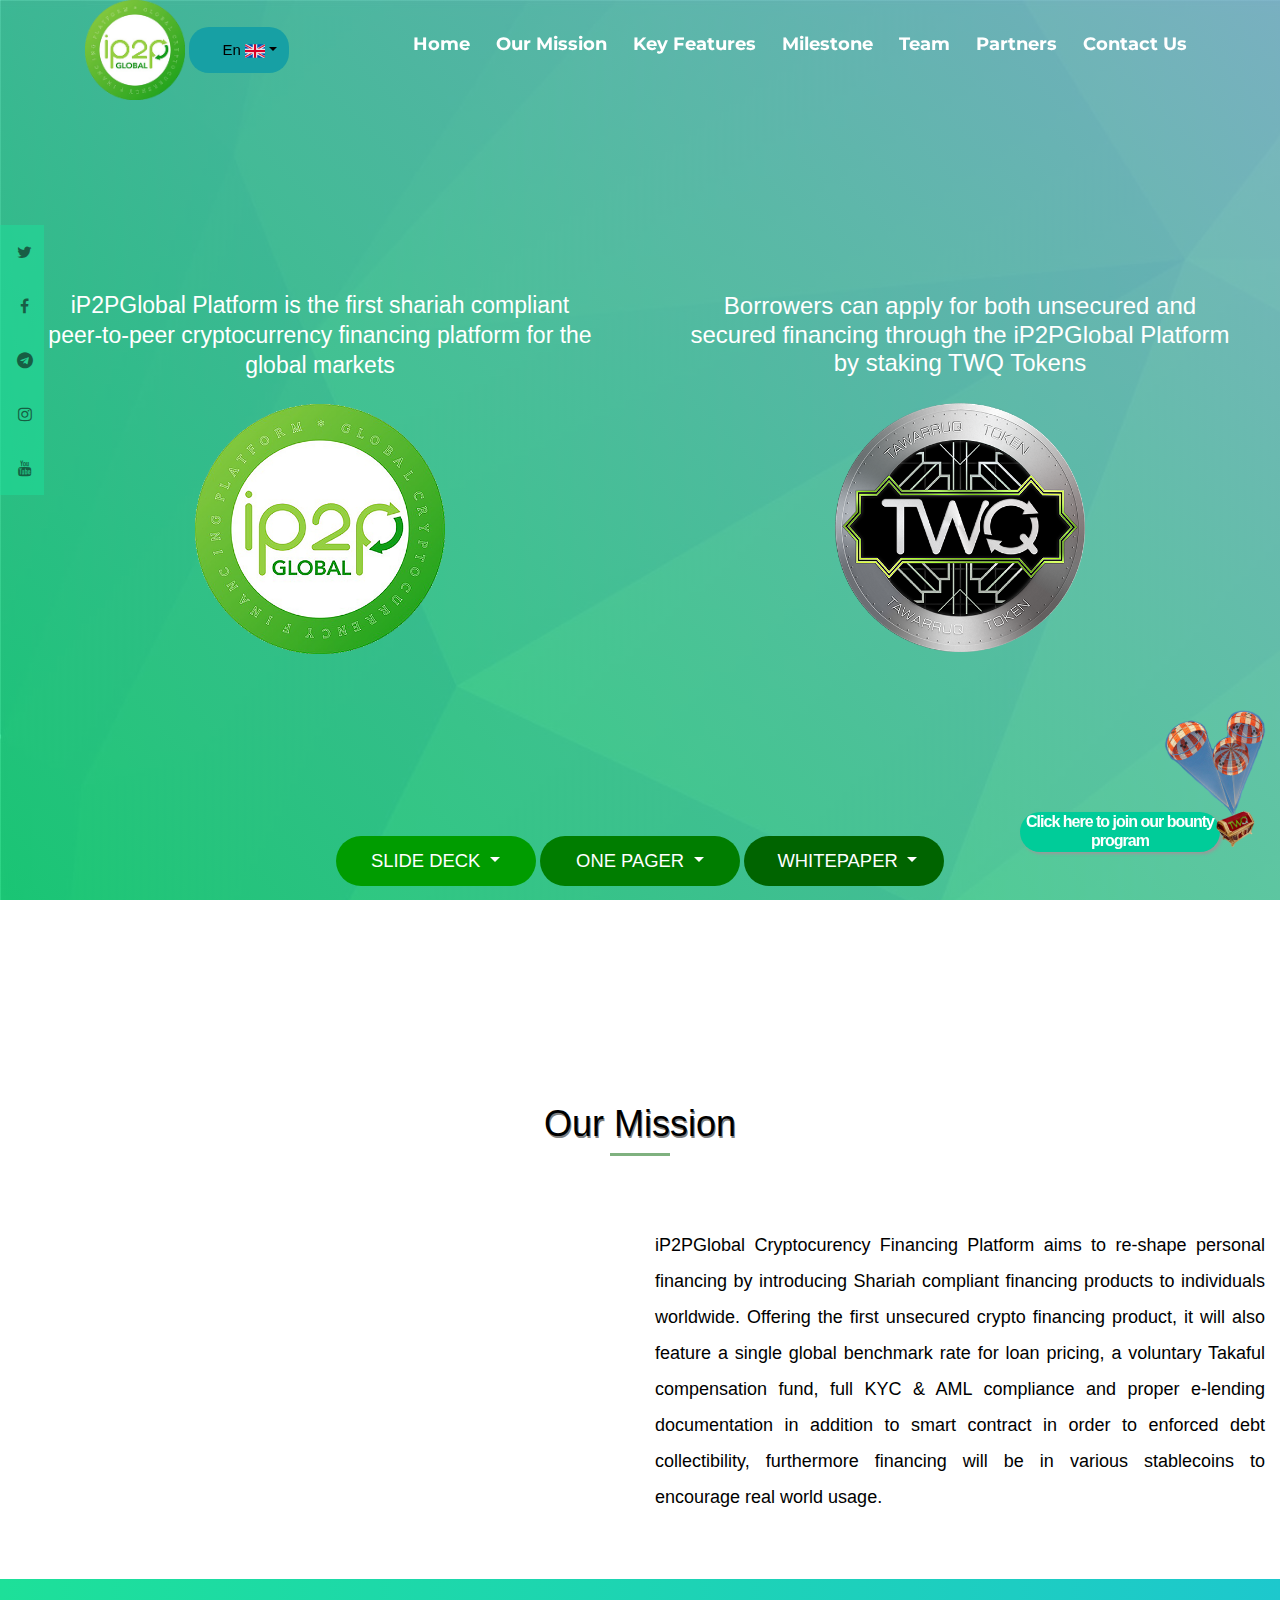
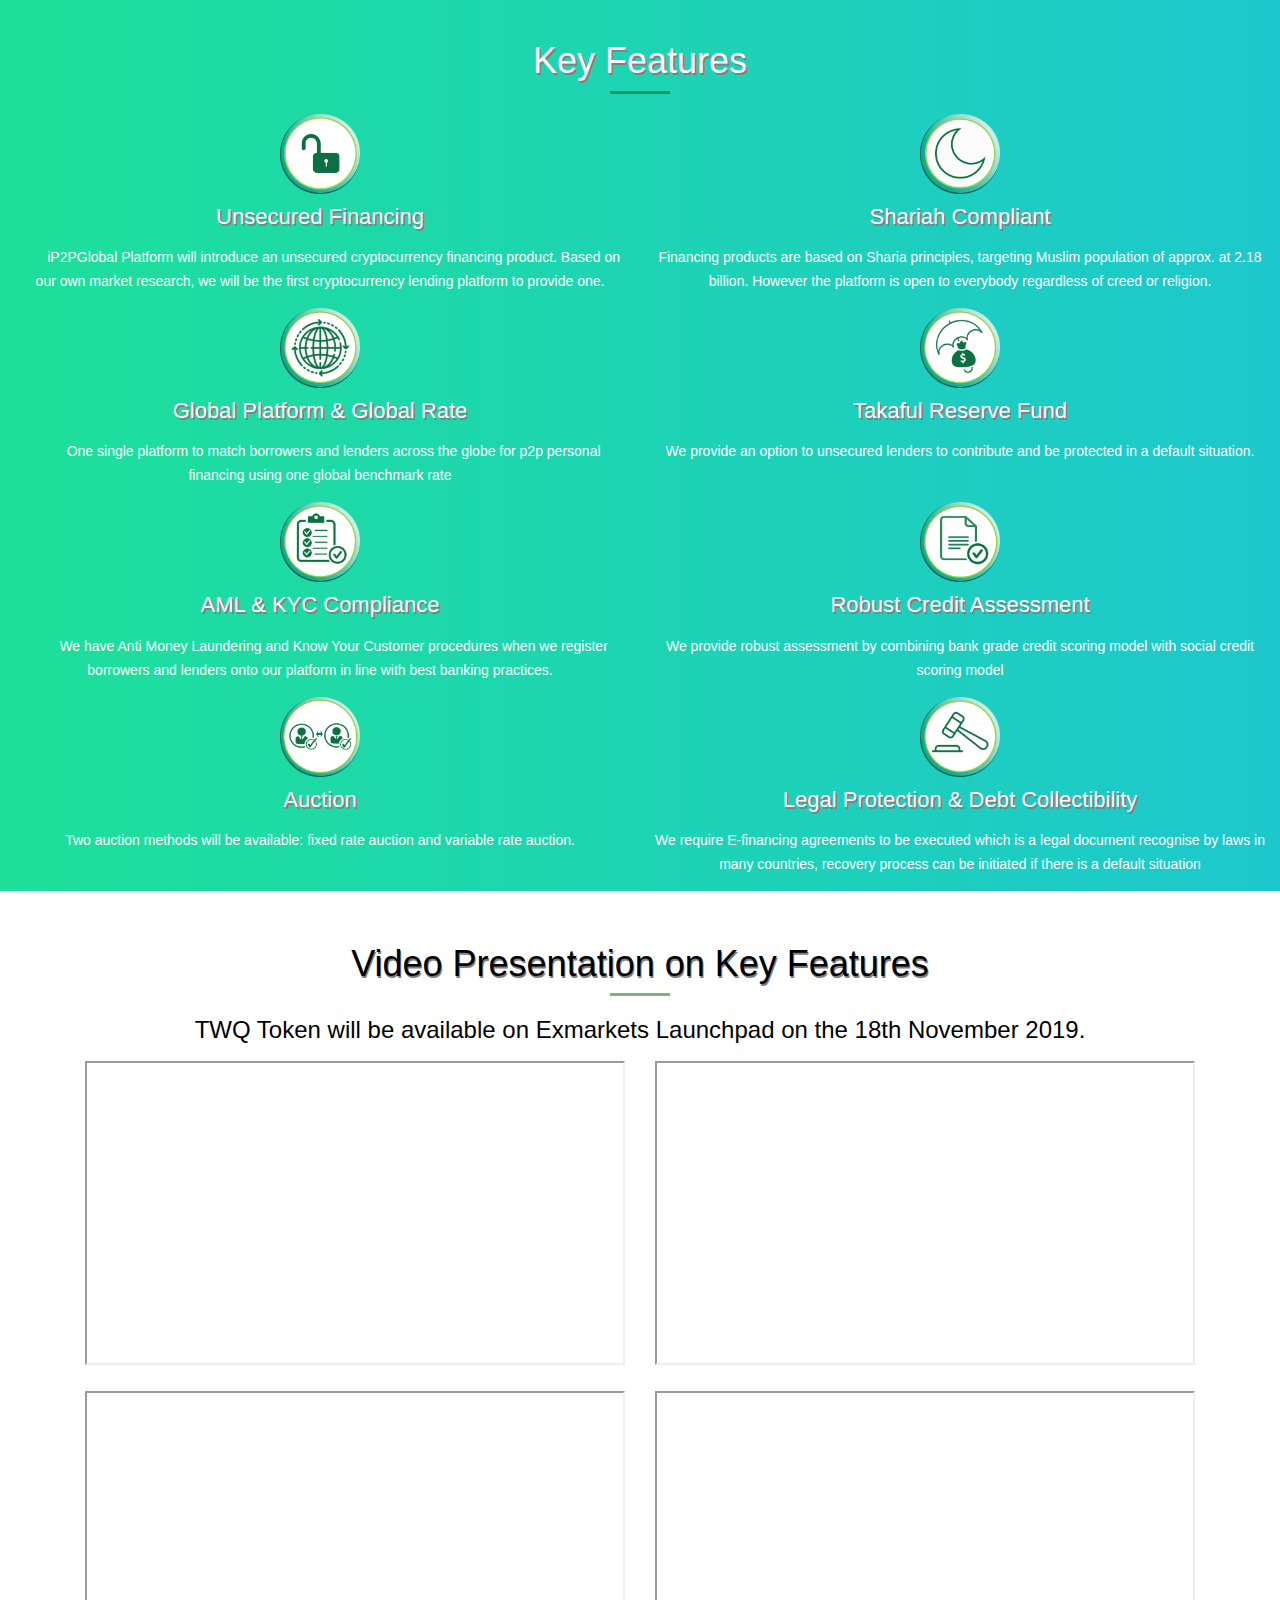
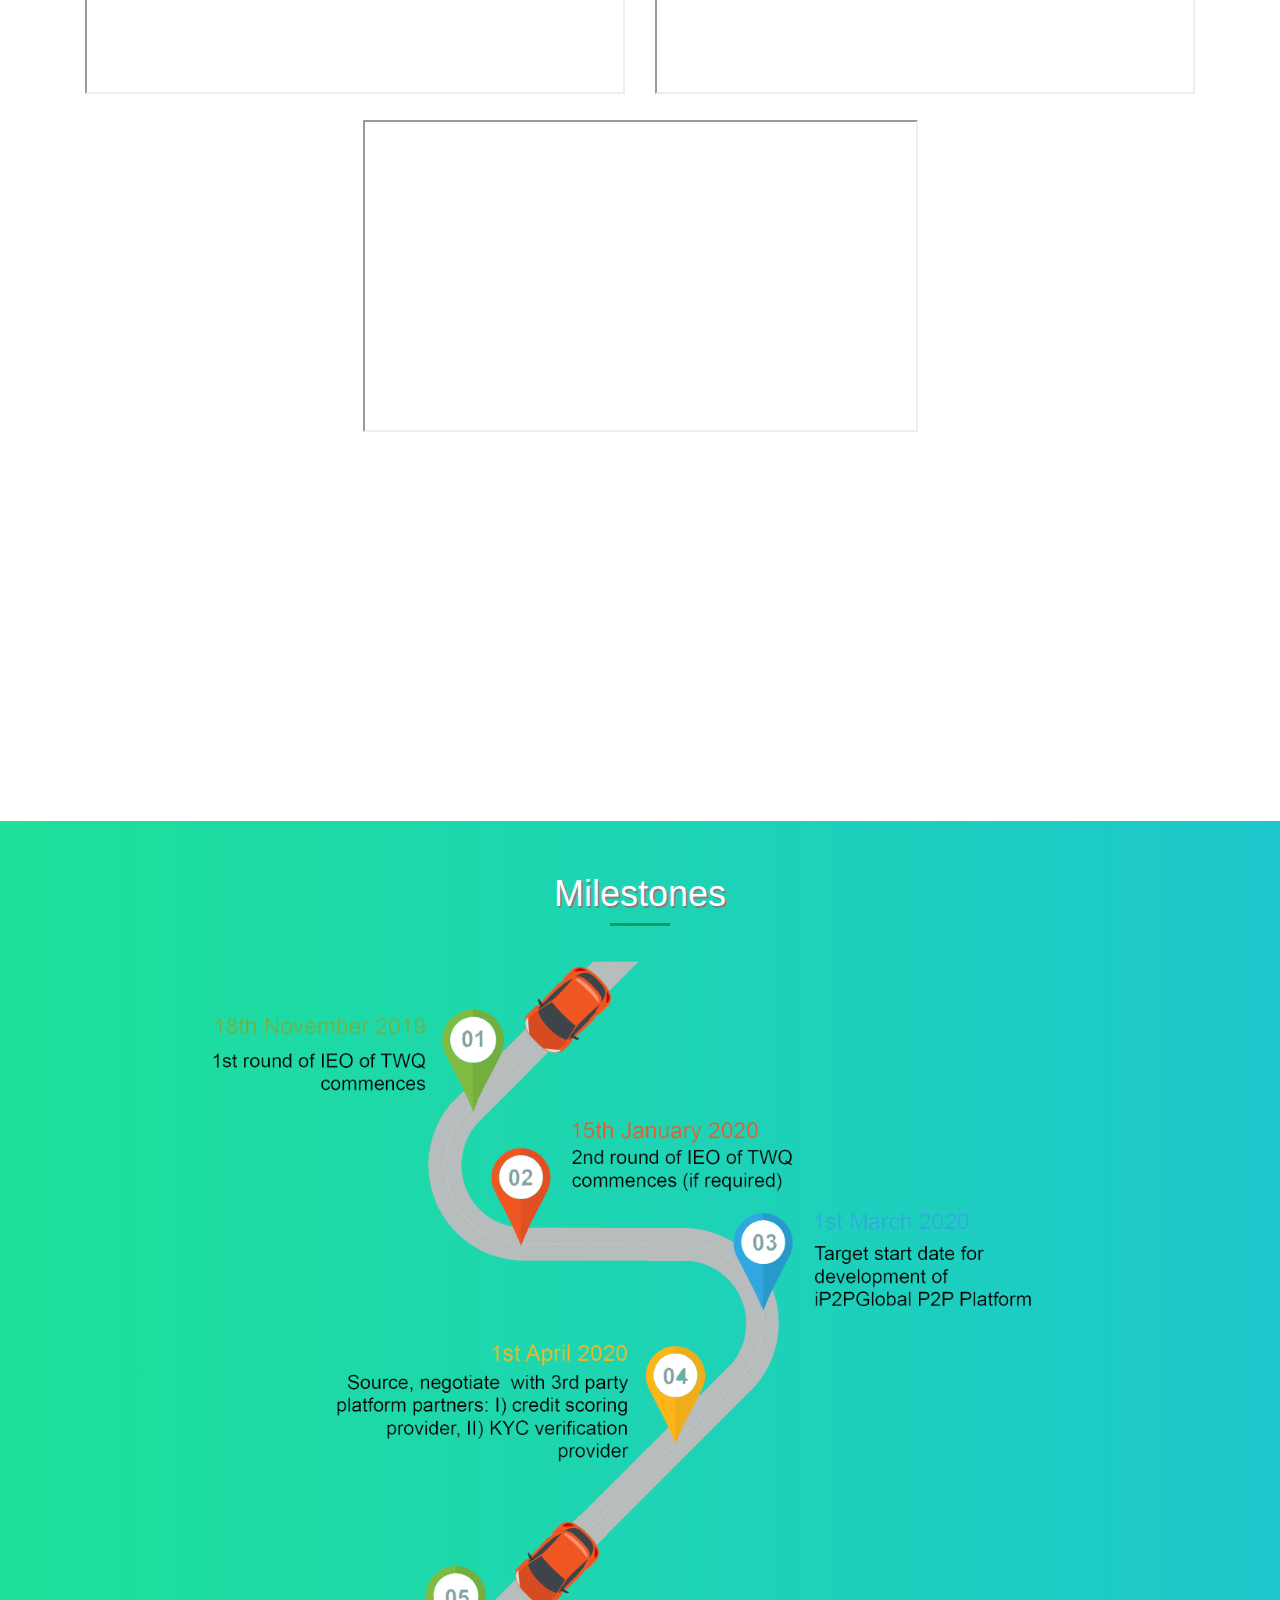
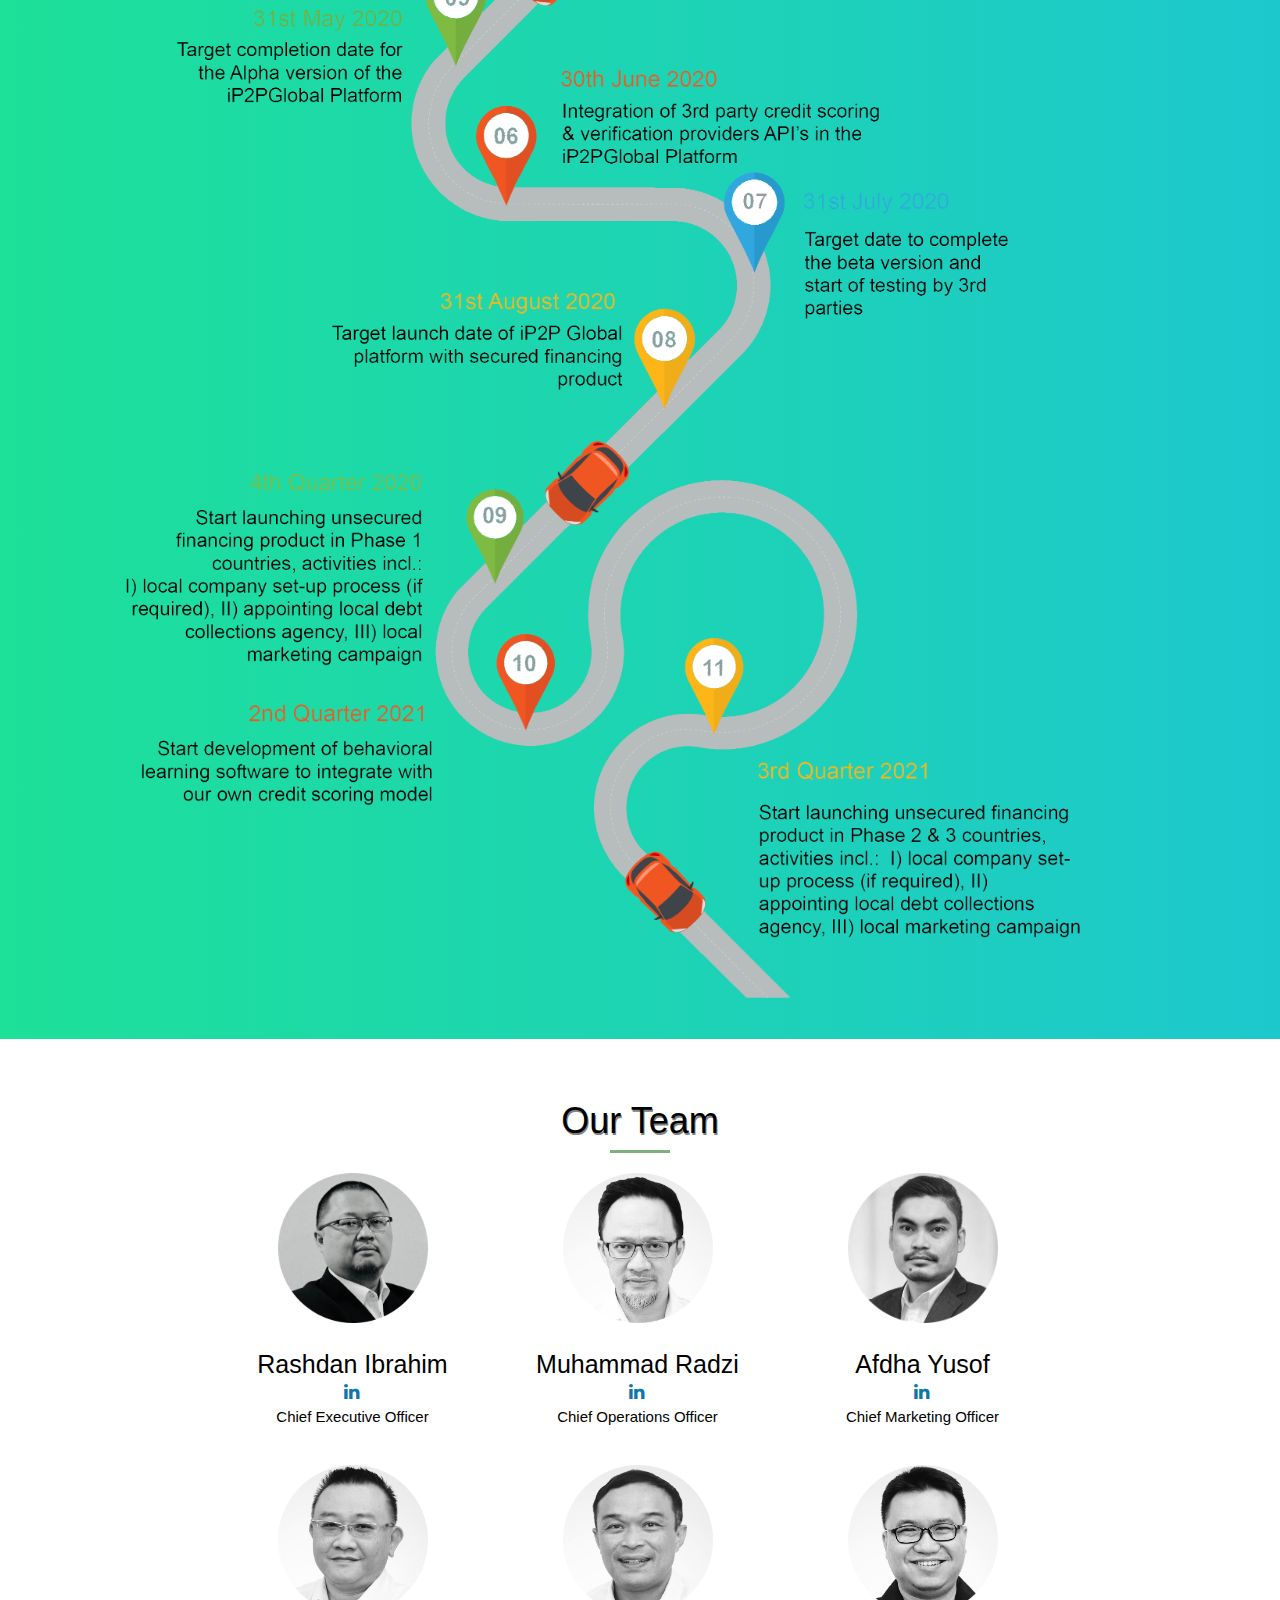
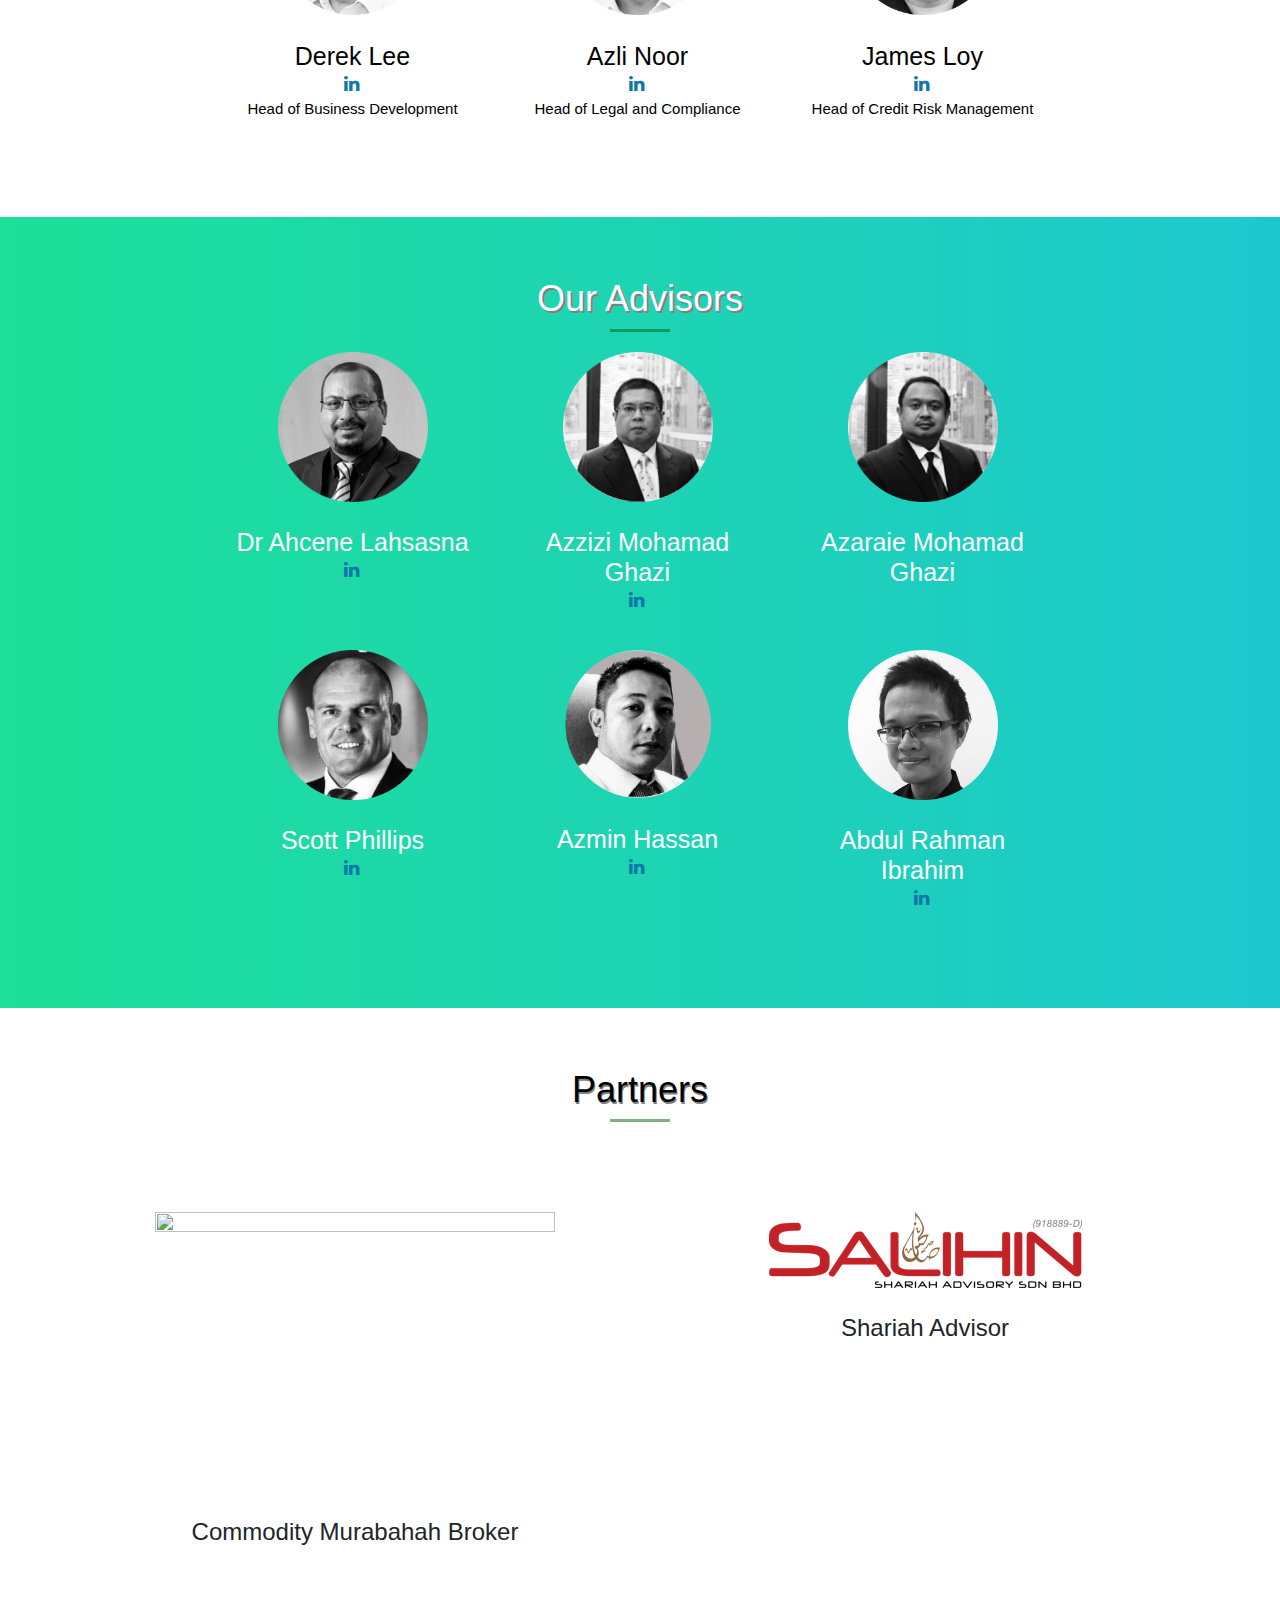
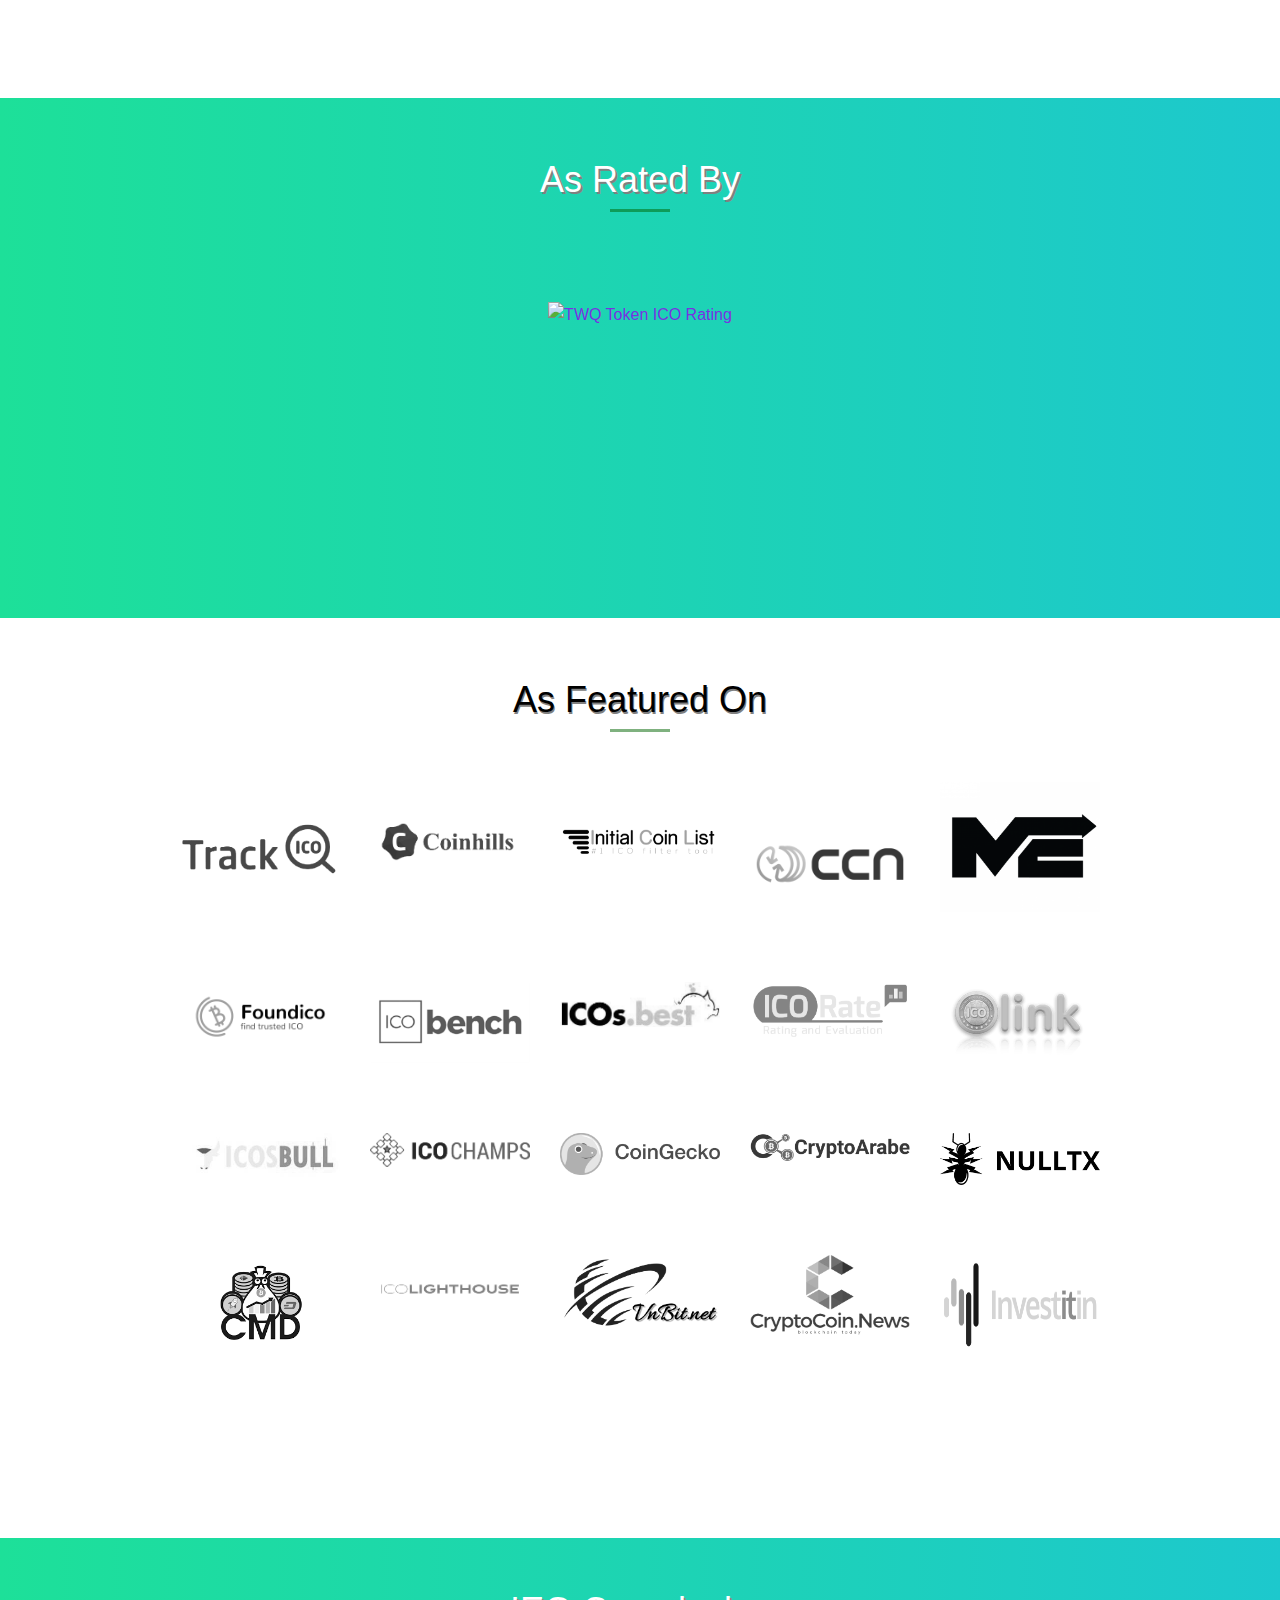
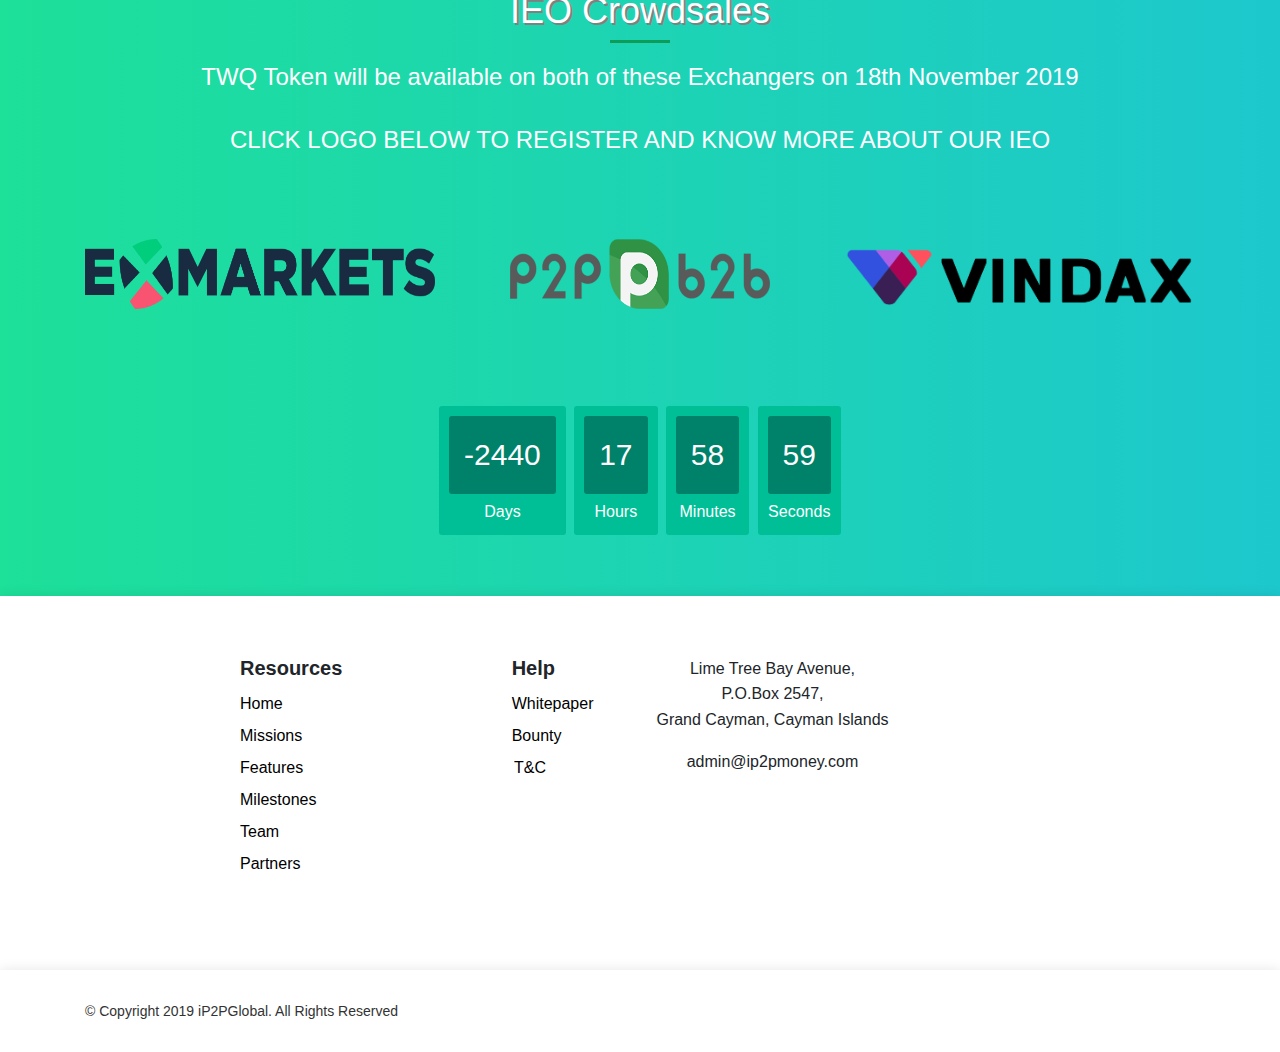
==== iP2PGlobal/index.html @ 726ad392 "Add files via upload" ====
<!DOCTYPE html>
<html lang="en">
<head>
  <meta charset="utf-8">
  <head>
  <title>iP2PGlobal</title>
  
   <link rel = "icon" type = "image/x-icon" src ="images/ip2p_png.png">

  </head>
  
   <link href="//maxcdn.bootstrapcdn.com/bootstrap/4.1.1/css/bootstrap.min.css" rel="stylesheet" id="bootstrap-css">
   <link href="http://netdna.bootstrapcdn.com/font-awesome/3.2.1/css/font-awesome.css" rel="stylesheet">

  <script src="https://cdnjs.cloudflare.com/ajax/libs/popper.js/1.14.7/umd/popper.min.js"></script>
  <script src="https://maxcdn.bootstrapcdn.com/bootstrap/4.3.1/js/bootstrap.min.js"></script>
  <script src="https://cdnjs.cloudflare.com/ajax/libs/flag-icon-css/3.4.3/css/flag-icon.css"></script>
  
	
  

  
 



<script>
 document.addEventListener('DOMContentLoaded', function() {
    var elems = document.querySelectorAll('.carousel');
    var instances = M.Carousel.init(elems, options);
  });

  // Or with jQuery

  $(document).ready(function(){
    $('.carousel').carousel();
  });



</script>

  <meta content="width=device-width, initial-scale=1.0" name="viewport">
  <meta content="" name="keywords">
  <meta content="" name="description">

  
  <!-- Google Fonts -->
  <link href="https://fonts.googleapis.com/css?family=Montserrat:300,400,500,700|Open+Sans:300,300i,400,400i,700,700i" rel="stylesheet">

  <!-- Bootstrap CSS File -->
  <link href="lib/bootstrap/css/bootstrap.min.css" rel="stylesheet">

  <!-- Libraries CSS Files -->
  <link href="lib/animate/animate.min.css" rel="stylesheet">
  <link href="lib/font-awesome/css/font-awesome.min.css" rel="stylesheet">
  <link href="lib/ionicons/css/ionicons.min.css" rel="stylesheet">
  <link href="lib/magnific-popup/magnific-popup.css" rel="stylesheet">

  <!-- Main Stylesheet File -->
  <link href="css/style.css" rel="stylesheet">
   <link href="css/social_share.css" rel="stylesheet">
   <link href="css/intro.css" rel="stylesheet"/>
  
  <!-- =======================================================
    Theme Name: Avilon
    Theme URL: https://bootstrapmade.com/avilon-bootstrap-landing-page-template/
    Author: BootstrapMade.com
    License: https://bootstrapmade.com/license/
  ======================================================= -->
</head>

<body>

<!--==========================
    Header
  ============================-->
  <header id="header">
    <div class="container">

      <div id="logo" class="pull-left" style="padding:0px">
  <img width=100px" height="100px" class="img-fluid" src="images/IP2P_LOGO.png" alt="" title="">
  <a class="btn btn-lg dropdown-toggle" data-toggle="dropdown" style=" font-size:15px; width:100px; background-color:#17a0a4; border-radius:20px; color:black;" >En
  <img width="20px" height="20px" class="img-fluid" src="images/uk.png" ></a>
  <div class="dropdown-menu" style="background-color:#1dc8cd; color:black; opacity: 40%;">
    <a style="color:black" class="dropdown-item"  href="index.html" data-reload> En <img width="20px" height="20px" class="img-fluid" src="images/uk.png" ></span></span></a>
    <a style="color:black" class="dropdown-item" href="index_vie.html" data-reload> Vi <img width="20px" height="20px" class="img-fluid" src="images/vietnam.png" ></span></a>
    <a style="color:black"  class="dropdown-item" href="index_cn.html" data-reload> Cn <img width="20px" height="20px" class="img-fluid" src="images/china.png" ></span></a>
	<a style="color:black"  class="dropdown-item" href="index_ar.html" data-reload> Ar <img width="20px" height="20px" class="img-fluid" src="images/saudi-arabia.png" ></span></a>
	<a style="color:black"  class="dropdown-item" href="index_fr.html" data-reload> Fr <img width="20px" height="20px" class="img-fluid" src="images/france.png" ></span></a>
   </div>
      </div>

      <nav id="nav-menu-container">
        <ul class="nav-menu">
		<li class="menu-active"><a style="font-size:18px" href="#intro" id="Home"><b>Home</b></a></li>
	  <li><a style="font-size:18px"href="#about" id="Our Mission"><b>Our Mission</b></a></li>
	  <li><a style="font-size:18px" href="#features" id="Key Features"><b>Key Features</b></a></li>
	  <li><a style="font-size:18px" href="#milestone" id="Milestone"><b>Milestone</b></a></li>
	  <li><a style="font-size:18px" href="#team" id="Team"><b>Team</b></a></li>
	  <li><a style="font-size:18px" href="#partner" id="Partners"><b>Partners</b></a></li>
	  <li><a style="font-size:18px" href="#contact" id="Contact Us"><b>Contact Us</b></a></li>
	
       </ul>
      </nav><!-- #nav-menu-container -->
    </div>
  </header><!-- #header -->
  
   <!--==========================
     Social Media
============================-->

      <ul class="ct-socials">
       <li>
        <a href="https://twitter.com/iP2PGlobalTWQ" target="_blank"><i class="fa fa-twitter"></i></a>
	</li>
        <li>
        <a href="https://www.facebook.com/ip2pglobal" target="_blank"><i class="fa fa-facebook"></i></a>
        </li>
	<li>
	<a href="https://t.me/IP2PGlobalchannel" target="_blank"><i class="fa fa-telegram"></i></a>
        </li>
	<li>
	<a href="https://instagram.com/twqip2pglobal?igshid=41w0eqzcej1t" target="_blank"><i class="fa fa-instagram"></i></a>
	</li>
	<li>
	<a href="https://www.youtube.com/channel/UCfPXvcT4ZaVmTFF4_3A7r3A" target="_blank"><i class="fa fa-youtube"></i></a>
	 </li>
	<li>
  </ul>
  
  <ul class="ct-socials">
  <h6 ><a style="color:white" href="https://forms.gle/ieySb387tfDTzFoy8"><b> Click here to join our bounty program</b> </a></h6>
  <a href="https://forms.gle/ieySb387tfDTzFoy8" class="myform">
  <img  width="100px" height=":200px" src="images/parachute.png" ><br><br>
  </a>
  </ul>
  
  <!-- social media -->

 
  <!--==========================
    Home Section
  ============================-->
 
	


<section id="intro">
    <div class="intro-text">

<div class="d-md-flex h-md-100 align-items-center">
	<div class="col-md-6 p-0 h-md-50">
		<div class="text-white d-md-flex align-items-center h-100 p-5 text-center justify-content-center">
		<div class="logoarea pt-5 pb-1">
				<p class="mb-4 font-weight-light" style="line-height:30px; font-size:23px;font-family: Helvetica Neue, Helvetica;">iP2PGlobal Platform is the ﬁrst shariah compliant peer-to-peer cryptocurrency ﬁnancing platform for the global markets</p>
				<img  width="250px" height="250px" src="images/IP2P_LOGO.png" >
			</div>
			
		</div>
		
	</div>
	
	<div class="col-md-6 p-0 h-md-50" >
		<div class="text-white d-md-flex align-items-center h-100 p-5 text-center justify-content-center">
			<div class="logoarea pt-5 pb-1">
				<h4 class="mb-4 font-weight-bolder" style=" font-family: Helvetica Neue, Helvetica;">Borrowers can apply for both unsecured and secured ﬁnancing through the iP2PGlobal Platform by staking TWQ Tokens</h4>
				<img  width="250px" height="250px" src="images/TWQ_Token.png" >
				
		</div>
		</div>
	</div>
</div>


<div class="row">
	<div class="col">
	
		<div class="text-white d-md-flex align-items-center h-50 p-5 text-center justify-content-center"  >
			
			<div class="logoarea pt-5 pb-5" >
			<!-- SLIDECK -->
		<div class="btn-group">	
		<a class="btn  btn-lg dropdown-toggle" data-toggle="dropdown" style="width:200px; height:50px; background-color:#009c00; border-radius:25px; color:white">SLIDE DECK </a> 
			 <div class="dropdown-menu" style="background-color:#00c300; color:#fff; opacity: 40%;">
            <a style="color:white" class="dropdown-item"  href="file/IP2PGlobal_slidedeck English.pdf" download> English </span><span class="fa fa-download"></span></a>
			  <a style="color:white"  class="dropdown-item" href="file/IP2PGlobal_slidedeck French.pdf" downlaod> French <span class="fa fa-download"></span></a>
			<a style="color:white"  class="dropdown-item" href="file/IP2PGlobal_slidedeck Arabic.pdf" downlaod> Arabic <span class="fa fa-download"></span></a>
		  </div>
		</div>

		
		<!-- ONE PAGER -->
		
			<div class="btn-group">
			  <a class="btn btn-lg dropdown-toggle" data-toggle="dropdown" style="width:200px; height:50px;background-color:#007d00; border-radius:25px; color:white;" >ONE PAGER </a>
          <div class="dropdown-menu" style="background-color:#009c00; color:#fff; opacity: 40%;">
            <a style="color:white" class="dropdown-item"  href="file/iP2PGlobal 1 pager - English.pdf" download> English </span><span class="fa fa-download"></span></a>
            <a style="color:white" class="dropdown-item" href="file/iP2PGlobal 1 pager - Vietnamese.pdf" download> Vietnamese <span class="fa fa-download"></span></a>
            <a style="color:white"  class="dropdown-item" href="file/iP2PGlobal 1 pager - Chinese.pdf" download> Chinese <span class="fa fa-download"></span></a>
			  <a style="color:white"  class="dropdown-item" href="file/iP2PGlobal 1 pager - French.pdf" download> French <span class="fa fa-download"></span></a>
			<a style="color:white"  class="dropdown-item" href="file/iP2PGlobal 1 pager - Arabic.pdf" download> Arabic <span class="fa fa-download"></span></a>
		  </div>
		  </div>
         

		  <!-- WHITEPAPER -->
			<div class="btn-group">
				   <a class="btn  btn-lg dropdown-toggle" data-toggle="dropdown" style="width:200px; height:50px;background-color:#006400; border-radius:25px; color:white; " > WHITEPAPER
				</a> 
				
				 <div class="dropdown-menu" style="background-color:#007d00; color:#fff; opacity: 40%;">
            <a style="color:white" class="dropdown-item"  href="file/Whitepaper_19 English.pdf" download> English </span><span class="fa fa-download"></span></a>
			  <a style="color:white"  class="dropdown-item" href="file/Whitepaper_19 Arabic.pdf" downlaod> French <span class="fa fa-download"></span></a>
			<a style="color:white"  class="dropdown-item" href="file/Whitepaper_19 Arabic.pdf" downlaod> Arabic <span class="fa fa-download"></span></a>
		  </div>
		  </div>
				
			   </div>
			   </div>
			
		</div>

	</div>
</div>
   
</div>
  </section>
  

	

<!-- #intro -->

  <main id="main">

    <!--==========================
      About Us Section
    ============================-->
    <section id="about">
      <div class="container-fluid">
        <div class="section-header">
          <h3 class="section-title" style="color:black; text-shadow: 1px 2px grey;">Our Mission</h3>
          <span class="section-divider"></span>
         <!-- <p class="section-description">
            Sed ut perspiciatis unde omnis iste natus error sit voluptatem accusantium doloremque<br>
            sunt in culpa qui officia deserunt mollit anim id est laborum
	 </p> -->
        </div>

        <div class="row">
          <div class="col-lg-6">
	
	
  
  		 <div class="embed-responsive embed-responsive-16by9">
    <iframe class="embed-responsive-item" src="https://www.youtube.com/embed/3qIZl7_u0Hw?loop=1&rel=0"></iframe>
  </div>
 
 
          </div>

          <div class="col-lg-6 content wow fadeInRight">
		  <br><br> 
            <p class="text-justify">
		    iP2PGlobal Cryptocurency Financing Platform aims to re-shape personal financing by introducing Shariah compliant financing products to individuals worldwide. Offering the first unsecured crypto financing product, it will also feature a single global benchmark rate for loan pricing, a voluntary Takaful compensation fund, full KYC & AML compliance and proper e-lending documentation in addition to smart contract in order to enforced debt collectibility, furthermore financing will be in various stablecoins to encourage real world usage.              
			</p>


	  </div>
        </div>

      </div>
    </section><!-- #about -->



    <!--==========================
      More Features Section
    ============================-->
    <section id="features" style=" background:linear-gradient(90deg, #1de099, #1dc8cd)">
      <div class="container-fluid">

        <div class="section-header">
          <h3 class="section-title" style="color:white; text-shadow: 2px 2px grey;">Key Features</h3>
          <span class="section-divider"></span>
	  <!-- <p class="section-description">Sed ut perspiciatis unde omnis iste natus error sit voluptatem accusantium doloremque</p> -->
        </div>

        <div class="row">

          <div class="col-lg-6">
		  <div class="box wow fadeInLeft">
			  <div class="icon"><img  width="80px" height="80px" src="images/unsecured.png" ></div>
             <h4 class="title">Unsecured Financing</h4>
              <p class="description"> &nbsp; &nbsp; &nbsp; &nbsp;iP2PGlobal Platform will introduce an unsecured cryptocurrency ﬁnancing product. Based on our own market research, we will be the ﬁrst cryptocurrency lending platform to provide one. </p>
            </div>
          </div>

          <div class="col-lg-6">
            <div class="box wow fadeInRight">
		    <div class="icon"><img  width="80px" height="80px" src="images/shariah.png" ></div>
              <h4 class="title">Shariah Compliant</h4>
              <p class="description">Financing products are based on Sharia principles, targeting Muslim population of approx. at 2.18 billion. However the platform is open to everybody regardless of creed or religion.</p>
            </div>
          </div>

          <div class="col-lg-6">
            <div class="box wow fadeInLeft">
		    <div class="icon"><img  width="80px" height="80px" src="images/global.png" ></div> 
	     <h4 class="title">Global Platform & Global Rate </h4>
              <p class="description"> &nbsp; &nbsp; &nbsp; &nbsp;One single platform to match borrowers and lenders across the globe for p2p personal financing  using one global benchmark rate</p>
            </div>
          </div>

          <div class="col-lg-6">
            <div class="box wow fadeInRight">
               <div class="icon"><img  width="80px" height="80px" src="images/takaful.png" ></div>
              <h4 class="title"  id="Takaful" >Takaful Reserve Fund </h4>
              <p class="description">We provide an option to unsecured lenders to contribute and be protected in a default situation.</p>
            </div>
          </div>
          <div class="col-lg-6">
            <div class="box wow fadeInLeft">
              <div class="icon"><img  width="80px" height="80px" src="images/AML.png" ></div> 
	     <h4 class="title">AML & KYC Compliance</h4>
              <p class="description"> &nbsp; &nbsp; &nbsp; &nbsp;We have Anti Money Laundering and Know Your Customer procedures when we register borrowers and lenders onto our platform in line with best banking practices. </p>
            </div>
          </div>

          <div class="col-lg-6">
            <div class="box wow fadeInRight">
              <div class="icon"><img  width="80px" height="80px" src="images/robust.png" ></div> 
	     <h4 class="title">Robust Credit Assessment</h4>
              <p class="description">We provide robust assessment by combining bank grade credit scoring model with social credit scoring model</p>
            </div>
          </div>

          <div class="col-lg-6">
            <div class="box wow fadeInLeft">
              <div class="icon"><img  width="80px" height="80px" src="images/APM.png" ></div> 
             <h4 class="title">Auction</h4>
              <p class="description">Two auction methods will be available: fixed rate auction and variable rate auction.</p>
            </div>
          </div>

          <div class="col-lg-6">
            <div class="box wow fadeInRight">
              <div class="icon"><img  width="80px" height="80px" src="images/legal.png" ></div> 
             <h4 class="title">Legal Protection & Debt Collectibility</h4>
              <p class="description">We require E-financing agreements to be executed which is a legal document recognise by laws in many countries, recovery process can be initiated if there is a default situation </p>
            </div>
          </div>


        </div>
      </div>
    </section><!-- #more-features -->

	
	    <!--==========================
      Video Section
    ============================-->
    <section id="video">
      <div class="container-fluid" align="center">
        <div class="section-header">
		<br><br>	
          <h3 class="section-title" style="color:black; text-shadow: 1px 2px grey;">Video Presentation on Key Features</h3>
		   
          <span class="section-divider"></span>
        </div>
		<h4 style="color:black">TWQ Token will be available on Exmarkets Launchpad on the 18th November 2019. </h4><p></p>
		<div class="container" align="center">
		<div class="row" align="center">
		
		
   <div class="col-sm-6" >
	 <div class="iframe-container" >
<iframe class="embed-responsive-item" src="https://www.youtube.com/embed/1YWtZ-rHjXg?loop=1&rel=0"></iframe>
  </div>
  
  </div><br>
  
   <div class="col-sm-6" >
  <div class="iframe-container" >
    <iframe class="embed-responsive-item" src="https://www.youtube.com/embed/TM5CVZHQtjI?loop=1&rel=0"></iframe>
  </div>
  </div>
  </div><br>
  <div class="row">
   <div class="col-sm-6" >
  	 <div class="iframe-container" >
    <iframe class="embed-responsive-item" src="https://www.youtube.com/embed/AojBnG_3YEA?loop=1&rel=0"></iframe>
  </div>
  </div><br>
   <div class="col-sm-6">
  	<div class="iframe-container" >
    <iframe class="embed-responsive-item" src="https://www.youtube.com/embed/sAHTsuCQero?loop=1&rel=0"></iframe>
    </div>
 
	</div>
	</div><br>
	

   <div class="iframe-container2" >
  	  
    <iframe src="https://www.youtube.com/embed/vJ1lU5IiapE?loop=1&rel=0" align="center"></iframe>

  </div><br>

	<br><br>
      </div></div>
    </section><!-- #video -->
	

    <!--==========================
      Milestone Section
    ============================-->
    <section id="milestone" class="section-bg">
      <div class="container-fluid" align="center">
        <div class="section-header">
		<br><br>	
          <h3 class="section-title" style="color:white; text-shadow: 2px 2px grey;">Milestones</h3>
          <span class="section-divider"></span>
        </div>
	
	<img width="1500px" height="800px" class="img-fluid" src="images/MILESTONES2.png" class="center-block" alt="">
        <br><br>
      </div>
    </section><!-- #milestone -->


    <!--==========================
      Our Team Section
    ============================-->
    <section id="team">
      <div class="container">
        <div class="section-header">
          <h3 class="section-title" style="color:black; text-shadow: 1px 2px grey;">Our Team</h3>
          <span class="section-divider"></span>
        </div>
		
		<div class="coloumn">
		
		
	
								<div  style="margin-left:140px; margin-bottom:20px; min-width:100%">
                    
                                <div class="row" align="center">
                                    <div class="col-md-3">
                                        <a href="https://www.linkedin.com/in/morib/">
                                         <div class="pic"><img src="images/RASHDAN.png" alt=""  class="img-fluid"></div><br>
										<h4>Rashdan Ibrahim</h4>
											<div class="social">
										<a href="https://www.linkedin.com/in/morib/">
										<i class="fa fa-linkedin"></i></a>
										</div>
										<p style="font-size:15px; color:black">Chief Executive Officer</p>
									
                                            
                                        </a>
                                    </div>
                                    <div class="col-md-3">
                                        <a href="https://www.linkedin.com/in/rdzibr/">
                                          <div class="pic"><img src="images/RADZI.png" alt=""  class="img-fluid"></div><br>
										<h4>Muhammad Radzi</h4>
										
										<div class="social">
										<a href="https://www.linkedin.com/in/rdzibr/"><i class="fa fa-linkedin "></i></a>
										</div>
										<p style="font-size:15px; color:black">Chief Operations Officer</p>
                                        </a>
                                    </div>
                                  <div class="col-md-3">
                                        <a href="https://www.linkedin.com/in/dot-yusof-5b131a161">
                                          <div class="pic"><img src="images/AFDHA.png" alt=""  class="img-fluid"></div><br>
										<h4>Afdha Yusof</h4>
										<div class="social">
										<a href="https://www.linkedin.com/in/dot-yusof-5b131a161"><i class="fa fa-linkedin"></i></a>
										</div>
										<p style="font-size:15px; color:black">Chief Marketing Officer</p>
                                        </a>
                                    </div>
                                   
                                </div>
                                <!--.row-->
								
								</div>
                      
							<div style="margin-left:140px; margin-bottom:20px; min-width:100%">
                
                                <div class="row" align="center">
                                    <div class="col-md-3">
                                        <a href="https://www.linkedin.com/in/derekbwlee">
                                         <div class="pic"><img src="images/DEREK.png" alt=""  class="img-fluid"></div><br>
										<h4>Derek Lee</h4>
									
										<div class="social">
										<a href="https://www.linkedin.com/in/derekbwlee"><i class="fa fa-linkedin"></i></a>
										</div>
                                            	<p style="font-size:15px; color:black">Head of Business Development</p>
                                        </a>
                                    </div>
                                    <div class="col-md-3">
                                        <a href="https://www.linkedin.com/in/azlinoor/">
                                          <div class="pic"><img src="images/AZLI.png" alt=""  class="img-fluid"></div><br>
										<h4>Azli Noor</h4>
										
										<div class="social">
										<a href="https://www.linkedin.com/in/azlinoor/"><i class="fa fa-linkedin"></i></a>
										</div>
										<p style="font-size:15px; color:black">Head of Legal and  Compliance</p>
                                        </a>
                                    </div>
                                  <div class="col-md-3">
                                        <a href="https://www.linkedin.com/in/james-loy-7997ba27">
                                          <div class="pic"><img src="images/JAMES.png" alt=""  class="img-fluid"></div><br>
										<h4>James Loy</h4>
										
										<div class="social">
										<a href="https://www.linkedin.com/in/james-loy-7997ba27"><i class="fa fa-linkedin"></i></a>
										</div>
										<p style="font-size:15px; color:black">Head of Credit Risk Management</p>
                                        </a>
                                    </div>
                                   
                                </div>
                                <!--.row-->
								</div>
		  

     

		</div>	
        </div>

    
    </section><!-- #team -->


    <!--==========================
      Our Advisor Section
    ============================-->
    <section id="team" class="section-bg">
      <div class="container">
        <div class="section-header">
	<h3 class="section-title" style="color:white; text-shadow: 2px 2px grey;">Our Advisors</h3>
          <span class="section-divider"></span>
        </div>
    
	<div class="coloumn">
		
		
	
								<div  style="margin-left:140px; margin-bottom:20px; min-width:100%">
                    
        
                                <div class="row" align="center">
                                    <div class="col-md-3">
                                        
                                         <div class="pic"><img src="images/AHCENE.png" alt=""  class="img-fluid"></div><br>
										<h4 style="color:white">Dr Ahcene Lahsasna</h4>
										<div class="social">
										<a href="http://linkedin.com/in/ahcene-lahsasna-84531315"><i class="fa fa-linkedin"></i></a>
										</div>
										<p></p>
									
									
                                    </div>
                                    <div class="col-md-3">
                                        
                                          <div class="pic"><img src="images/AZZIZI.png" alt=""  class="img-fluid"></div><br>
										<h4 style="color:white">Azzizi Mohamad Ghazi</h4>
										<div class="social">
										<a href="http://linkedin.com/in/azzizi-mohamad-ghazi-37b34620"><i class="fa fa-linkedin"></i></a>
										</div>
										<p></p>
                                        </a>
                                    </div>
                                  <div class="col-md-3">
                                        
                                          <div class="pic"><img src="images/AZARAIE.png" alt=""  class="img-fluid"></div><br>
										<h4 style="color:white">Azaraie Mohamad Ghazi</h4>
										<p></p>
                                    </div>
                                   
                                </div>
                                <!--.row-->
								</div>
                     
					            <div  style="margin-left:140px; margin-bottom:20px; min-width:100%">
                                <div class="row" align="center">
                                    <div class="col-md-3">
                                       
                                         <div class="pic"><img src="images/SCOTT.png" alt=""  class="img-fluid"></div><br>
										<h4 style="color:white">Scott Phillips</h4>
										<div class="social">
										<a href="https://www.linkedin.com/in/scott-phillips-859a8319/"><i class="fa fa-linkedin"></i></a>
										</div>
										<p></p>
									
                                    </div>
                                    <div class="col-md-3">
                                       
                                          <div class="pic"><img src="images/AZMIN.png" alt=""  class="img-fluid"></div><br>
										<h4 style="color:white">Azmin Hassan</h4>
										<div class="social">
										<a href="http://linkedin.com/in/azmin-ahmad-hassan-385b923"><i class="fa fa-linkedin"></i></a>
										</div>
										<p></p>
										
                                    </div>
                                  <div class="col-md-3">
                                      
                                          <div class="pic"><img src="images/RAHMAN.png" alt=""  class="img-fluid"></div><br>
										<h4 style="color:white">Abdul Rahman Ibrahim</h4>
										<div class="social">
										<a href="https://www.linkedin.com/in/abdul-rahman-ibrahim-8239b2a0/"><i class="fa fa-linkedin"></i></a>
										</div>
										<p></p>
								
                                       
                                    </div>
                                   
                                </div>
                                <!--.row-->
								</div>
                     

     </div>
    </section><!-- #advisor -->


    <!--==========================
      Partners Section
    ============================-->
    <section id="partner" >
      <div class="container" align="center">
        <div class="section-header">
	 <h3 class="section-title" style="color:black; text-shadow: 1px 2px grey;">Partners</h3>
          <span class="section-divider"></span>
        </div>
	

       <div class="row">
	      <div class="col-md-6">
	      <img width="400px" height="280px"src="images/ABLEACE.png" class="img-fluid"alt=""></a>
		  <br><br>
		  <h4>Commodity Murabahah Broker</h4>
		  </div>
		  
            <div class="col-md-6">
	     <a><img src="images/salihin.png" class="img-fluid" alt=""></a>
          <br><br>
		  <h4>Shariah Advisor</h4>
		 </div>
      </div>
    </section><!-- #partners -->
	
	
 <!--==========================
      As Rated Section
    ============================-->	
	
	 <section id="rated" class="section-bg" >
      <div class="container" align="center">
        <div class="section-header">
	 <h3 class="section-title" style="color:white; text-shadow: 2px 2px grey;">As Rated By</h3>
          <span class="section-divider"></span>
        </div>
		
		
	
      <div class="col-md-6">
		<a href="https://icomarks.com/ico/TWQToken" target="_blank" rel="nofollow" title="TWQ Token ICO">
		<img border="0" src="https://icomarks.com/widget/T/TWQToken/horizontal.svg" width="300px" height="100px" alt="TWQ Token ICO Rating"/>
		</a>

		  </div>
	
       
	  
	  
	  
    </section><!-- #asrated -->
	
	
	 <!--==========================
      As Features Section
    ============================-->
    <section id="as"  >
      <div class="container" align="center">
        <div class="section-header">
	 <h3 class="section-title" style="color:black; text-shadow: 1px 2px grey;">As Featured On</h3>
          <span class="section-divider"></span>
        </div>
	
	
       <div class="row">
	   <div class="col-md-1">
		 </div>
	   	  
		      <div class="col-md-2">
		  <a href="https://www.trackico.io/ico/ip2pglobal/">
	      <img width="250px" height="280px"src="images/trackico.png" class="img-fluid"alt="">
		  </a>
		  </div>

		  
		      <div class="col-md-2">
		  <a href="https://www.coinhills.com/ico/view/twq-token/">
	      <img width="300px" height="280px"src="images/coinhills.png" class="img-fluid"alt="">
		  </a>
		  </div>
		  
		  	      <div class="col-md-2">
		  <a href="https://www.initialcoinlist.com/ico/tawarruq-token">
	      <img width="300px" height="280px"src="images/initialcoin.png" class="img-fluid"alt="">
		  </a>
		  </div>
		  
		      
	  <div class="col-md-2">
		  <a href="https://www.ccn.com/ip2pglobal-filling-up-the-void-in-crypto-financing-markets/">
	      <img width="200px" height="100px"src="images/ccn.png" class="img-fluid" alt="">
		  </a>
	      </div>
		  
		  
		   	      <div class="col-md-2">
		  <a href="https://themerkle.com/ip2pglobal-filling-up-the-void-in-crypto-financing-markets/">
	      <img width="250px" height="130px" style="margin-top:30px" src="images/TheMerkle.png" alt="">
		  </a>
		  </div>
		  
		
		  
		  
      </div>
	  
	     <div class="row">
		  <div class="col-md-1">
		 </div>
		 
		        <div class="col-md-2">
		  <a href="https://foundico.com/ico/twq-token.html">
	      <img width="300px" height="280px"src="images/foundico.png" class="img-fluid"alt="">
		  </a>
		  </div>
	      
	  <div class="col-md-2">
		  <a href="https://icobench.com/ico/twq-token">
	      <img width="250px" height="280px"src="images/icobench.png" class="img-fluid"alt="">
		  </a>
	      </div>
		  
		  
		    <div class="col-md-2">
		  <a href="https://icos.best/ico/twq-token/">
	      <img width="250px" height="280px"src="images/icosbest.png" class="img-fluid"alt="">
		  </a>
	      </div>

		  	      <div class="col-md-2">
		  <a href="https://icorate.io/ico/ip2pglobal-twq/">
	      <img width="300px" height="280px"src="images/icorate.png" class="img-fluid"alt="">
		  </a>
		  </div>
		  
		    	      <div class="col-md-2">
		  <a href="https://icolink.com/finance-ico-list/ad/global-p2p-crypto-fin,2029.html">
	      <img width="300px" height="280px"src="images/icolink.png" class="img-fluid"alt="">
		  </a>
		  </div>  
      </div>
	  
	    <div class="row">
		  <div class="col-md-1">
		 </div>
		 
		        <div class="col-md-2">
		  <a href="https://icosbull.com/eng/ico/TWQ-Token">
	      <img width="300px" height="280px"src="images/icosbull.png" class="img-fluid"alt="">
		  </a>
		  </div>
	      
		  
		        <div class="col-md-2">
		  <a href="https://www.icochamps.com/ico/TWQ%20Token">
	      <img width="300px" height="280px"src="images/icochamps.png" class="img-fluid"alt="">
		  </a>
		  </div>
		  
		   <div class="col-md-2">
		  <a href="https://www.coingecko.com/en/coins/twq-token">
	      <img width="250px" height="280px"src="images/coingecko.png" class="img-fluid"alt="">
		  </a>
	      </div>
		  
		  <div class="col-md-2">
		  <a href="https://www.cryptoarabe.com/2019/10/18/%D9%85%D9%86%D8%B5%D8%A9-ip2pglobal-%D9%84%D9%84%D8%AA%D9%85%D9%88%D9%8A%D9%84-%D8%A7%D9%84%D8%B4%D8%B1%D8%B9%D9%8A-%D8%A8%D8%AF%D9%88%D9%86-%D9%81%D8%A7%D8%A6%D8%AF%D8%A9/">
	      <img width="250px" height="280px"src="images/cryptoarabe.png" class="img-fluid"alt="">
		  </a>
	      </div>
		  
		  <div class="col-md-2">
		  <a href="https://nulltx.com/ip2pglobal-filling-up-the-void-in-crypto-financing-markets/">
	      <img width="250px" height="280px"src="images/nulltx.png" class="img-fluid"alt="">
		  </a>
	      </div>
		  
		  
      </div>
	  
	    
	    <div class="row" align="center">
		  <div class="col-md-1">
		 </div>
		    <div class="col-md-2">
		  <a href="https://coinmarketdaddy.com/currencies/tawarruq-token/">
	      <img width="250px" height="280px"src="images/cmd.png" class="img-fluid"alt="">
		  </a>
	      </div>
	      
    
		  <div class="col-md-2">
		  <a href="https://www.icolighthouse.com/en/TWQ%20Token">
	      <img width="300px" height="280px"src="images/icolighthouse.png" class="img-fluid"alt="">
		  </a>
		  </div>
		  
		   
	<div class="col-md-2">
		  <a href="https://vnbit.net/ieo-review-ip2pglobal-io-nen-tang-ho-tro-tien-dien-tu-ngang-hang-dau-tien-cho-thi-truong-toan-cau/">
	      <img width="250px" height="280px"src="images/vnbit.png" class="img-fluid"alt="">
		  </a>
		

		  </div>
		  
		  	      <div class="col-md-2">
		  <a href="https://cryptocoin.news/sponsored/ip2pglobal-filling-up-the-void-in-crypto-financing-markets-31355/">
	      <img width="300px" height="280px"src="images/cryptocoin.png" class="img-fluid"alt="">
		  </a>
		  </div>
		  
		  <div class="col-md-2">
		  <a href="https://www.investitin.com/ip2pglobal-filling-up-the-void-in-crypto-financing-markets/">
	      <img width="200px" height="100px"src="images/investitin.png" alt="">
		  </a>
	      </div>
		  
      </div>
	  
	  
	  
	  
	  
    </section><!-- #asfeatures -->


    <!--==========================
      EXmarkets Section
    ============================-->
    <section id="ieo" class="section-bg" >
      <div class="container" align="center">
        <div class="section-header">
	<br><br> <h3 class="section-title" style="color:white; text-shadow: 2px 2px grey;">IEO Crowdsales</h3> 
          <span class="section-divider"></span>
        </div>

	  <h4 style="color:white; font-family: Helvetica Neue, Helvetica;">TWQ Token will be available on both of these Exchangers on 18th November 2019 </h4>
 <br>
   <h4 style="color:white; font-family: Helvetica Neue, Helvetica;">CLICK LOGO BELOW TO REGISTER AND KNOW MORE ABOUT OUR IEO</h4>
 <br><br><br>
 
			
		   
		      <div class="row">
		 
		   <div class="col-md-4">
		  <a href="https://exmarkets.com/launchpad/twq-btc">
	      <img width="350px" height="70px"  src="images/exmarkets.png"  alt="">
		  </a>
		  </div>
		  
		  <div class="col-md-4">
		  <a href="https://p2pb2b.io/token-sale/TWQ/1">
	      <img width="260px" height="70px" src="images/P2PB2B.png"  alt="">
		  </a>
	      </div>
		  
		   <div class="col-md-4">
		  <a href="https://vindax.com/faq/twq-token-twq-public-sale-on-vindax-launchpad-on-november-18-2019-0800-utc.html">
	      <img width="380px" height="100px" style="margin-top: -10px"  src="images/vindax.png"  alt="">
		  </a>
	      </div>
		  
      </div><br><br><br>
	
	
<div id="clockdiv">
  <div>
    <span class="days"></span>
    <div class="smalltext">Days</div>
  </div>
  <div>
    <span class="hours"></span>
    <div class="smalltext">Hours</div>
  </div>
  <div>
    <span class="minutes"></span>
    <div class="smalltext">Minutes</div>
  </div>
  <div>
    <span class="seconds"></span>
    <div class="smalltext">Seconds</div>
  </div>
</div>



<br>	
<br>
	     <br>
      </div>
    </section>


    <!--==========================
      
    ============================
    <section id="team">
      <div class="container" align="center">
        <div class="section-header">
	<br><br> <h3 class="section-title">As Seen On</h3> 
          <span class="section-divider"></span>
        </div>

	

	     <br>
      </div>
    </section>  -->

    <!--==========================
      Contact Section
    ============================-->
    <section id="contact">
      <div class="container" align="center">
        <div class="row wow fadeInUp">
        
	<!-- <div class="col-lg-2 col-md-6">
        <img  width="80px" height="80px" src="images/ip2pglobal_logo.png" >
        </div> -->
 
    <div class="card=body" align="center" style="background:#fff; width:200px; margin-bottom:30px; margin-left:80px">
    <div class="col-lg-3 col-md-4">
	<h5><b>Resources</b></h5>
	<a href="#intro">Home</a><br>
	<a href="#about">Missions</a><br>
	<a href="#features">Features</a><br>
	<a href="#milestone">Milestones</a><br>
	<a href="#team">Team</a><br>
	<a href="#partner">Partners</a><br>
	
    </div>	
	</div>
 <div class="card=body" align="center" style="background:#fff; width:200px; margin-bottom:30px; margin-left:80px">
	 <div class="col-lg-4 col-md-5">
	<h5><b>Help</b></h5>
	<a href="file/Whitepaper_19.pdf" download>Whitepaper</a><br>
	<a href="file/TWQ BOUNTY CAMPAIGN 1a.pdf" download>Bounty</a><br>
	<a href="file/T&C.pdf" download>T&C</a><br>
	 </div>
	</div>
	
	<div class="col-lg-3 col-md-4">
      
              <div>
                <i class="ion-ios-location-outline"></i>
		<p>Lime Tree Bay Avenue,<br>P.O.Box 2547,<br>Grand Cayman, Cayman Islands</p>
              </div>

              <div>
                <i class="ion-ios-email-outline"></i>
                <p>admin@ip2pmoney.com</p>
              </div>
			  

           <!--   <div>
                <i class="ion-ios-telephone-outline"></i>
                <p>+1 5589 55488 55s</p>
	   </div> -->

        
          </div>


      </div>
    </section><!-- #contact -->

  </main>

  <!--==========================
    Footer
  ============================-->
  <footer id="footer">
    <div class="container">
      <div class="row">
        <div class="col-lg-6 text-lg-left text-center">
          <div class="copyright">
            &copy; Copyright <strong>2019 iP2PGlobal</strong>. All Rights Reserved
          </div>
	<!--
        <div class="col-lg-6">
          <nav class="footer-links text-lg-right text-center pt-2 pt-lg-0">
            <a href="#intro" class="scrollto">Home</a>
            <a href="#about" class="scrollto">About</a>
            <a href="#">Privacy Policy</a>
            <a href="#">Terms of Use</a>
          </nav>
        </div>
	-->
      </div>
    </div>
	

	
  </footer><!-- #footer -->
 
  	 <script type="text/javascript">
_linkedin_partner_id = "793635";
window._linkedin_data_partner_ids = window._linkedin_data_partner_ids || [];
window._linkedin_data_partner_ids.push(_linkedin_partner_id);
</script>
<script type="text/javascript">
(function(){var s = document.getElementsByTagName("script")[0];
var b = document.createElement("script");
b.type = "text/javascript";b.async = true;
b.src = "https://snap.licdn.com/li.lms-analytics/insight.min.js";
s.parentNode.insertBefore(b, s);})();
</script>
<noscript>
<img height="100px" width="100px" style="display:none;" alt="" src="https://px.ads.linkedin.com/collect/?pid=793635&fmt=gif" />
</noscript>
 
  <a href="#" class="back-to-top"><i class="fa fa-chevron-up"></i></a>

  <!-- JavaScript Libraries -->
  <script src="lib/jquery/jquery.min.js"></script>
  <script src="lib/jquery/jquery-migrate.min.js"></script>
  <script src="lib/bootstrap/js/bootstrap.bundle.min.js"></script>
  <script src="lib/easing/easing.min.js"></script>
  <script src="lib/wow/wow.min.js"></script>
  <script src="lib/superfish/hoverIntent.js"></script>
  <script src="lib/superfish/superfish.min.js"></script>
  <script src="lib/magnific-popup/magnific-popup.min.js"></script>
   <script src="https://stackpath.bootstrapcdn.com/bootstrap/4.3.1/js/bootstrap.bundle.min.js"></script>

  <!-- Contact Form JavaScript File -->
  <script src="contactform/contactform.js"></script>

  <!-- Template Main Javascript File -->
  <script src="js/main.js"></script>
  
  <script src="js/timer.js"></script>

  <script src="js/language.js"></script>

 



</body>


</html>
---- iP2PGlobal/css/style.css ----
/*
  Theme Name: Avilon
  Theme URL: https://bootstrapmade.com/avilon-bootstrap-landing-page-template/
  Author: BootstrapMade.com
  License: https://bootstrapmade.com/license/
*/

/*--------------------------------------------------------------
# General
--------------------------------------------------------------*/

body {
  background: #fff;
  color: #666666;
  font-family: "Helvetica Neue", Helvetica;
  overflow-x: hidden;
}

a {
  color: #1dc8cd;
  transition: 0.5s;
}

a:hover,
a:active,
a:focus {
  color: #1dc9ce;
  outline: none;
  text-decoration: none;
}

p {
  padding: 0;
  margin: 0 0 30px 0;
  font-family: "Helvetica Neue", Helvetica;
}

h1,
h2,
h3,
h4,
h5,
h6 {
  font-family: "Montserrat", sans-serif;
  font-weight: 400;
  margin: 0 0 20px 0;
  padding: 0;
}

/* Back to top button */

.back-to-top {
  position: fixed;
  display: none;
  background: linear-gradient(45deg, #1de099, #1dc8cd);
  color: #fff;
  padding: 2px 20px 8px 20px;
  font-size: 16px;
  border-radius: 4px 4px 0 0;
  right: 15px;
  bottom: 0;
  transition: none;
}

.back-to-top:focus {
  background: linear-gradient(45deg, #1de099, #1dc8cd);
  color: #fff;
  outline: none;
}

.back-to-top:hover {
  background: #1dc8cd;
  color: #fff;
}

/*--------------------------------------------------------------
# Header
--------------------------------------------------------------*/

#header {
  padding: 30px 0;
  height: 92px;
  position: fixed;
  left: 0;
  top: 0;
  right: 0;
  z-index: 997;
}

#header #logo {
  float: left;
  position:fixed;
  max-height: 100px;
      margin-top: -30px;
          margin-right: -30px;
}

#header #logo h1 {
  font-size: 36px;
  margin: -4px 0 0 0;
  padding: 0;
  line-height: 1;
  display: inline-block;
  font-family: "Montserrat", sans-serif;
  font-weight: 300;
  letter-spacing: 3px;
  text-transform: uppercase;
}

#header #logo h1 a,
#header #logo h1 a:hover {
  color: #fff;
}

#header #logo img {
  padding: 0px;
  margin: 0;
}

#header.header-fixed {
  background: linear-gradient(45deg, #1de099, #1dc8cd);
  padding: 30px;

  height: 100px;
}

@media (max-width: 470px) {

#header.header-fixed {
  background: linear-gradient(45deg, #1de099, #1dc8cd);
  padding: 30px;
  margin-left:-30px;
  height: 100px;
}

}



.iframe-container{
  position: relative;
  width: 100%;

  padding-bottom: 56.25%; 
  height: 0;
}
.iframe-container iframe{
  position: absolute;
  top:0;
  left: 0;
  width: 100%;
  height: 100%;
}

@media (max-width: 470px) {
.iframe-container{
  position: relative;
  width: 100%;

  padding-bottom: 56.25%; 
  margin-bottom:30px;
  height: 0;
}
.iframe-container iframe{
  position: absolute;
  top:0;
  left: 0;
  width: 100%;
  height: 100%;
}
} 

.iframe-container2{
  position: relative;
  width: 50%;

  padding-bottom: 56.25%; 
  height: 0;
}
.iframe-container2 iframe{
  position: absolute;
  top:0;
  left: 0;
  width: 100%;
  height: 50%;
}

@media (max-width: 470px) {
.iframe-container2{
  position: relative;
  width: 100%;

  padding-bottom: 56.25%; 
  height: 0;
}
.iframe-container2 iframe{
  position: absolute;
  top:0;
  left: 0;
  width: 100%;
  height: 100%;
}
}
/*--------------------------------------------------------------
# Intro Section
--------------------------------------------------------------*/


#intro {	
  background: linear-gradient(45deg, rgba(34, 240, 165, 0.7), rgba(137, 181, 240, 0.8)),url("../images/13147.jpg");
}

#intro .col{
	 margin-top:-100px;
}

#intro a:hover{
  background-color: #009c00;
}






@media (max-width: 480px) {

	#intro img{
		height:200px;
		width:200px;
	
	}
	
	#intro .col{
		margin-top:0px;
	}
	
	#intro a{
	margin-top:30px;
	margin-left:0px;
	}
	
	#intro h4{
	margin-top:-50px;	
	}
	
	#intro p{
	margin-bottom:50px;	
	}
	
	
	

}





/*
#intro .intro-text {
  position: absolute;
  left: 0;
  top: 60px;
  right: 0;
  height: calc(50% - 60px);
  display: -webkit-box;
  display: -webkit-flex;
  display: -ms-flexbox;
  display: flex;
  -webkit-box-align: center;
  -webkit-align-items: center;
  -ms-flex-align: center;
  align-items: center;
  -webkit-box-pack: center;
  -webkit-justify-content: center;
  -ms-flex-pack: center;
  justify-content: center;
  text-align: center;
  -webkit-box-orient: vertical;
  -webkit-box-direction: normal;
  -webkit-flex-direction: column;
  -ms-flex-direction: column;
  flex-direction: column;
} */

#intro h2 {
  margin: 30px 0 10px 0;
  padding: 0 15px;
  font-size: 48px;
  font-weight: 400;
  line-height: 56px;
  color: #fff;
}


.myform{
	position:fixed;
	width:110px;
	height:100px;
	bottom:90px;
	right:10px;
	
	color:#FFF;
	
	text-align:center;
	
}

.my-float{
	margin-top:22px;
}

/*--------------------------------------------------------------
# Navigation Menu
--------------------------------------------------------------*/

/* Nav Menu Essentials */

.nav-menu,
.nav-menu * {
  margin: 0;
  padding: 0;
  list-style: none;
}

.nav-menu ul {
  position: absolute;
  display: none;
  top: 100%;
  left: 0;
  z-index: 99;
}

.nav-menu li {
  position: relative;
  white-space: nowrap;
}

.nav-menu > li {
  float: left;
}

.nav-menu li:hover > ul,
.nav-menu li.sfHover > ul {
  display: block;
}

.nav-menu ul ul {
  top: 0;
  left: 100%;
}

.nav-menu ul li {
  min-width: 180px;
}

/* Nav Menu Arrows */

.sf-arrows .sf-with-ul {
  padding-right: 30px;
}

.sf-arrows .sf-with-ul:after {
  content: "\f107";
  position: absolute;
  right: 15px;
  font-family: FontAwesome;
  font-style: normal;
  font-weight: normal;
}

.sf-arrows ul .sf-with-ul:after {
  content: "\f105";
}

/* Nav Meu Container */

#nav-menu-container {
  float: right;
  margin: 0;
}

/* Nav Meu Styling */

.nav-menu a {
  padding: 0 8px 10px 8px;
  text-decoration: none;
  display: inline-block;
  color: #fff;
  font-family: "Montserrat", sans-serif;
  font-weight: 400;
  font-size: 14px;
  outline: none;
}

.nav-menu > li {
  margin-left: 10px;
}

.nav-menu ul {
  margin: 4px 0 0 0;
  padding: 10px;
  box-shadow: 0px 0px 30px rgba(127, 137, 161, 0.25);
  background: #fff;
}

.nav-menu ul li {
  transition: 0.3s;
}

.nav-menu ul li a {
  padding: 10px;
  color: #333;
  transition: 0.3s;
  display: block;
  font-size: 13px;
  text-transform: none;
}

.nav-menu ul li:hover > a {
  color: #1dc8cd;
}

.nav-menu ul ul {
  margin: 0;
}

/* Mobile Nav Toggle */

#mobile-nav-toggle {
  position: fixed;
  right: 0;
  top: 0;
  z-index: 999;
  margin: 20px 20px 0 0;
  border: 0;
  background: none;
  font-size: 24px;
  display: none;
  transition: all 0.4s;
  outline: none;
  cursor: pointer;
}

#mobile-nav-toggle i {
  color: #fff;
}

/* Mobile Nav Styling */

#mobile-nav {
  position: fixed;
  top: 0;
  padding-top: 18px;
  bottom: 0;
  z-index: 998;
  background: rgba(52, 59, 64, 0.9);
  left: -260px;
  width: 260px;
  overflow-y: auto;
  transition: 0.4s;
}

#mobile-nav ul {
  padding: 0;
  margin: 0;
  list-style: none;
}

#mobile-nav ul li {
  position: relative;
}

#mobile-nav ul li a {
  color: #fff;
  font-size: 16px;
  overflow: hidden;
  padding: 10px 22px 10px 15px;
  position: relative;
  text-decoration: none;
  width: 100%;
  display: block;
  outline: none;
}

#mobile-nav ul li a:hover {
  color: #fff;
}

#mobile-nav ul li li {
  padding-left: 30px;
}

#mobile-nav ul .menu-has-children i {
  position: absolute;
  right: 0;
  z-index: 99;
  padding: 15px;
  cursor: pointer;
  color: #fff;
}

#mobile-nav ul .menu-has-children i.fa-chevron-up {
  color: #1dc8cd;
}

#mobile-nav ul .menu-item-active {
  color: #1dc8cd;
}

#mobile-body-overly {
  width: 100%;
  height: 100%;
  z-index: 997;
  top: 0;
  left: 0;
  position: fixed;
  background: rgba(52, 59, 64, 0.9);
  display: none;
}

/* Mobile Nav body classes */

body.mobile-nav-active {
  overflow: hidden;
}

body.mobile-nav-active #mobile-nav {
  left: 0;
}

body.mobile-nav-active #mobile-nav-toggle {
  color: #fff;
}

/*--------------------------------------------------------------
# Sections
--------------------------------------------------------------*/

/* Sections Header
--------------------------------*/

.section-header .section-title {
  font-size: 36px;
  color: #111;
  text-align: center;
  font-weight: 400;
  font-family: "Helvetica Neue", Helvetica;
}

.section-header .section-description {
  text-align: center;
  padding-bottom: 40px;
  color: #777;
  font-style: italic;
}

.section-header .section-divider {
  display: block;
  width: 60px;
  height: 3px;
  background: #006400;
  opacity: 0.5;
  margin: 0 auto;
  margin-bottom: 20px;
}

/* Section with background
--------------------------------*/

.section-bg {

  background: linear-gradient(90deg, #1de099, #1dc8cd);

}

/* About Us Section
--------------------------------*/

#about {
  padding: 60px 0;
  overflow: hidden;
}

#about .about-img {
  height: 510px;
  overflow: hidden;
}

#about .about-img img {
  margin-left: -15px;
  max-width: 100%;
}

#about .content .h2 {
  color: #333;
  font-weight: 300;
  font-size: 24px;
}

#about .content h3 {
  color: #777;
  font-weight: 300;
  font-size: 22px;
  line-height: 36px;
  font-family: "Helvetica Neue", Helvetica;
}

#about .content p {
  line-height: 36px;
  font-family: "Helvetica Neue", Helvetica;
  font-size: 18px;
  color:black;
}

#about .content p:last-child {
  margin-bottom: 0;
}

#about .content i {
  font-size: 20px;
  padding-right: 4px;
  color: #1dc8cd;
}

#about .content ul {
  list-style: none;
  padding: 0;
}

#about .content ul li {
  padding-bottom: 10px;
}

/* Product Featuress Section
--------------------------------*/

#features {
  background: #fff;
  padding: 60px 0 0 0;
  overflow: hidden;
  color:white;
}

#features .features-img {
  text-align: center;
  padding-top: 20px;
}

#features .features-img img {
  max-width: 100%;
}

#features .box {
  margin-bottom: 15px;
  text-align: center;
}

#features .icon {
  margin-bottom: 10px;
}

#features .icon i {
  color: #666666;
  font-size: 40px;
  transition: 0.5s;
}

#features .icon i:before {
  background: #1dc8cd;
  background: linear-gradient(45deg, #1dc8cd 0%, #55fabe 100%);
  background-clip: border-box;
  -webkit-background-clip: text;
  -webkit-text-fill-color: transparent;
}

#features .title {
  font-weight: 300;
  margin-bottom: 15px;
  font-size: 22px;
  font-family: "Helvetica Neue", Helvetica;
  color:white;
  text-shadow: 2px 2px grey;
}

#features .title a {
  color: #111;
}

#features .description {
  font-size: 14px;
  line-height: 24px;
  margin-bottom: 10px;
  font-family: "Helvetica Neue", Helvetica;
  text-align: "justify";
}

#features .section-description {
  padding-bottom: 10px;
}

/* Product Advanced Featuress Section
--------------------------------*/

#advanced-features {
  overflow: hidden;
}

#advanced-features .features-row {
  padding: 60px 0 30px 0;
}

#advanced-features h2 {
  font-size: 26px;
  font-weight: 700;
  color: #000;
}

#advanced-features h3 {
  font-size: 16px;
  line-height: 24px;
  font-weight: 400;
  font-style: italic;
  color: #999;
}

#advanced-features p {
  line-height: 24px;
  color: #777;
  margin-bottom: 30px;
}

#advanced-features i {
  color: #666666;
  font-size: 64px;
  transition: 0.5s;
  float: left;
  padding: 0 15px 0px 0;
  line-height: 1;
}

#advanced-features i:before {
  background: #1dc8cd;
  background: linear-gradient(45deg, #1dc8cd 0%, #55fabe 100%);
  background-clip: border-box;
  -webkit-background-clip: text;
  -webkit-text-fill-color: transparent;
}

#advanced-features .advanced-feature-img-right {
  max-width: 100%;
  float: right;
  padding: 0 0 30px 30px;
}

#advanced-features .advanced-feature-img-left {
  max-width: 100%;
  float: left;
  padding: 0 30px 30px 0;
}

/* Call To Action Section
--------------------------------*/

#call-to-action {
  overflow: hidden;
  background: linear-gradient(rgba(29, 200, 205, 0.65), rgba(29, 205, 89, 0.2)), url(../img/call-to-action-bg.jpg) fixed center center;
  background-size: cover;
  padding: 80px 0;
}

#call-to-action .cta-title {
  color: #fff;
  font-size: 28px;
  font-weight: 700;
}

#call-to-action .cta-text {
  color: #fff;
}

#call-to-action .cta-btn {
  font-family: "Montserrat", sans-serif;
  font-weight: 500;
  font-size: 16px;
  letter-spacing: 1px;
  display: inline-block;
  padding: 8px 30px;
  border-radius: 25px;
  transition: background 0.5s;
  margin: 10px;
  border: 2px solid #fff;
  color: #fff;
}

#call-to-action .cta-btn:hover {
  background: #1dc8cd;
  border: 2px solid #1dc8cd;
}

/* More Features Section
--------------------------------*/

#more-features {
  padding: 60px 0 60px 0;
  overflow: hidden;
}

#more-features .box {
  padding: 40px;
  margin-bottom: 30px;
  box-shadow: 0px 0px 30px rgba(73, 78, 92, 0.15);
  background: #fff;
  transition: 0.4s;
}

#more-features .icon {
  float: left;
}

#more-features .icon i {
  color: #666666;
  font-size: 80px;
  transition: 0.5s;
  line-height: 0;
}

#more-features .icon i:before {
  background: #1dc8cd;
  background: linear-gradient(45deg, #1dc8cd 0%, #55fabe 100%);
  background-clip: border-box;
  -webkit-background-clip: text;
  -webkit-text-fill-color: transparent;
}

#more-features h4 {
  margin-left: 100px;
  font-weight: 700;
  margin-bottom: 15px;
  font-size: 18px;
}

#more-features h4 a {
  color: #111;
}

#more-features p {
  font-size: 14px;
  margin-left: 100px;
  margin-bottom: 0;
  line-height: 24px;
}

/* Clients Section
--------------------------------*/

#clients {
  padding: 30px 0;
  background: #fff;
  overflow: hidden;
}

#clients img {
  max-width: 100%;
  opacity: 0.5;
  transition: 0.3s;
  padding: 15px 0;
}

#clients img:hover {
  opacity: 1;
}

/* Pricing Section
--------------------------------*/

#pricing {
  padding: 60px 0 60px 0;
  overflow: hidden;
}

#pricing .box {
  padding: 40px;
  margin-bottom: 30px;
  box-shadow: 0px 0px 30px rgba(73, 78, 92, 0.15);
  background: #fff;
  text-align: center;
}

#pricing h3 {
  font-weight: 400;
  margin-bottom: 15px;
  font-size: 28px;
}

#pricing h4 {
  font-size: 46px;
  color: #1dc8cd;
  font-weight: 300;
}

#pricing h4 sup {
  font-size: 20px;
  top: -20px;
}

#pricing h4 span {
  color: #bababa;
  font-size: 20px;
}

#pricing ul {
  padding: 0;
  list-style: none;
  color: #999;
  text-align: left;
  line-height: 20px;
}

#pricing ul li {
  padding-bottom: 12px;
}

#pricing ul i {
  color: #1dc8cd;
  font-size: 18px;
  padding-right: 4px;
}

#pricing .get-started-btn {
  background: #515e61;
  display: inline-block;
  padding: 6px 30px;
  border-radius: 20px;
  color: #fff;
  transition: none;
  font-size: 14px;
  font-weight: 400;
  font-family: "Montserrat", sans-serif;
}

#pricing .featured {
  border: 2px solid #1dc8cd;
}

#pricing .featured .get-started-btn {
  background: linear-gradient(45deg, #1de099, #1dc8cd);
}

/* Frequently Asked Questions Section
--------------------------------*/

#faq {
  padding: 60px 0;
  overflow: hidden;
}

#faq #faq-list {
  padding: 0;
  list-style: none;
}

#faq #faq-list li {
  border-bottom: 1px solid #ddd;
}

#faq #faq-list a {
  padding: 18px 0;
  display: block;
  position: relative;
  font-family: "Montserrat", sans-serif;
  font-size: 22px;
  line-height: 1;
  font-weight: 300;
  padding-right: 20px;
}

#faq #faq-list i {
  font-size: 24px;
  position: absolute;
  right: 0;
  top: 16px;
}

#faq #faq-list p {
  margin-bottom: 20px;
}

#faq #faq-list a.collapse {
  color: #1dc8cd;
}

#faq #faq-list a.collapsed {
  color: #000;
}

#faq #faq-list a.collapsed i::before {
  content: "\f2c7" !important;
}

/* Our Team Section
--------------------------------*/

#team {
  padding: 60px 0;
  overflow: hidden;
}

#team .member {
  text-align: center;
  margin-bottom: 20px;
}

#team .member .pic {
  margin-bottom: 15px;
  overflow: hidden;
  height: 260px;
}

#team .pic img {
  max-width: 100%;
  width:150px;
  heigth:150px;
}

#team h4 {
  font-weight: 100;
  margin-bottom: 1px;
  font-size: 25px;
  font-family: "Helvetica Neue", Helvetica;
  color:black;
}



#team .member span {
  font-style: italic;
  display: block;
  font-size: 13px;
}

#team .member .social {
  margin-top: 15px;
}

#team .member .social a {
  color: #b3b3b3;
}

#team .member .social a:hover {
  color: #1dc8cd;
}

#team .social i {
  font-size: 18px;
  margin: 0 2px;
  margin-left: 0px;
  color: #0e76a8;
  
}

@media screen and (max-width: 500px) {
	
  #team .coloumn{
	width:100%;  
	margin-left:-140px;  
	padding:60px 0;
  }
	




}	

/* Partners Section
--------------------------------*/

#partner {
  padding: 60px 0;
  overflow: hidden;
}

#partner .container{
	height:570px;
}
#partner img{
	margin-top: 70px;
	
}

	

/*------*/

/* As Rated by s Section
--------------------------------*/

#rated {
  padding: 60px 0;
  overflow: hidden;
}

#rated .container{
	height:400px;
}
#rated img{
	margin-top: 70px;
	
}


@media (max-width: 480px){
#rated .container{
	height:470px;
}
}

	

/*------*/


/* As Features Section
--------------------------------*/

#as {
  padding: 60px 0;
  overflow: hidden;
}

#as .container{
	height:800px;
}
#as img{
	margin-top: 70px;
	
}


@media (max-width: 480px){
#as .container{
	height:3500px;
}


}

	

/*------*/

/* IEO Section
--------------------------------*/




@media (max-width: 480px){
	
	
#ieo img{
	margin-bottom:50px;
	width:330px;
	height:70px;
	
}


}
	

/*------*/



	
/* Gallery Section
--------------------------------*/

#gallery {
  background: #fff;
  padding: 60px 0 0 0;
  overflow: hidden;
}

#gallery .container-fluid {
  padding: 0px;
}

#gallery .gallery-overlay {
  position: absolute;
  top: 0;
  right: 0;
  bottom: 0;
  left: 0;
  width: 100%;
  height: 100%;
  opacity: 1;
  transition: all ease-in-out 0.4s;
}

#gallery .gallery-item {
  overflow: hidden;
  position: relative;
  padding: 0;
  vertical-align: middle;
  text-align: center;
}

#gallery .gallery-item img {
  transition: all ease-in-out 0.4s;
  width: 100%;
}

#gallery .gallery-item:hover img {
  -webkit-transform: scale(1.1);
  transform: scale(1.1);
}

#gallery .gallery-item:hover .gallery-overlay {
  opacity: 1;
  background: rgba(0, 0, 0, 0.7);
}

/* Contact Section
--------------------------------*/

#contact {
  box-shadow: 0px 0px 12px 0px rgba(0, 0, 0, 0.1);
  padding: 60px 0;
  overflow: hidden;
  font-family: "Helvetica Neue", Helvetica;
}

#contact .contact-about h3 {
  font-size: 26px;
  margin: 0 0 10px 0;
  padding: 0;
  line-height: 1;
  font-family: "Helvetica Neue", Helvetica;
  font-weight: 300;
  letter-spacing: 3px;
  text-transform: uppercase;
  color: #1dcd22;
}

#contact .contact-about p {
  font-size: 14px;
  line-height: 24px;
  font-family: "Helvetica Neue", Helvetica;
  color: #888;
}

#contact .social-links {
  padding-bottom: 20px;
}

#contact a{
   color: black;
    line-height: 2;
}

#contact .social-links a {
  font-size: 18px;
  display: inline-block;
  background: #fff;
  color: #1dcd22;
  line-height: 1;
  padding: 8px 0;
  margin-right: 4px;
  border-radius: 50%;
  text-align: center;
  width: 36px;
  height: 36px;
  transition: 0.3s;
  border: 1px solid #1dcd22;
}

#contact .social-links a:hover {
  background: #1dc8cd;
  color: #fff;
}

#contact .info {
  color: #333333;
}

#contact .info i {
  font-size: 32px;
  color: #1dcd22;
  float: left;
  line-height: 1;
}

#contact .info p {
  padding: 0 0 10px 42px;
  line-height: 28px;
  font-size: 14px;
}

#contact .form #sendmessage {
  color: #1dc8cd;
  border: 1px solid #1dc8cd;
  display: none;
  text-align: center;
  padding: 15px;
  font-weight: 600;
  margin-bottom: 15px;
}

#contact .form #errormessage {
  color: red;
  display: none;
  border: 1px solid red;
  text-align: center;
  padding: 15px;
  font-weight: 600;
  margin-bottom: 15px;
}

#contact .form #sendmessage.show,
#contact .form #errormessage.show,
#contact .form .show {
  display: block;
}

#contact .form .validation {
  color: red;
  display: none;
  margin: 0 0 20px;
  font-weight: 400;
  font-size: 13px;
}

#contact .form input,
#contact .form textarea {
  border-radius: 0;
  box-shadow: none;
  font-size: 14px;
}

#contact .form button[type="submit"] {
  background: linear-gradient(45deg, #1de099, #1dc8cd);
  border: 0;
  border-radius: 20px;
  padding: 8px 30px;
  color: #fff;
}

#contact .form button[type="submit"]:hover {
  cursor: pointer;
}





	


.countdown {
  display: flex;
  flex-wrap: wrap;
  justify-content: space-between;
  width: 75%;
  max-width: 20rem;
  margin: 0 auto;
}

.countdown__item {
  display: flex;
  flex-direction: column;
  flex: 0 1 auto;
  min-width: 31%;
  margin-bottom: 1rem;
}

.countdown__item--large {
  flex: auto;
  width: 100%;
  font-size: 2.75em;
}

.countdown__timer {
  padding: .25em;
  background-color: white;
  border: 1px solid black;
  border-radius: 3px;
  font-weight: bold;
  font-size: 2em;
}

.countdown__label {
  font-size: 1em;
  padding-top: .40em;
  
  .countdown__item--large & {
    &:before,
    &:after {
      content: '';
      display: block;
      height: 1px;
      background-image: linear-gradient(
        left,
        rgba(0, 0, 0, 0), 
        rgba(0, 0, 0, .4),
        rgba(0, 0, 0, 0));
    }

  }
}



#clockdiv{
	font-family: sans-serif;
	color: #fff;
	display: inline-block;
	font-weight: 100;
	text-align: center;
	font-size: 30px;
}

#clockdiv > div{
	padding: 10px;
	border-radius: 3px;
	background: #00BF96;
	display: inline-block;
	margin-bottom:10px;
}

#clockdiv div > span{
	padding: 15px;
	border-radius: 3px;
	background: #00816A;
	display: inline-block;
}

.smalltext{
	padding-top: 5px;
	font-size: 16px;
}









/*--------------------------------------------------------------
# Footer
--------------------------------------------------------------*/

#footer {
  background: #fff;
  box-shadow: 0px 0px 12px 0px rgba(0, 0, 0, 0.1);
  padding: 30px 0;
  color: #333;
  font-size: 14px;
}

#footer .credits {
  font-size: 13px;
  color: #888;
}

#footer .footer-links a {
  color: #666;
  padding-left: 15px;
}

#footer .footer-links a:first-child {
  padding-left: 0;
}

#footer .footer-links a:hover {
  color: #1dc8cd;
}

@media (min-width: 769px) {
  #features .features-img {
    padding-top: 120px;
    margin-top: -200px;
  }

  #call-to-action .cta-btn-container {
    display: -webkit-box;
    display: -webkit-flex;
    display: -ms-flexbox;
    display: flex;
    -webkit-box-align: center;
    -webkit-align-items: center;
    -ms-flex-align: center;
    align-items: center;
    -webkit-box-pack: end;
    -webkit-justify-content: flex-end;
    -ms-flex-pack: end;
    justify-content: flex-end;
  }
}



@media (min-width: 768px) {
  #intro {
    background-attachment: fixed;
  }
}



@media (max-width: 1024px) {
  #header #logo h1 {
    font-size: 28px;
    margin-top: 0;
  }
  
  #footer h5 {
    font-size: 28px;
    margin-top: -1000;
  }

  #header #logo img {
    max-height: 100px;
  }

  #intro h2 {
    font-size: 28px;
    line-height: 36px;
  }

  #intro p {
    font-size: 18px;
    line-height: 24px;
    margin-top: 70px;
  }

  #nav-menu-container {
    display: none;
  }

  #mobile-nav-toggle {
    display: inline;
  }

  #about .about-img {
    height: auto;
  }
 

  #about .about-img img {
    margin-left: 0;
    padding-bottom: 30px;
  }

  #advanced-features .advanced-feature-img-right,
  #advanced-features .advanced-feature-img-left {
    max-width: 50%;
  }

  #faq #faq-list a {
    font-size: 18px;
  }

  #faq #faq-list i {
    top: 13px;
  }
}

@media (max-width: 767px) {
  #intro .product-screens .product-screen-1 {
    position: static;
    padding-top: 30px;
  }

  #intro .product-screens .product-screen-2,
  #intro .product-screens .product-screen-3 {
    display: none;
  }

  #advanced-features .advanced-feature-img-right,
  #advanced-features .advanced-feature-img-left {
    max-width: 100%;
    float: none;
    padding: 0 0 30px 0;
  }

  #more-features .box {
    margin-bottom: 20px;
  }

  #more-features .icon {
    float: none;
    text-align: center;
    padding-bottom: 15px;
  }

  #more-features h4,
  #more-features p {
    margin-left: 0;
    text-align: center;
  }
  
  
}
---- iP2PGlobal/css/social_share.css ----
.ct-socials {
    position: fixed;
    top: 25%;
    right: 1;
    list-style: none;
    padding-left: 0;
    z-index: 10;
    margin: 0;
    -webkit-transition: right 0.25s ease-in-out;
    transition: right 0.25s ease-in-out;
    display: -webkit-box;
    display: -ms-flexbox;
    display: flex;
    -webkit-box-orient: vertical;
    -webkit-box-direction: normal;
    -ms-flex-direction: column;
    flex-direction: column;
}
.ct-socials li {
    padding: 0px 0;
}
.ct-socials li a {
    background:  #1de099;
    opacity:0.5;
    display: -webkit-box;
    display: -ms-flexbox;
    display: flex;
    -webkit-box-align: center;
    -ms-flex-align: center;
    align-items: center;
    -webkit-box-pack: center;
    -ms-flex-pack: center;
    justify-content: center;
    color: black;
    width: 44px;
    height: 54px;
    -webkit-transition: all 0.15s ease-in-out;
    transition: all 0.15s ease-in-out;
    float: right;
    padding-left: 5px;
}
.ct-socials li a:hover {
    width: 54px;
    padding-left: 0;
    text-decoration: none;
    background: #3c9bd9;
}
.section.triad-section {
  margin-top: 10px;
}
section.section h2 {
    font-size: 40px;
    line-height: 46px;
    margin-bottom: 20px;
    text-align: center;
    margin-top: 0;
}
h2 {
    color: #000;
}
.ct-socials h6 {
    font-weight: 400;
    letter-spacing: -1px;
	position:fixed;
	width:200px;
	height:40px;
	bottom:40px;
	right:60px;
	background-color:#0C9;
	color:#FFF;
	border-radius:50px;
	text-align:center;
	box-shadow: 2px 2px 3px #999;
}
section.section p.sub-heading {
    font-size: 16px;
    font-family: "Gotham SSm A", "Gotham SSm B";
    font-weight: 300;
    text-align: center;
    margin-bottom: 40px;
}
section.triad-section .triad-sub-section {
    padding-right: 60px;
}
section p.detail-paragraph:first-child {
    margin-top: 0;
}
section p.detail-paragraph {
    font-family: 'Open Sans Condensed', sans-serif;
    margin-top: 40px;
    font-size: 18px;
    color: #000;
}
b, strong {
    font-weight: 700;
}
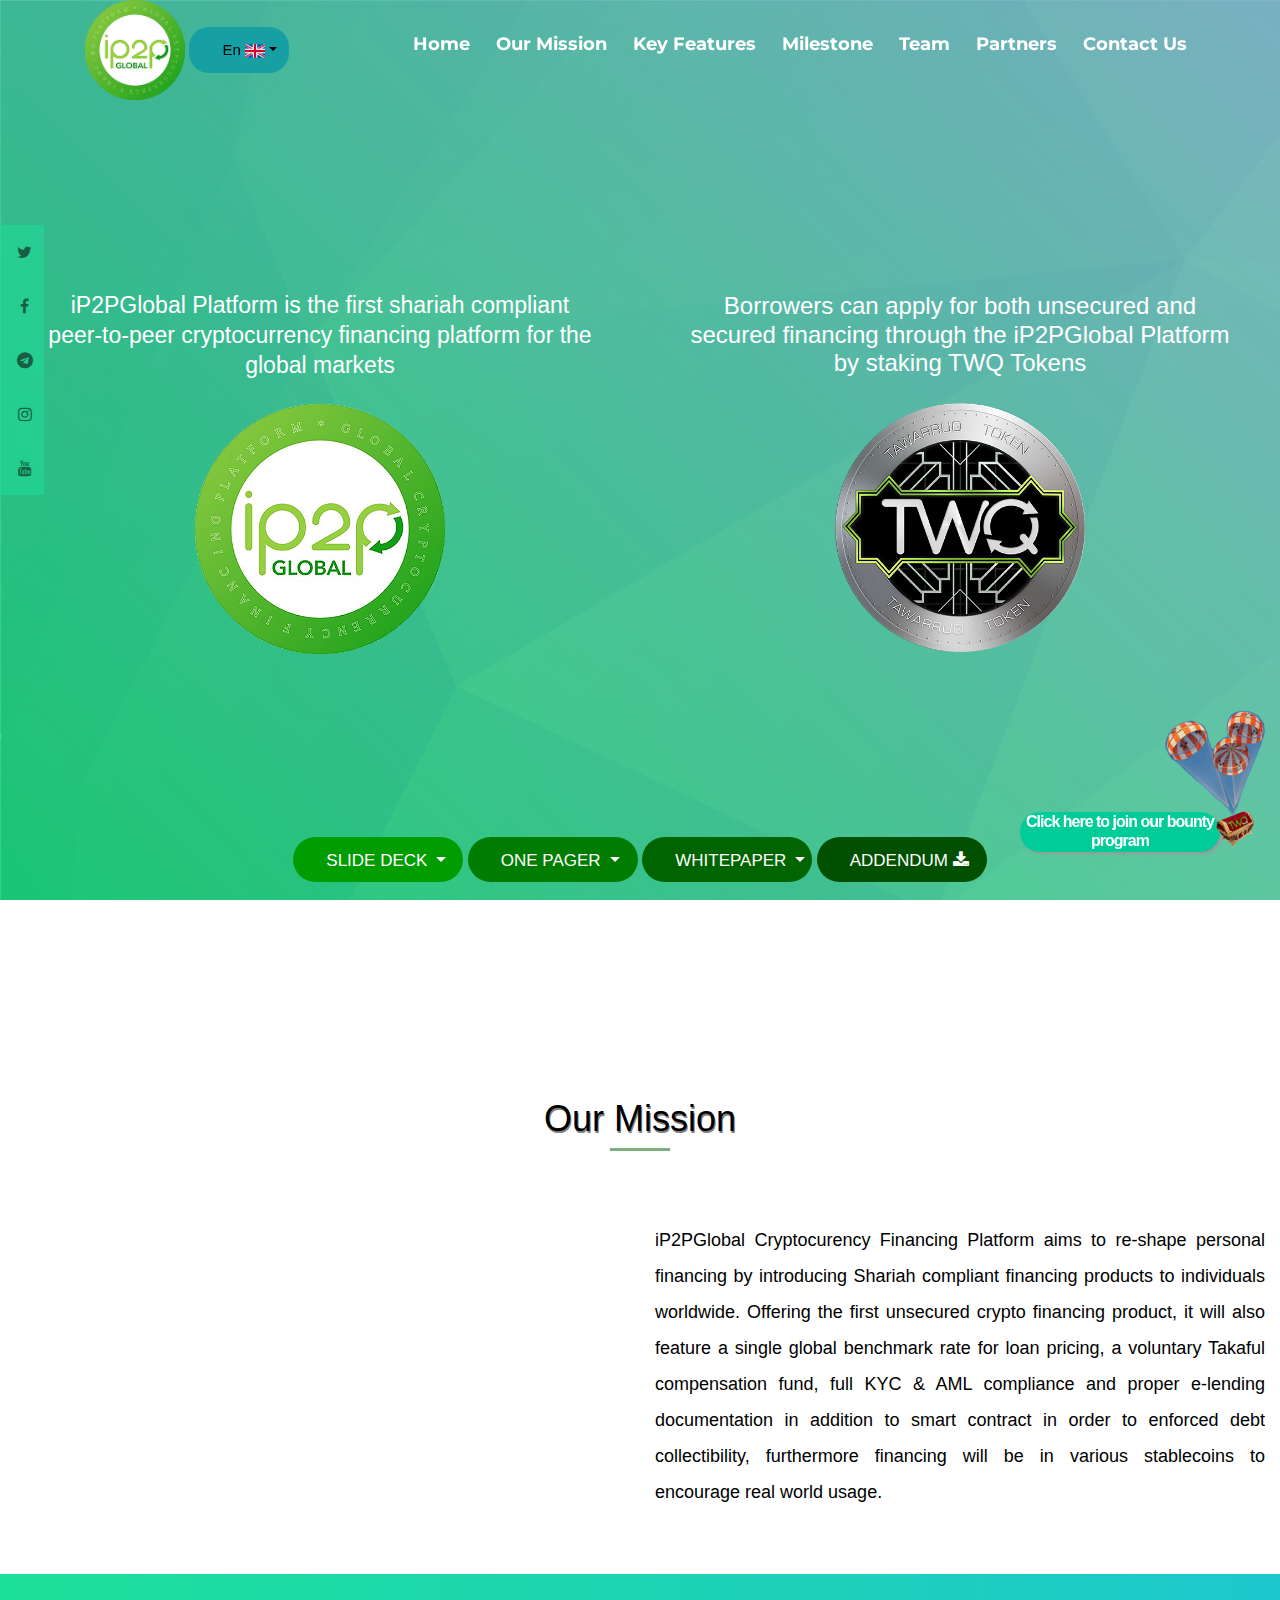
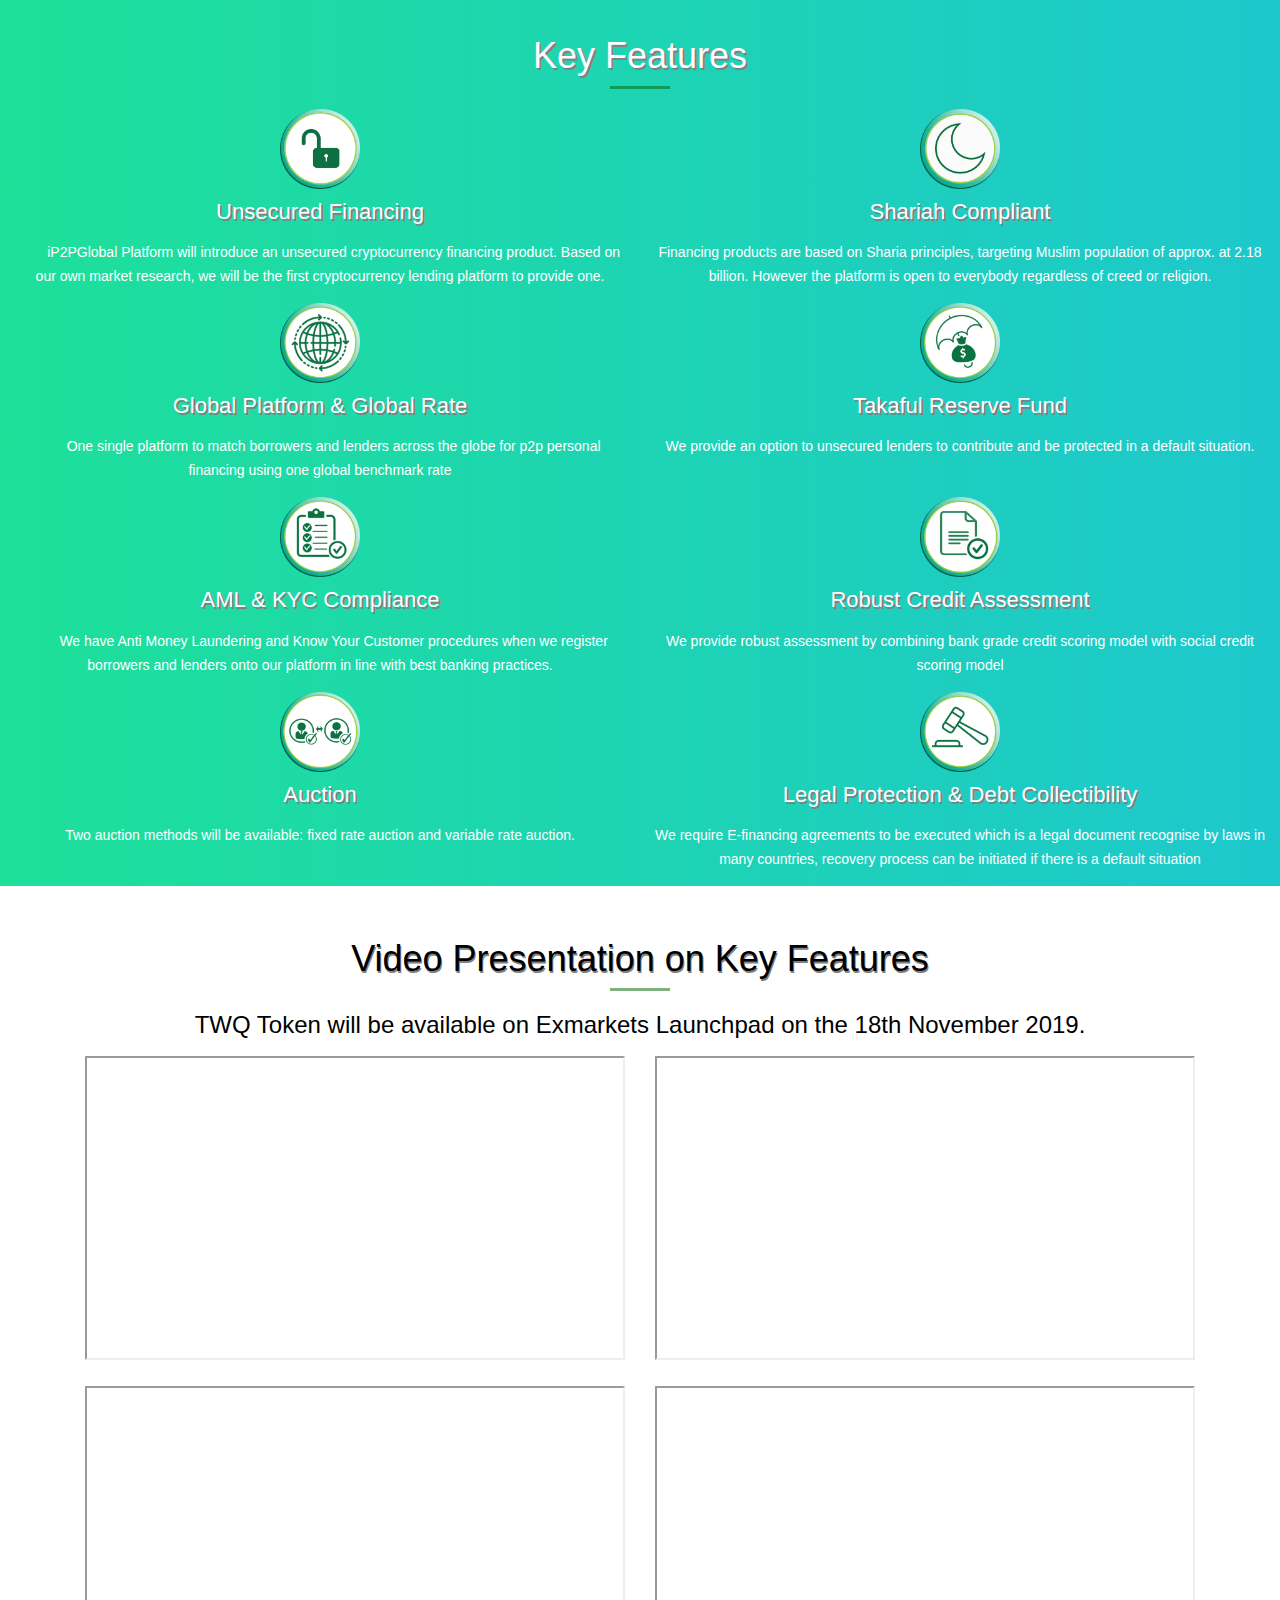
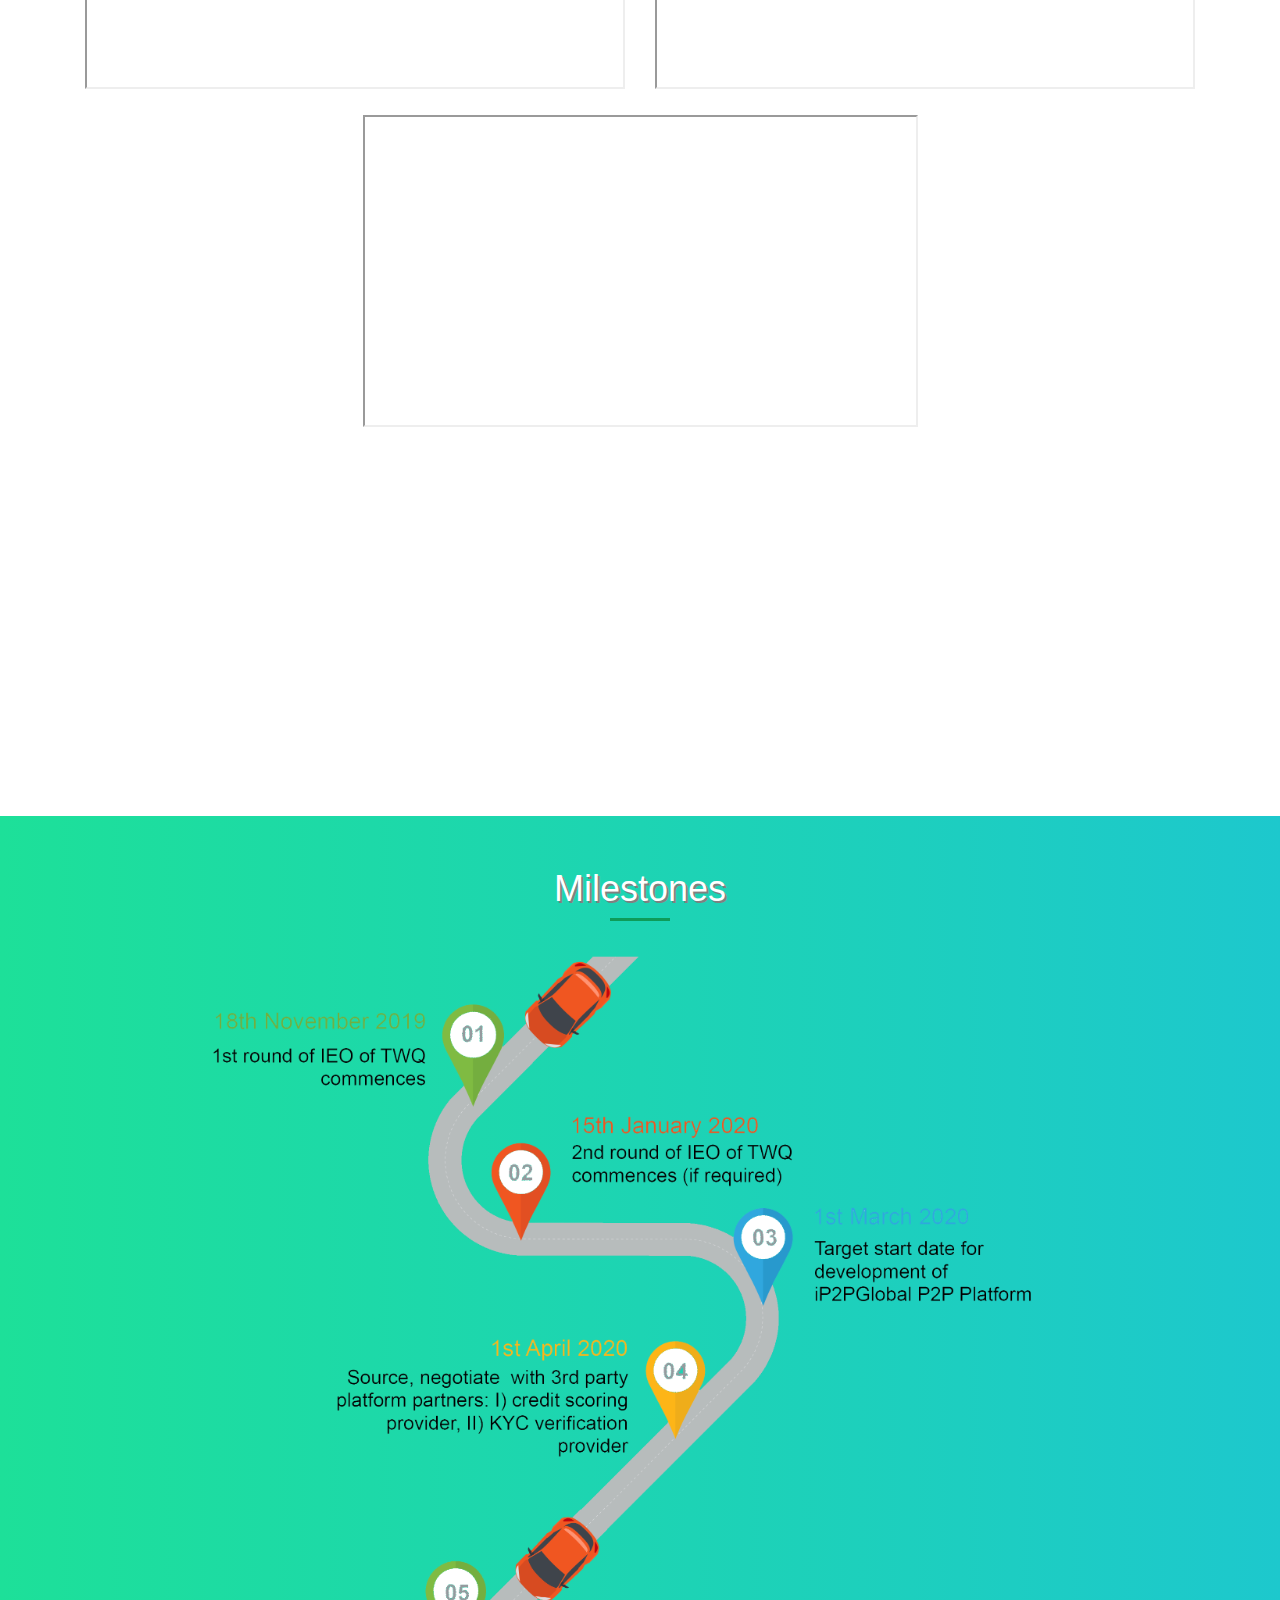
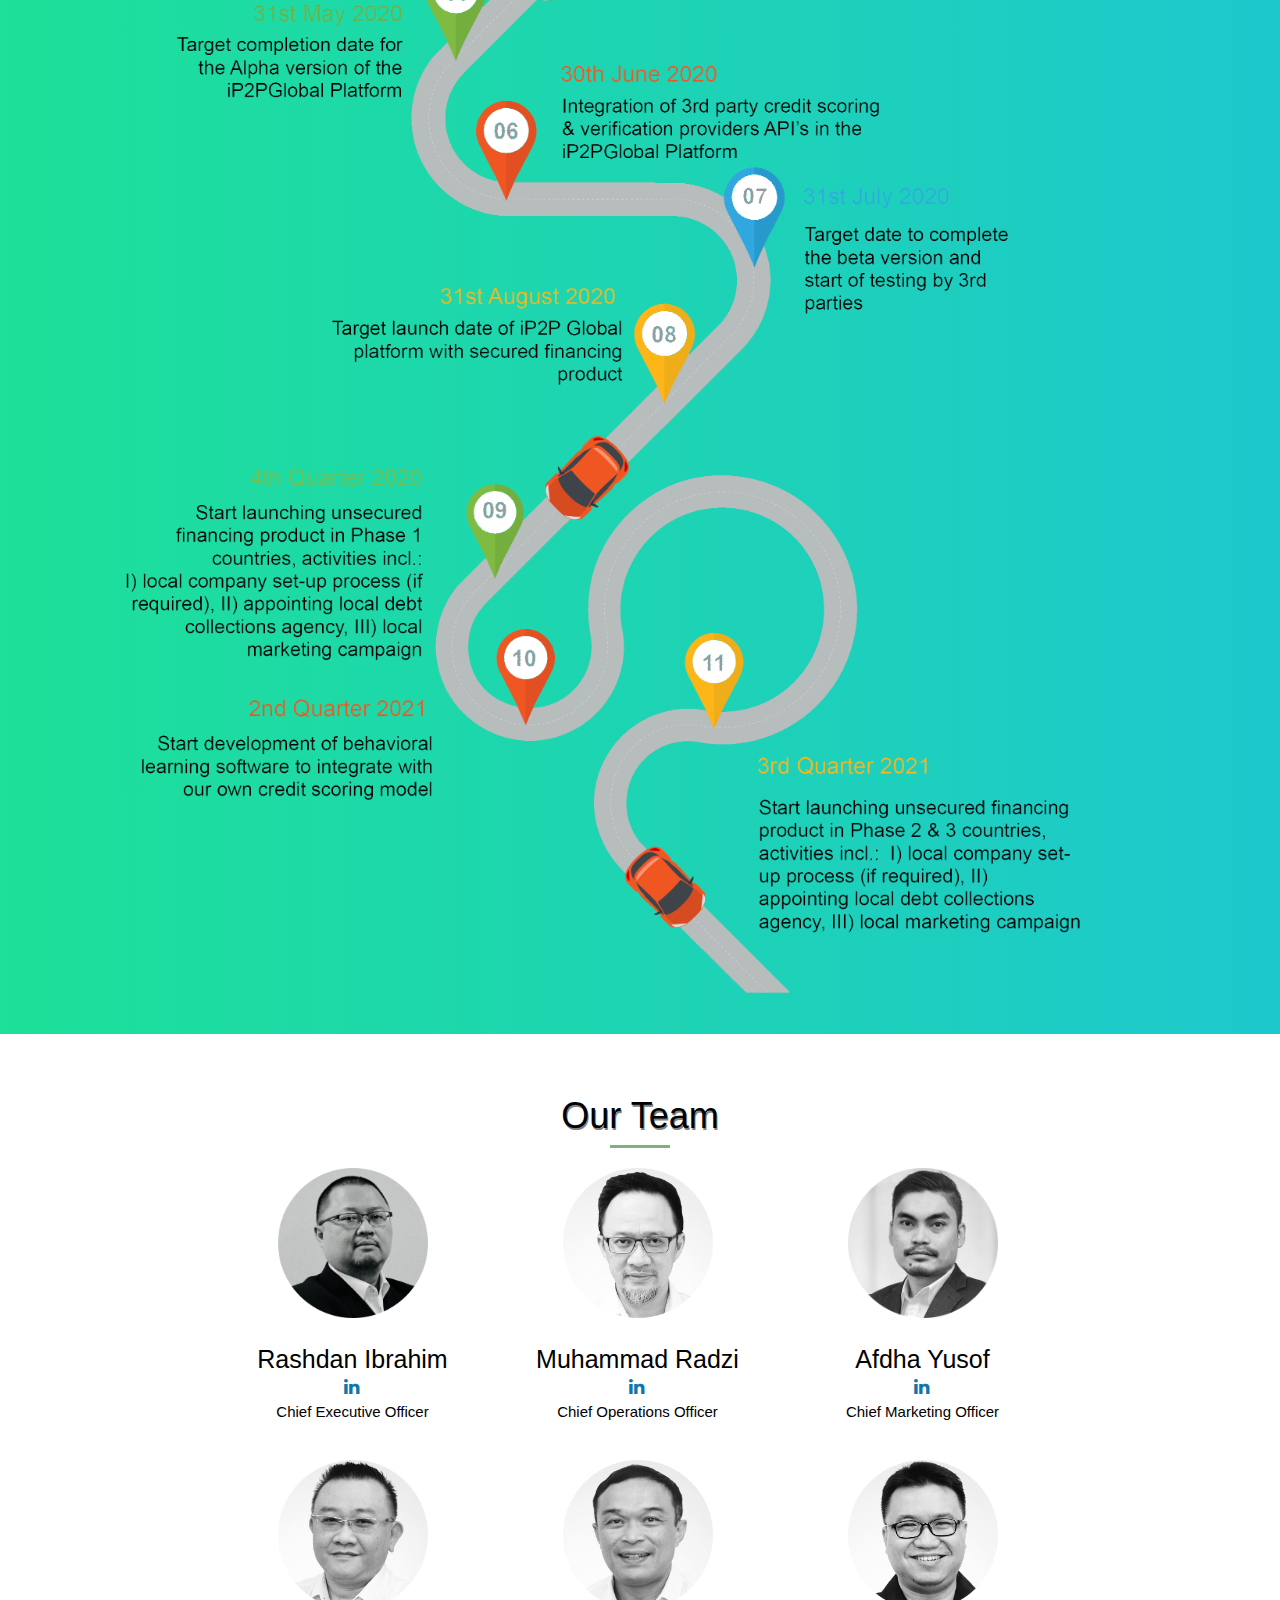
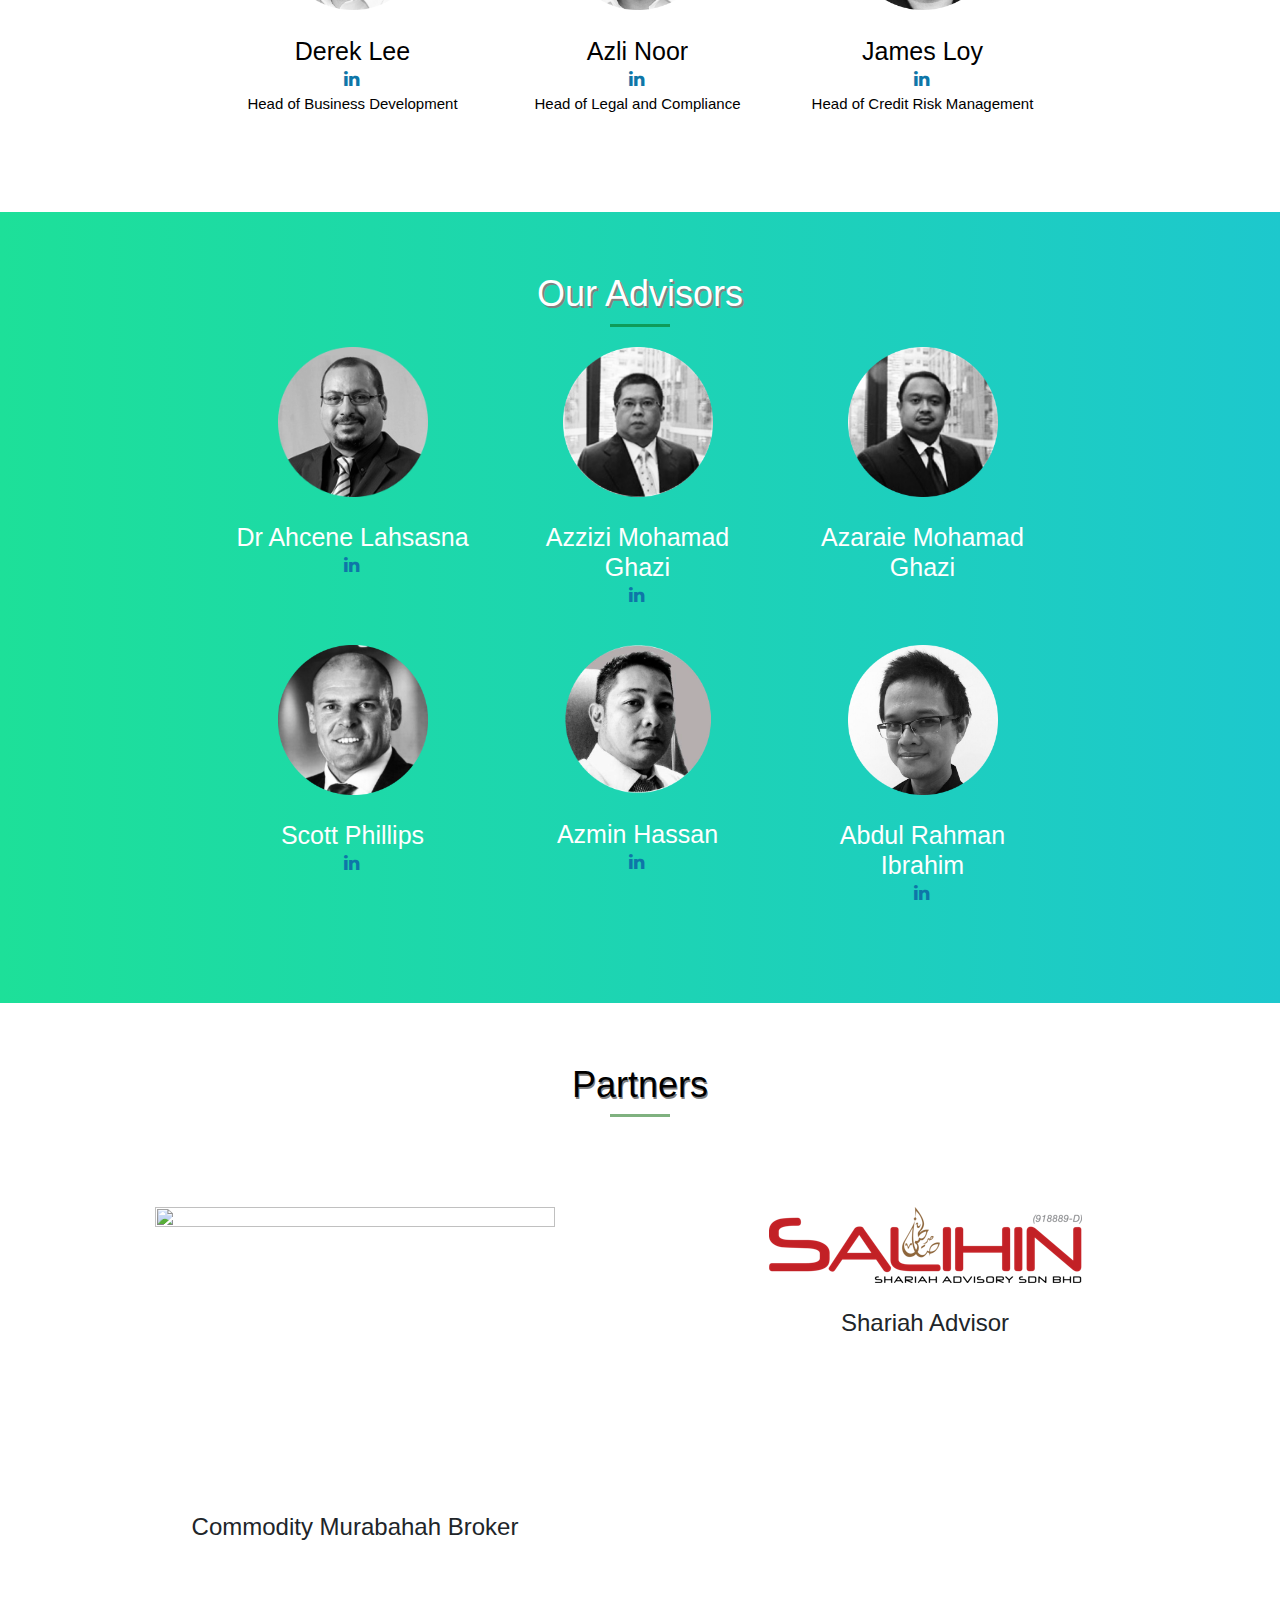
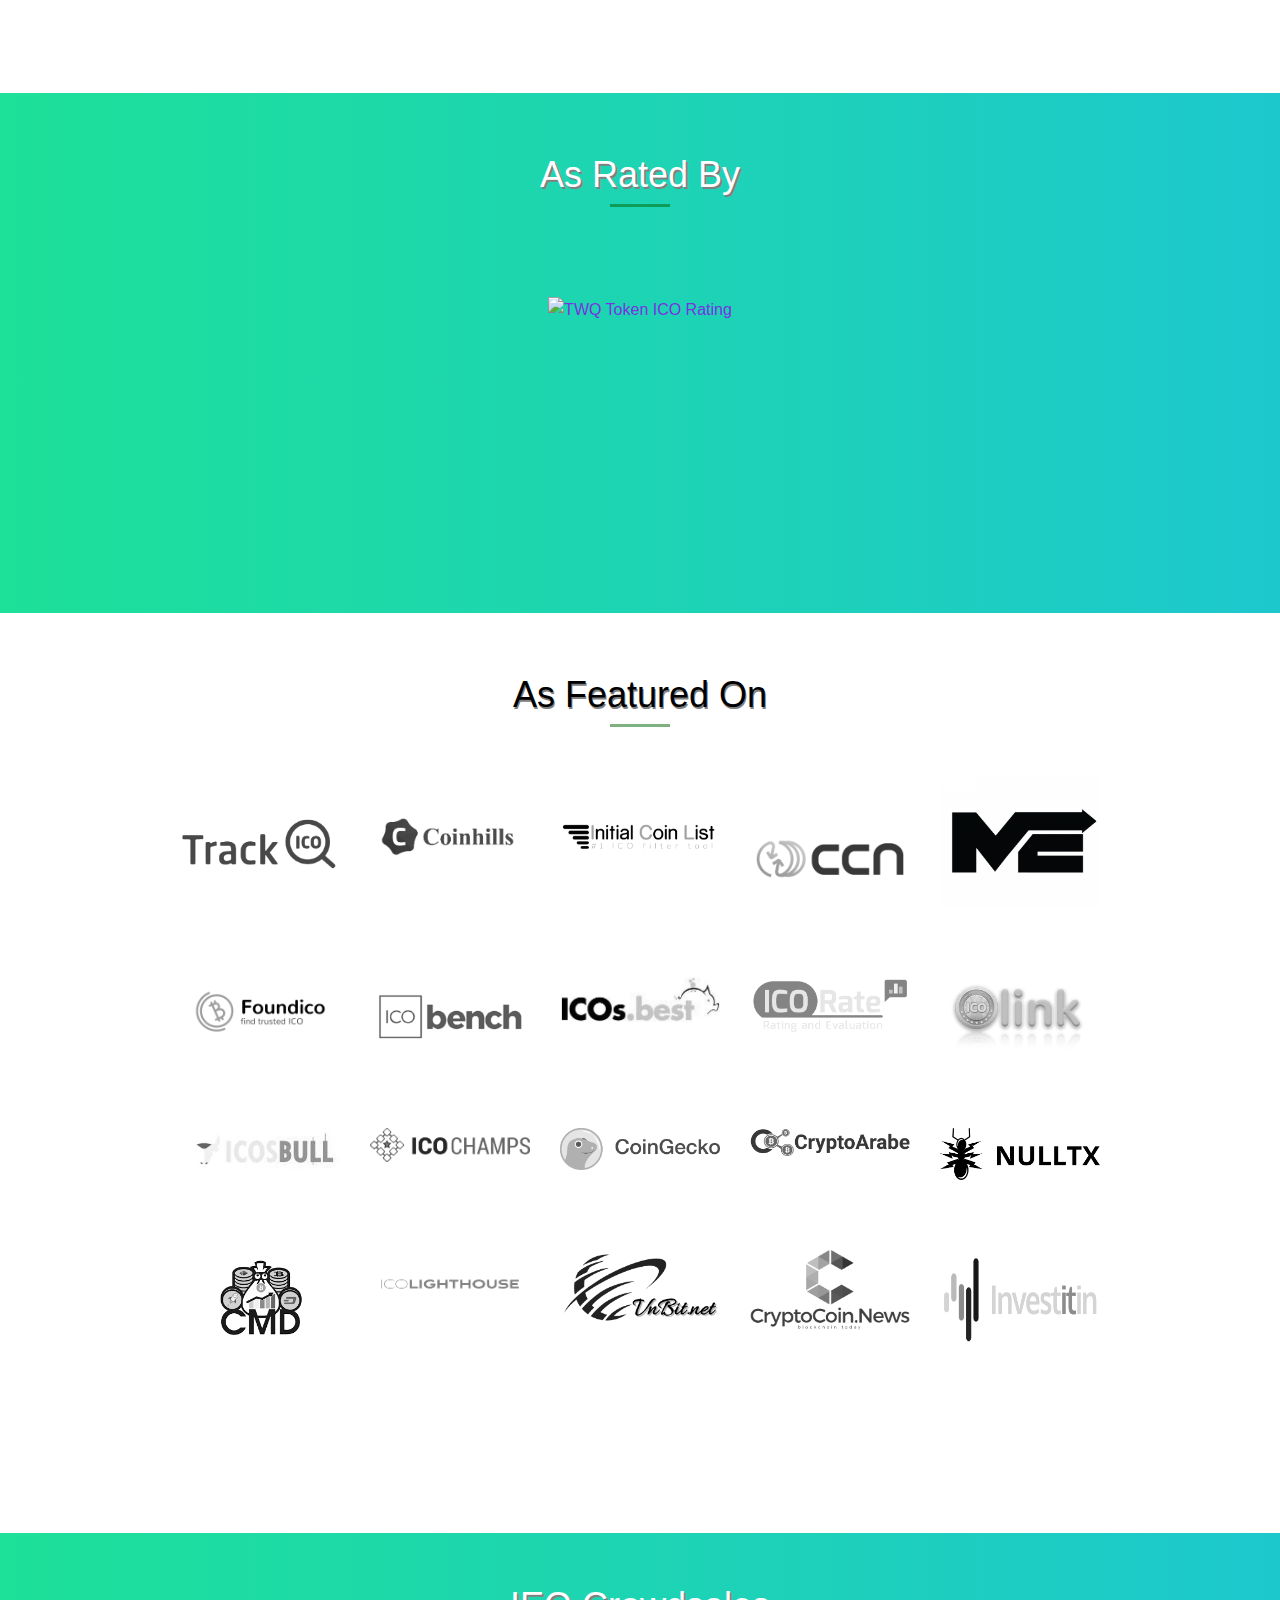
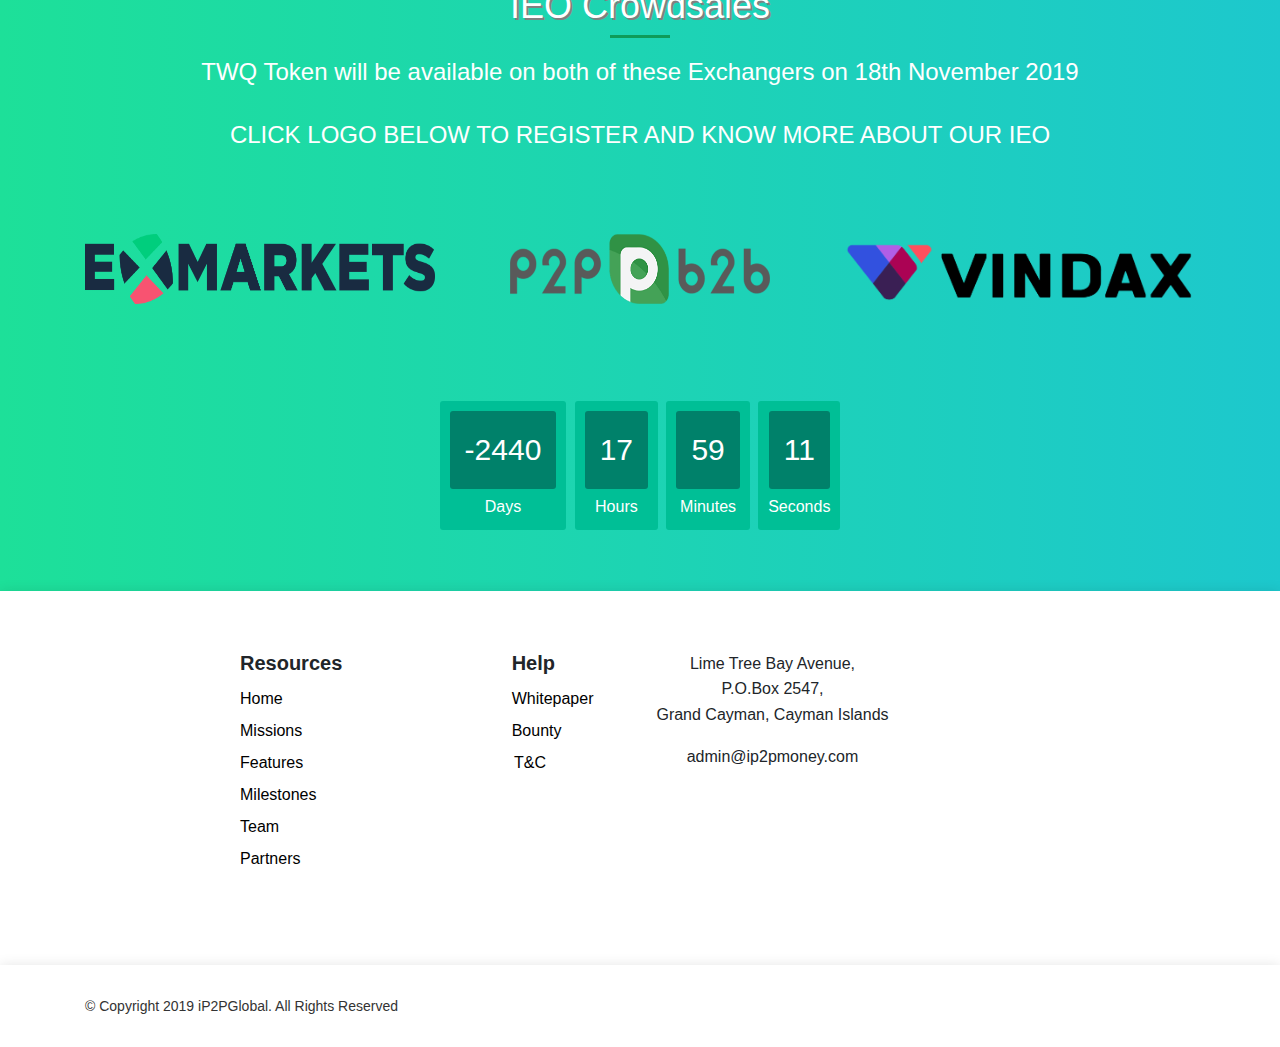
==== commit f5967ae5: "Add files via upload" ====
--- a/iP2PGlobal/index.html
+++ b/iP2PGlobal/index.html
@@ -181,7 +181,7 @@
 			<div class="logoarea pt-5 pb-5" >
 			<!-- SLIDECK -->
 		<div class="btn-group">	
-		<a class="btn  btn-lg dropdown-toggle" data-toggle="dropdown" style="width:200px; height:50px; background-color:#009c00; border-radius:25px; color:white">SLIDE DECK </a> 
+		<a class="btn  btn-lg dropdown-toggle" data-toggle="dropdown" style="font-size:17px; width:170px; height:45px; background-color:#009c00; border-radius:25px; color:white">SLIDE DECK </a> 
 			 <div class="dropdown-menu" style="background-color:#00c300; color:#fff; opacity: 40%;">
             <a style="color:white" class="dropdown-item"  href="file/IP2PGlobal_slidedeck English.pdf" download> English </span><span class="fa fa-download"></span></a>
 			  <a style="color:white"  class="dropdown-item" href="file/IP2PGlobal_slidedeck French.pdf" downlaod> French <span class="fa fa-download"></span></a>
@@ -193,7 +193,7 @@
 		<!-- ONE PAGER -->
 		
 			<div class="btn-group">
-			  <a class="btn btn-lg dropdown-toggle" data-toggle="dropdown" style="width:200px; height:50px;background-color:#007d00; border-radius:25px; color:white;" >ONE PAGER </a>
+			  <a class="btn btn-lg dropdown-toggle" data-toggle="dropdown" style="font-size:17px; width:170px; height:45px; background-color:#007d00; border-radius:25px; color:white" >ONE PAGER </a>
           <div class="dropdown-menu" style="background-color:#009c00; color:#fff; opacity: 40%;">
             <a style="color:white" class="dropdown-item"  href="file/iP2PGlobal 1 pager - English.pdf" download> English </span><span class="fa fa-download"></span></a>
             <a style="color:white" class="dropdown-item" href="file/iP2PGlobal 1 pager - Vietnamese.pdf" download> Vietnamese <span class="fa fa-download"></span></a>
@@ -206,7 +206,7 @@
 
 		  <!-- WHITEPAPER -->
 			<div class="btn-group">
-				   <a class="btn  btn-lg dropdown-toggle" data-toggle="dropdown" style="width:200px; height:50px;background-color:#006400; border-radius:25px; color:white; " > WHITEPAPER
+				   <a class="btn  btn-lg dropdown-toggle" data-toggle="dropdown" style="font-size:17px; width:170px; height:45px; background-color:#006400; border-radius:25px; color:white" > WHITEPAPER
 				</a> 
 				
 				 <div class="dropdown-menu" style="background-color:#007d00; color:#fff; opacity: 40%;">
@@ -215,16 +215,25 @@
 			<a style="color:white"  class="dropdown-item" href="file/Whitepaper_19 Arabic.pdf" downlaod> Arabic <span class="fa fa-download"></span></a>
 		  </div>
 		  </div>
+		  
+		  
+		   <!-- ADDENDUM -->
+		  	<div class="btn-group">
+				   <a class="btn  btn-lg" style="font-size:17px; width:170px; height:45px; background-color:#005000; border-radius:25px; color:white" href="file/TWQ Whitepaper Addendum.pdf"  download> ADDENDUM <span class="fa fa-download">
+				</a> 
 				
-			   </div>
-			   </div>
+		  </div>
+		  
+				
+			</div>
+		</div>
 			
-		</div>
+	</div>
 
 	</div>
 </div>
    
-</div>
+
   </section>
   
 
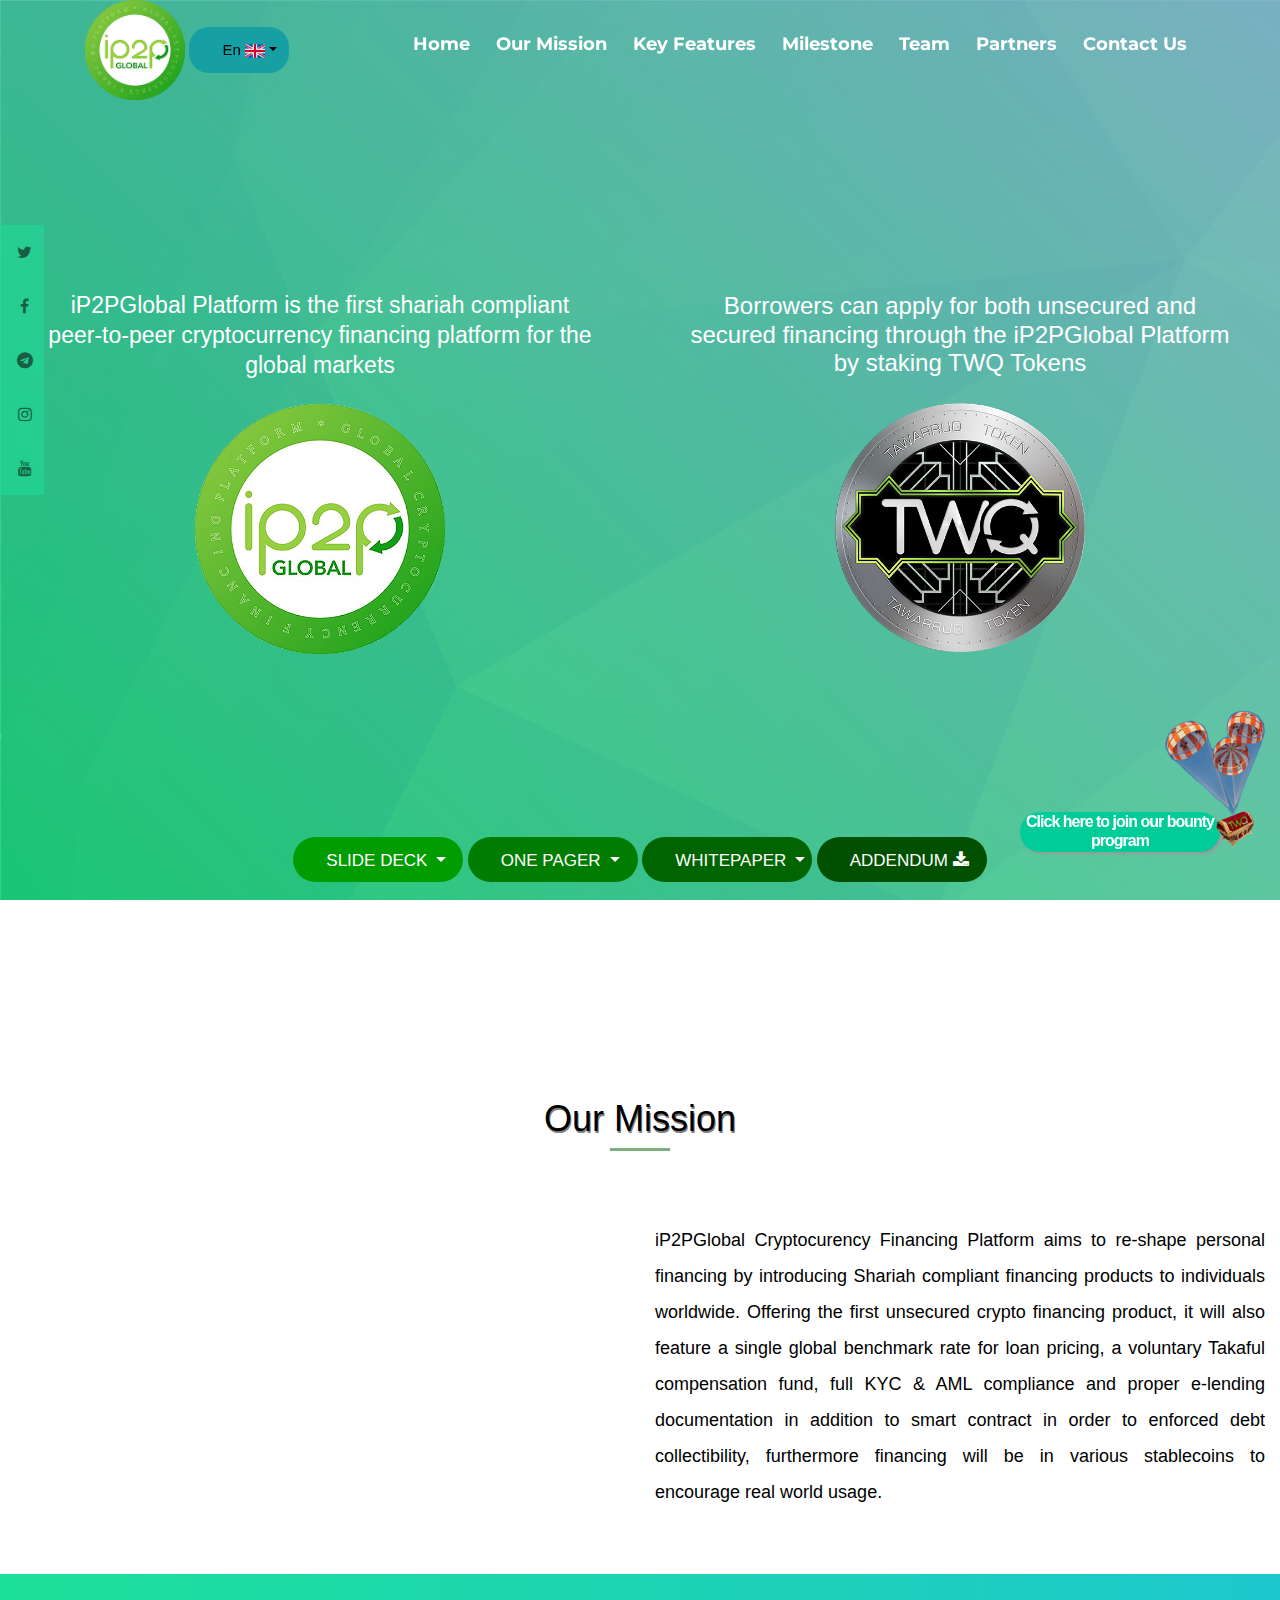
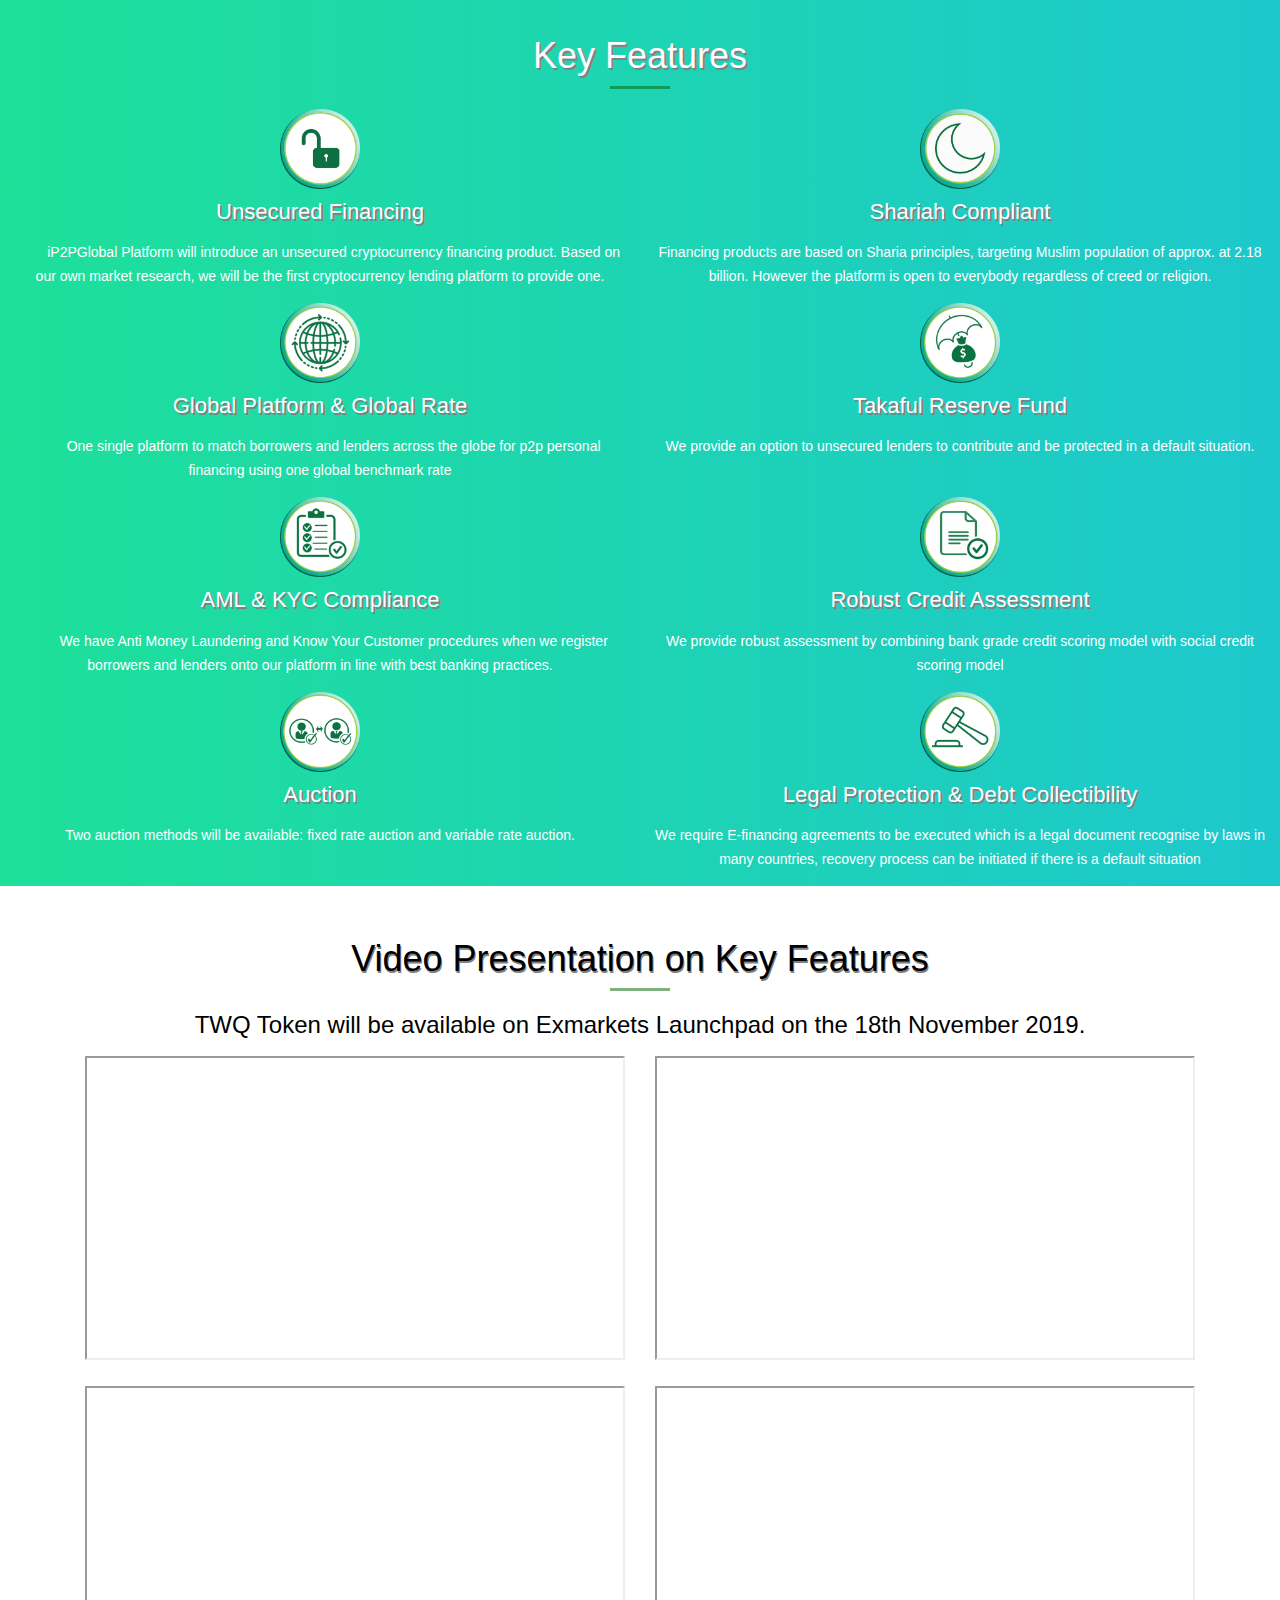
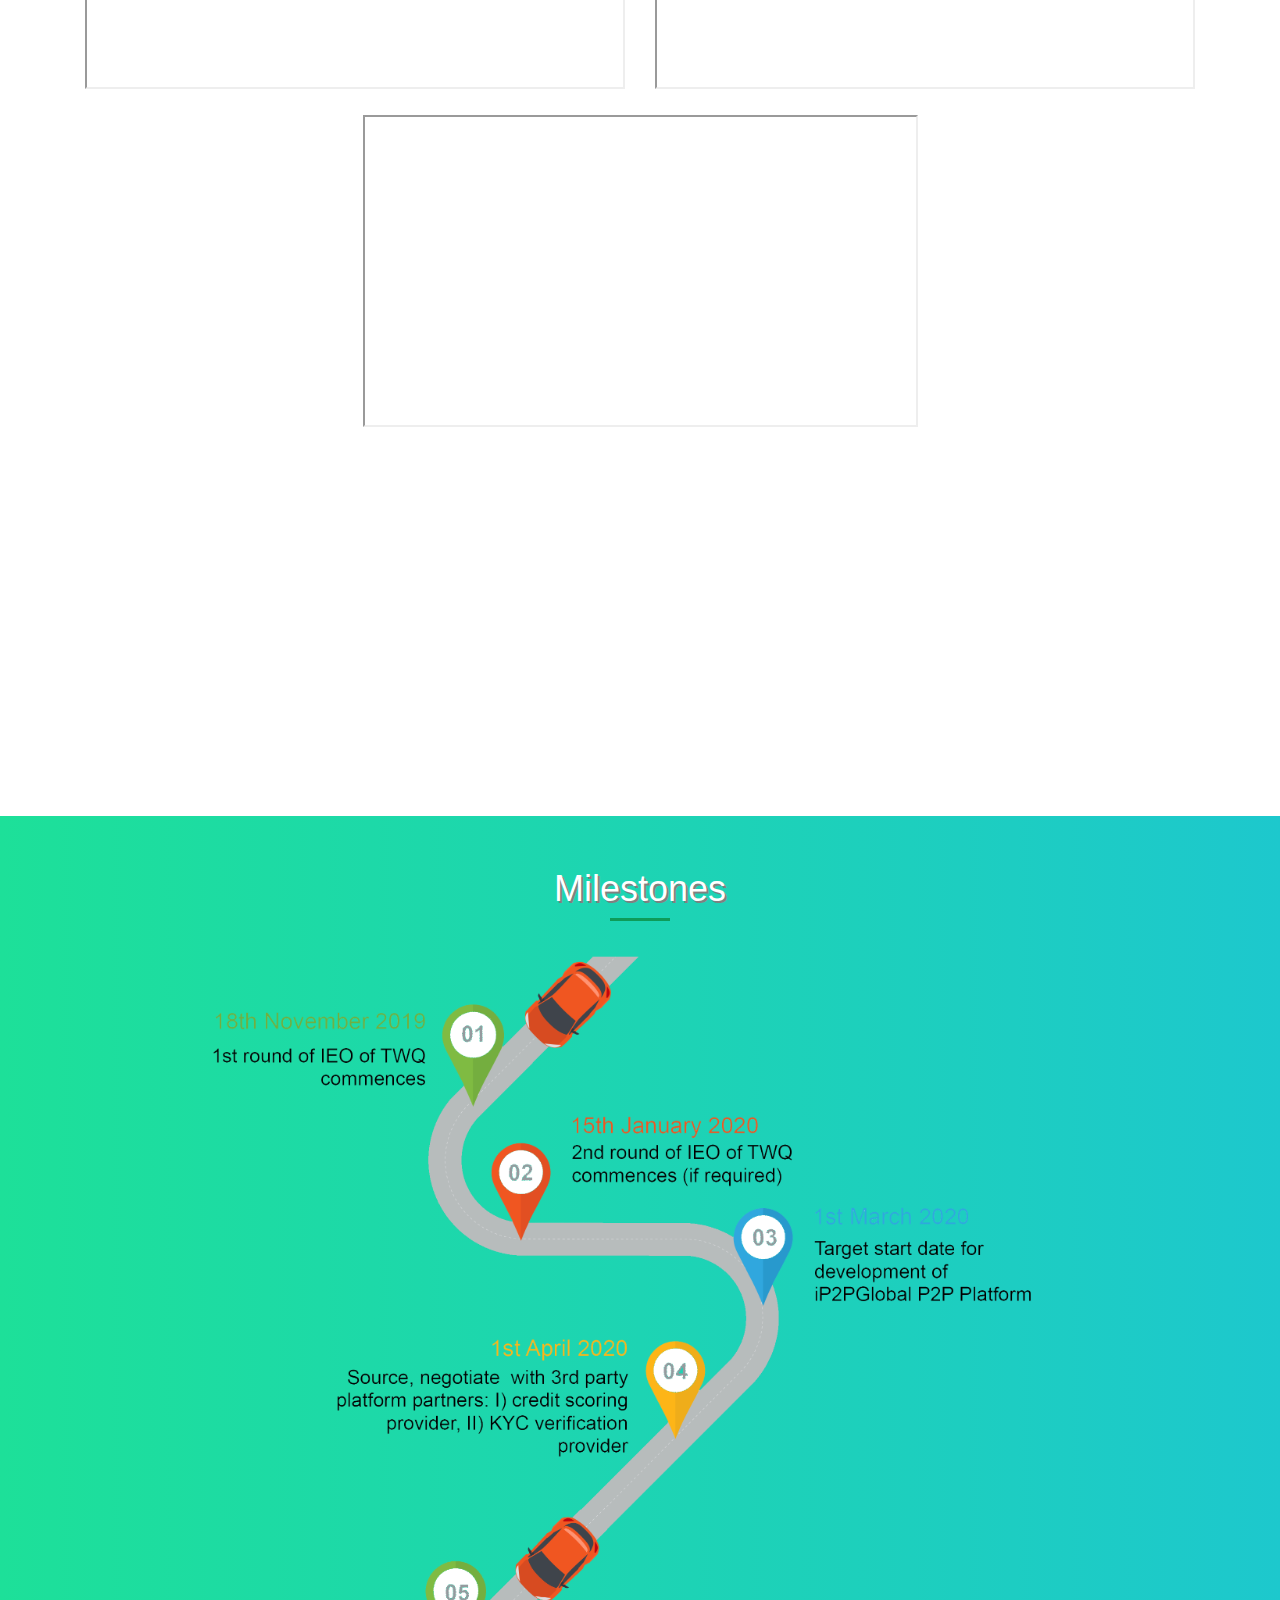
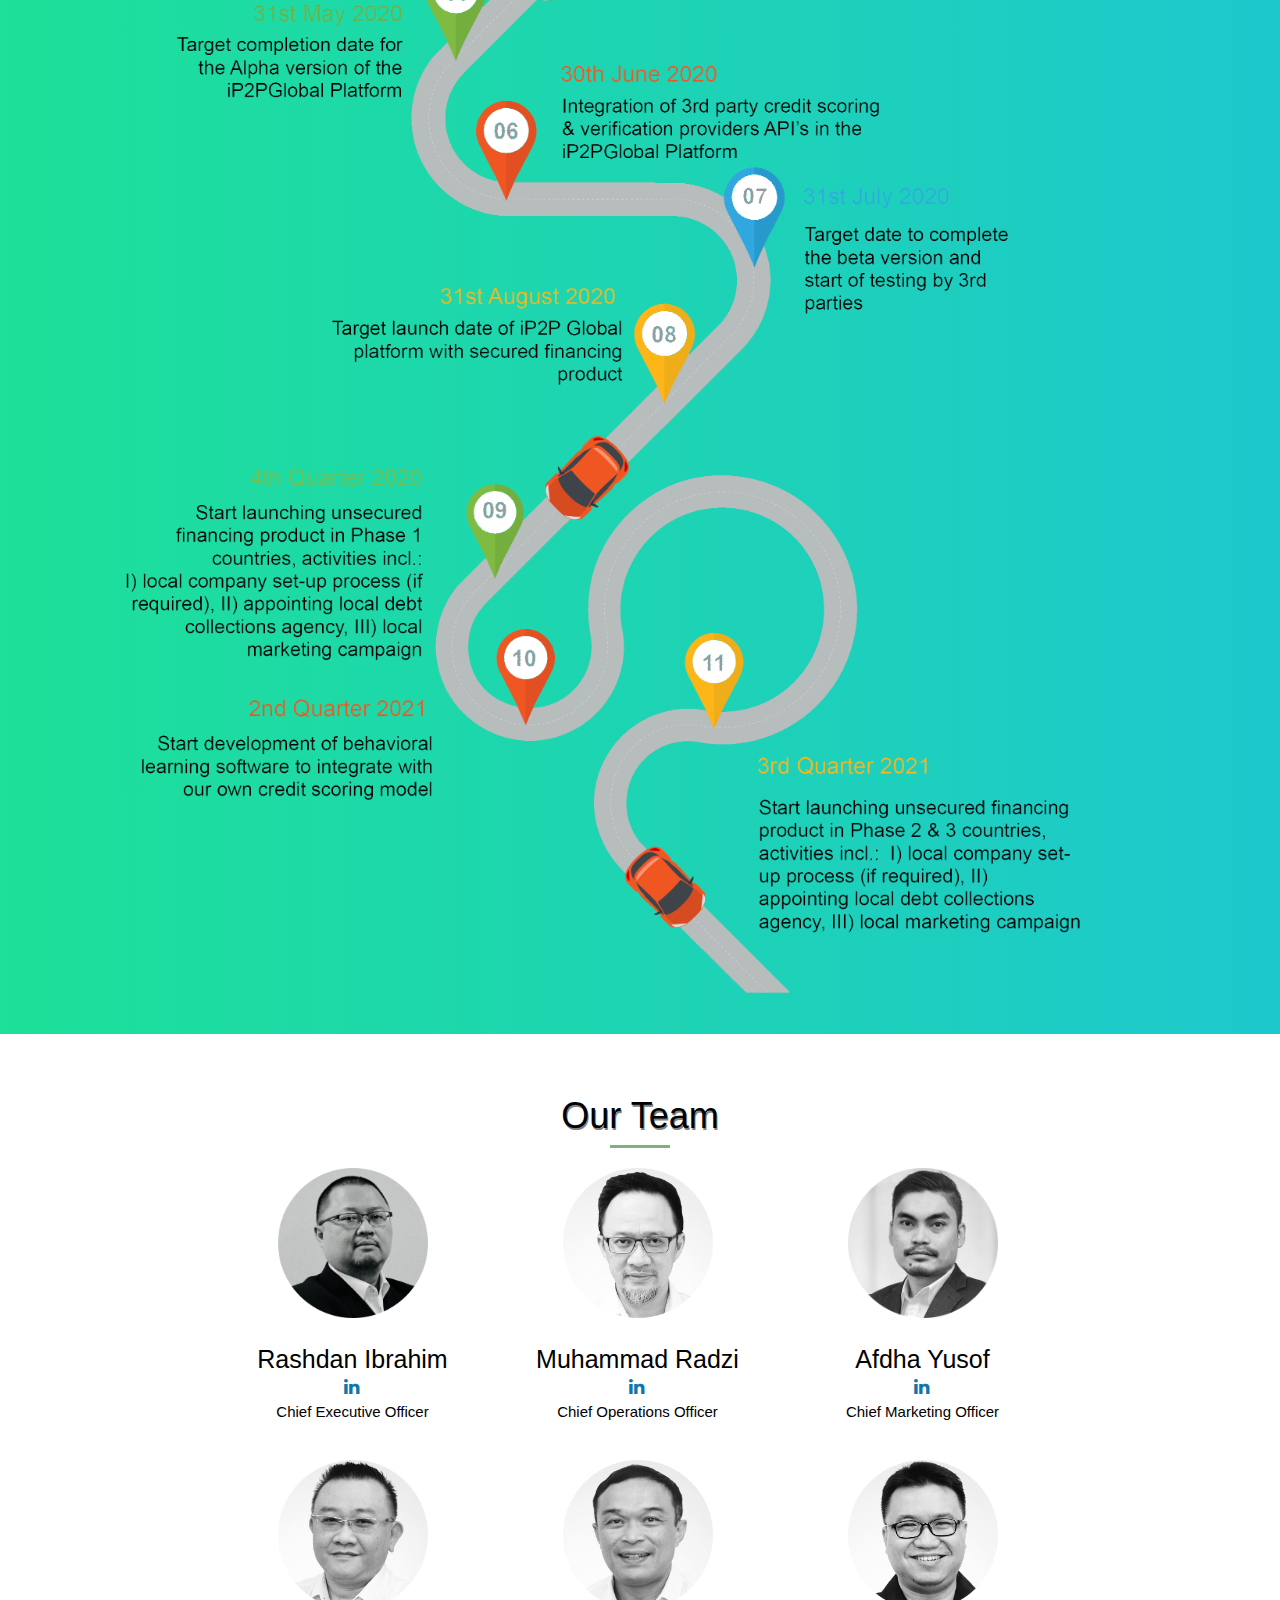
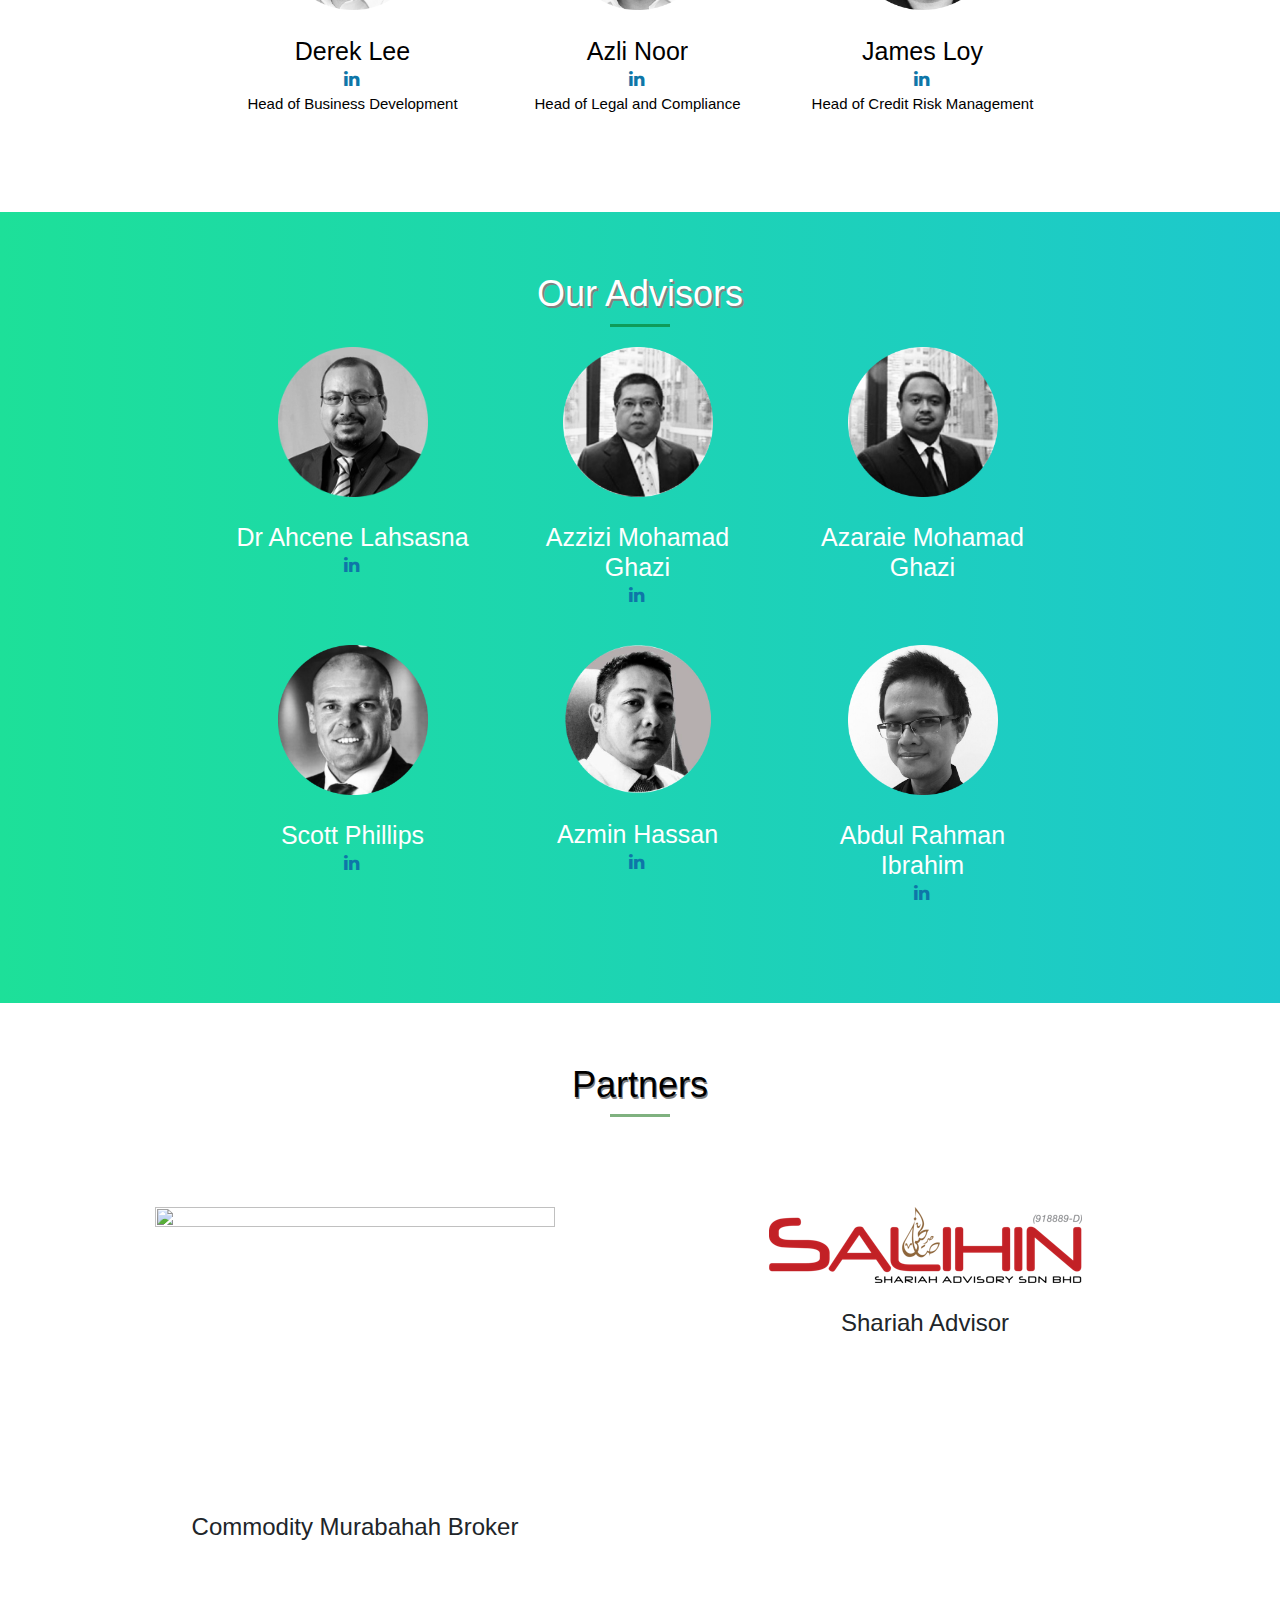
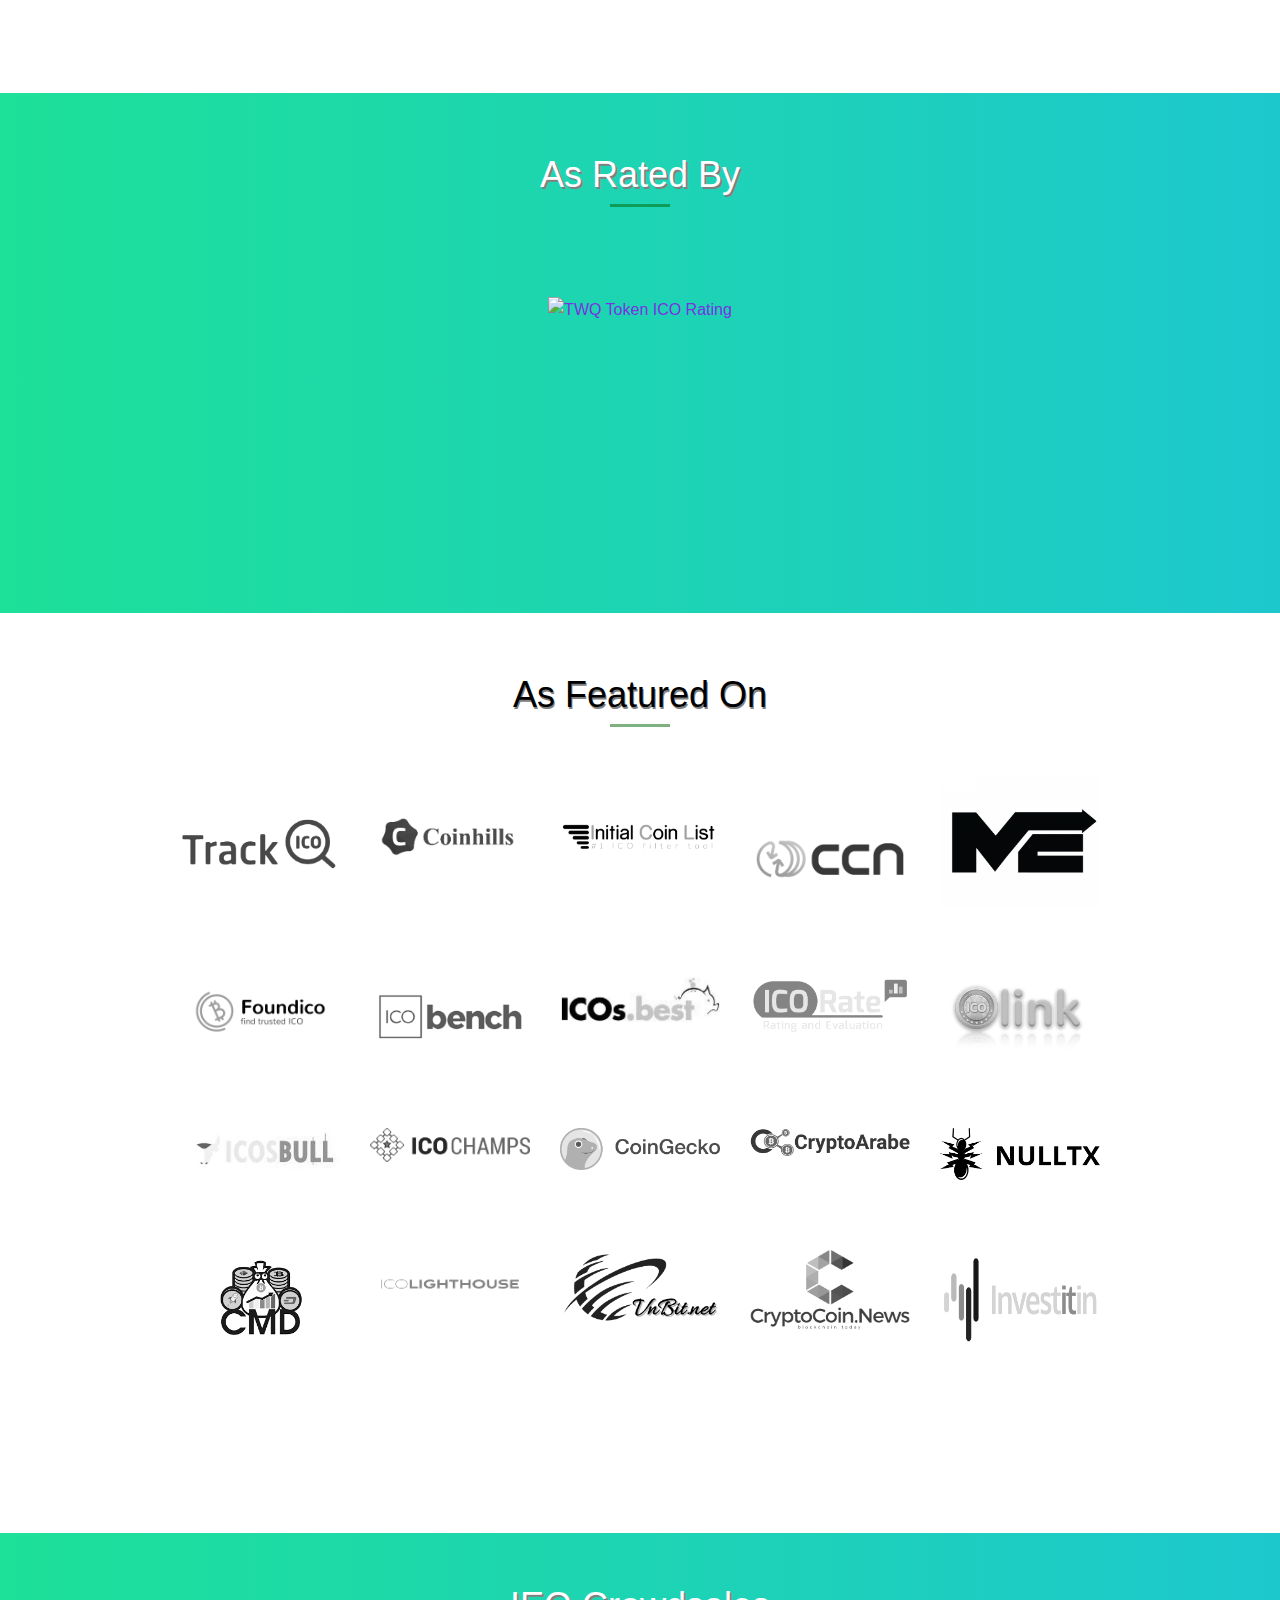
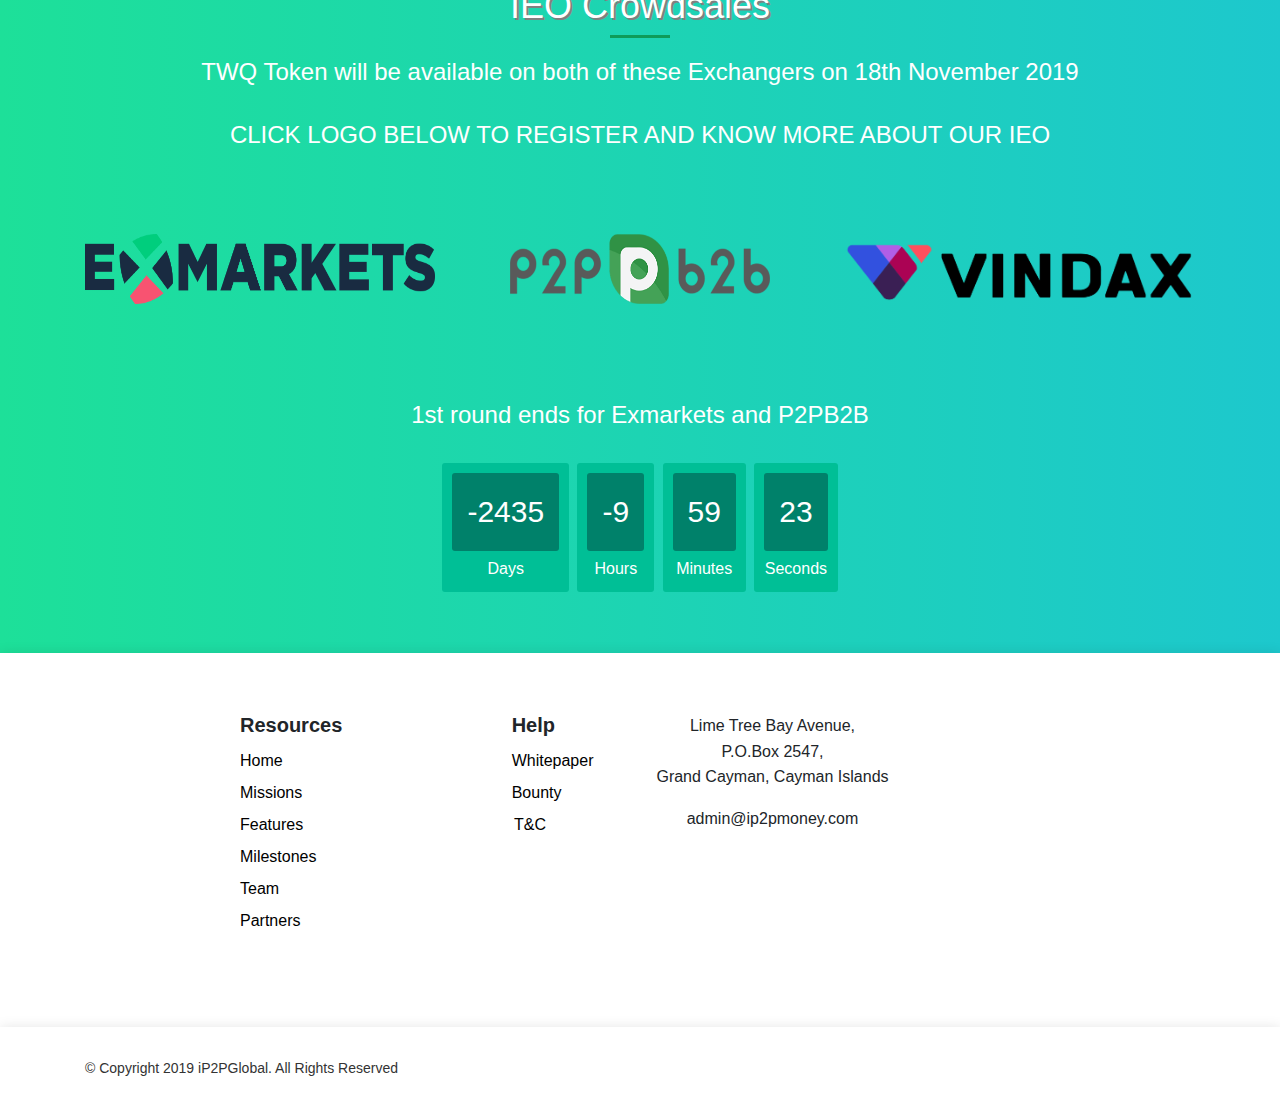
==== commit 283b8cd5: "Add files via upload" ====
--- a/iP2PGlobal/index.html
+++ b/iP2PGlobal/index.html
@@ -906,6 +906,10 @@
 	      </div>
 		  
       </div><br><br><br>
+	  
+	  
+	   <h4 style="color:white; font-family: Helvetica Neue, Helvetica;">1st round ends for Exmarkets and P2PB2B</h4>
+ <br>
 	
 	
 <div id="clockdiv">
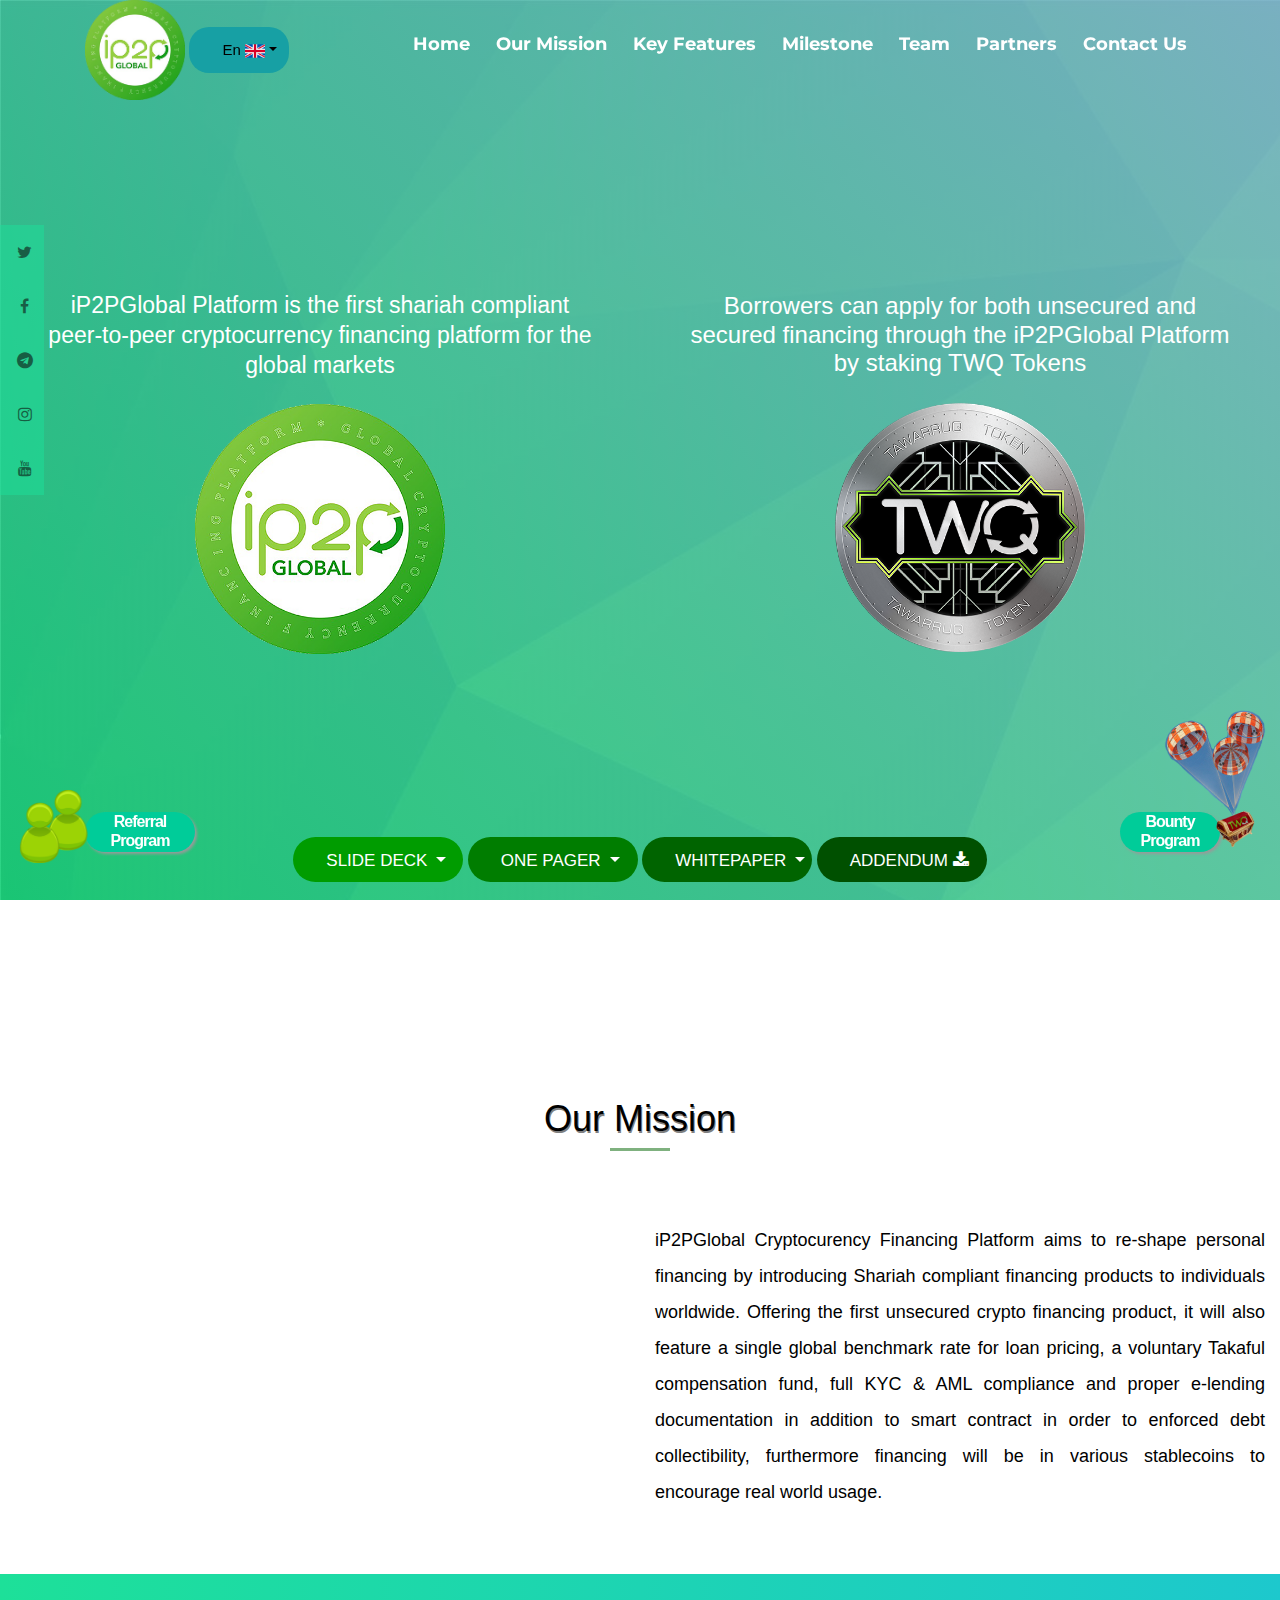
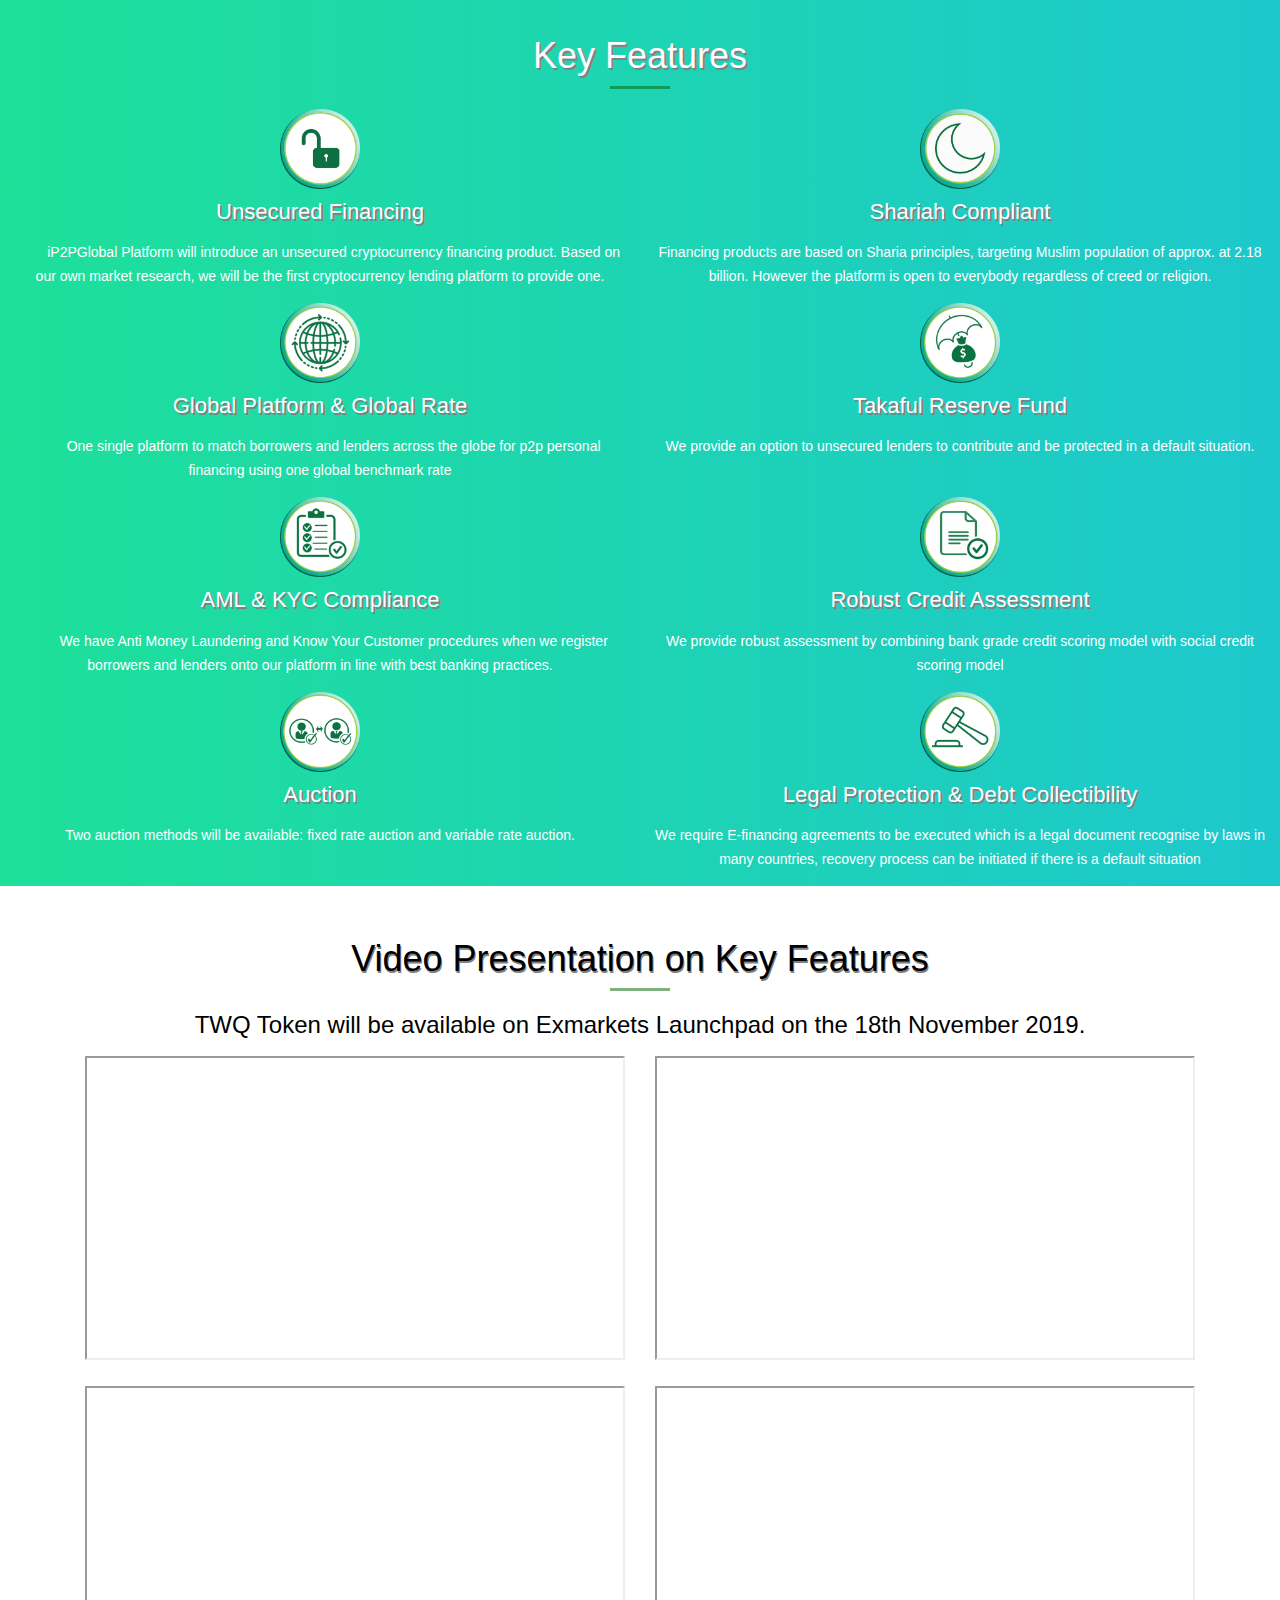
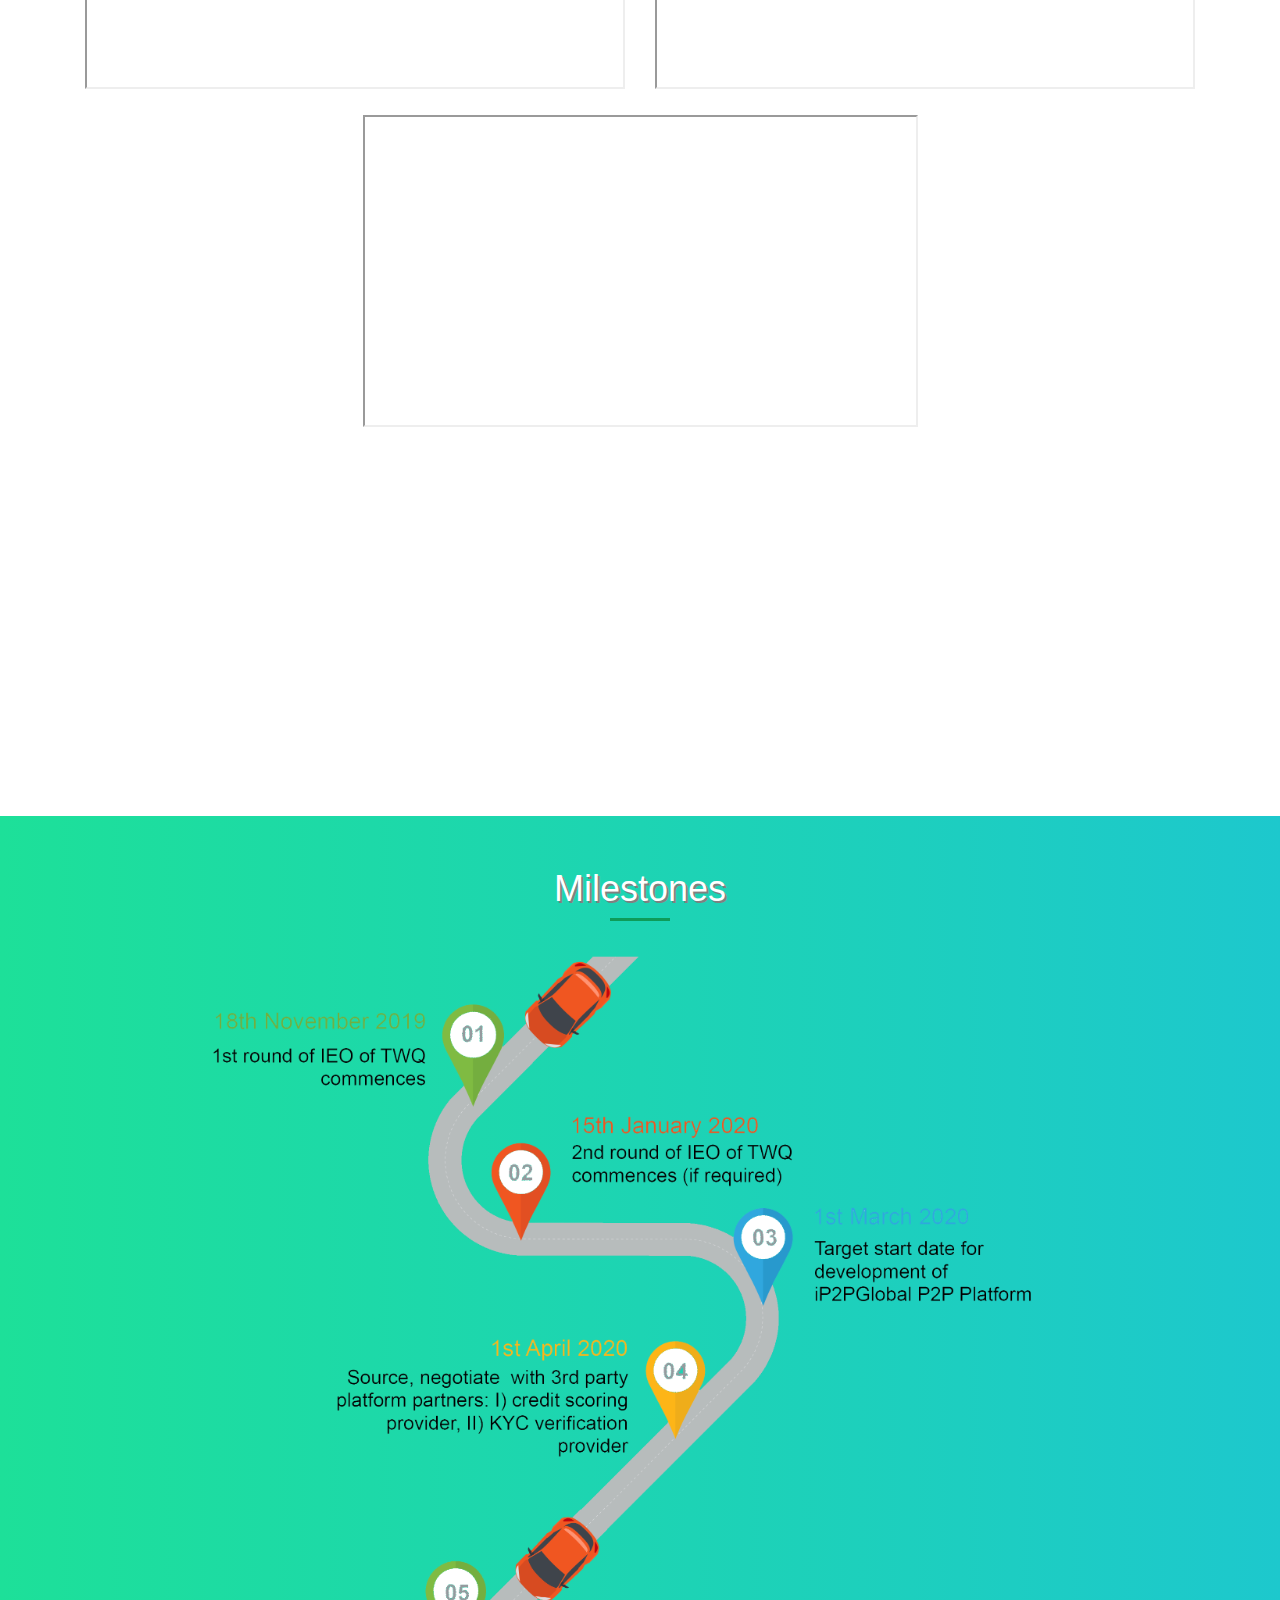
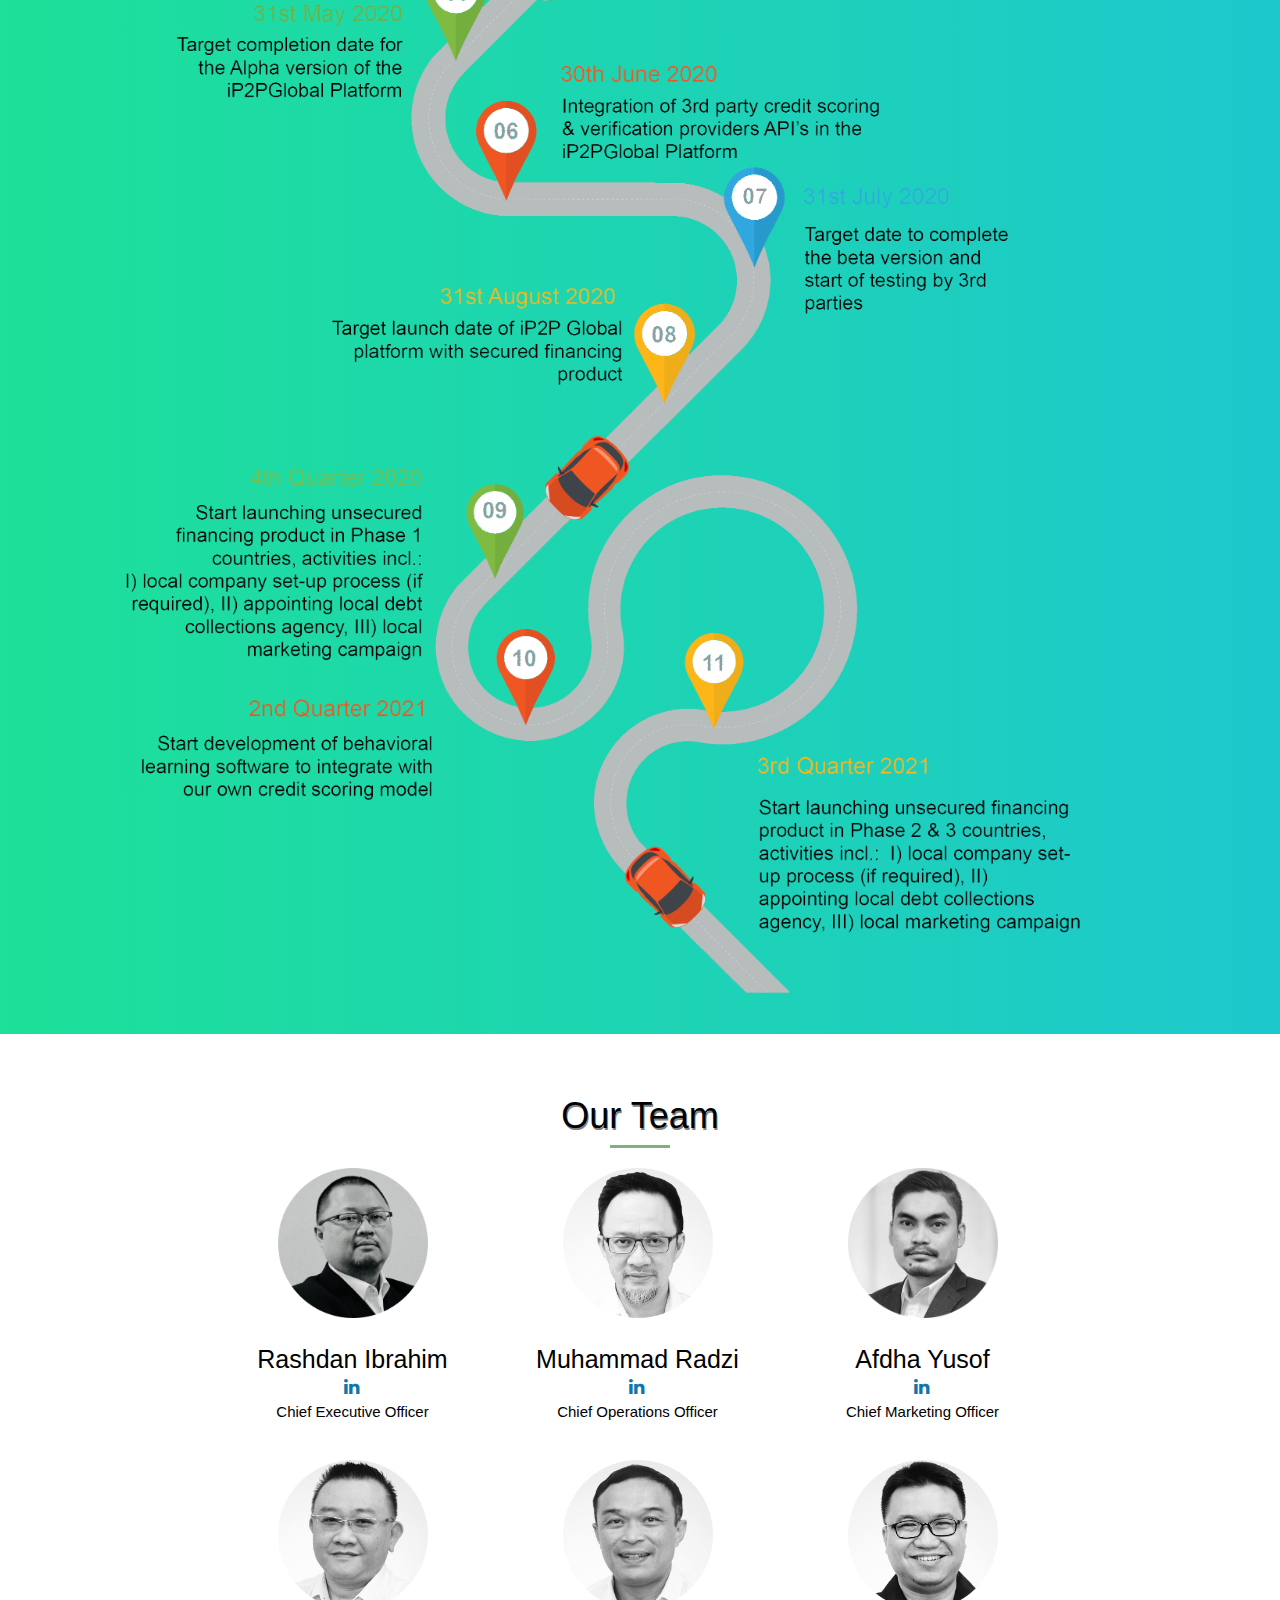
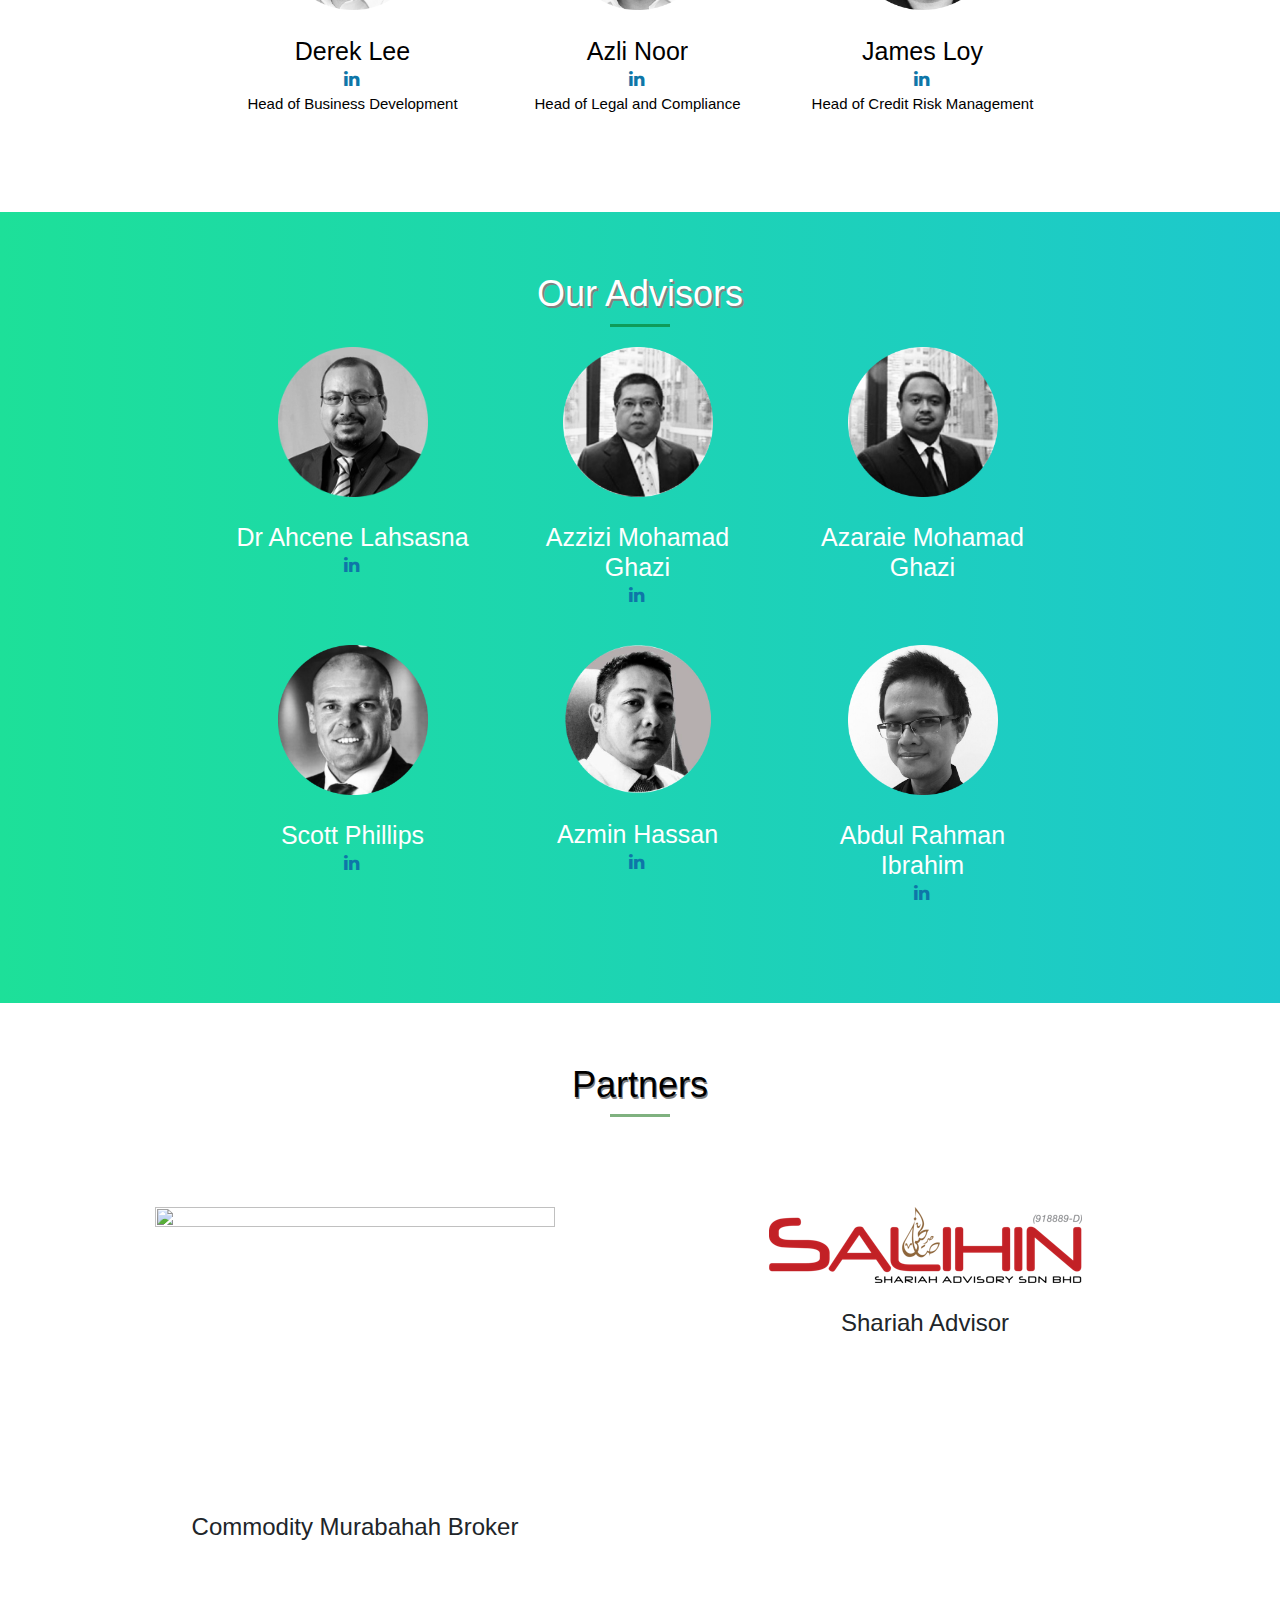
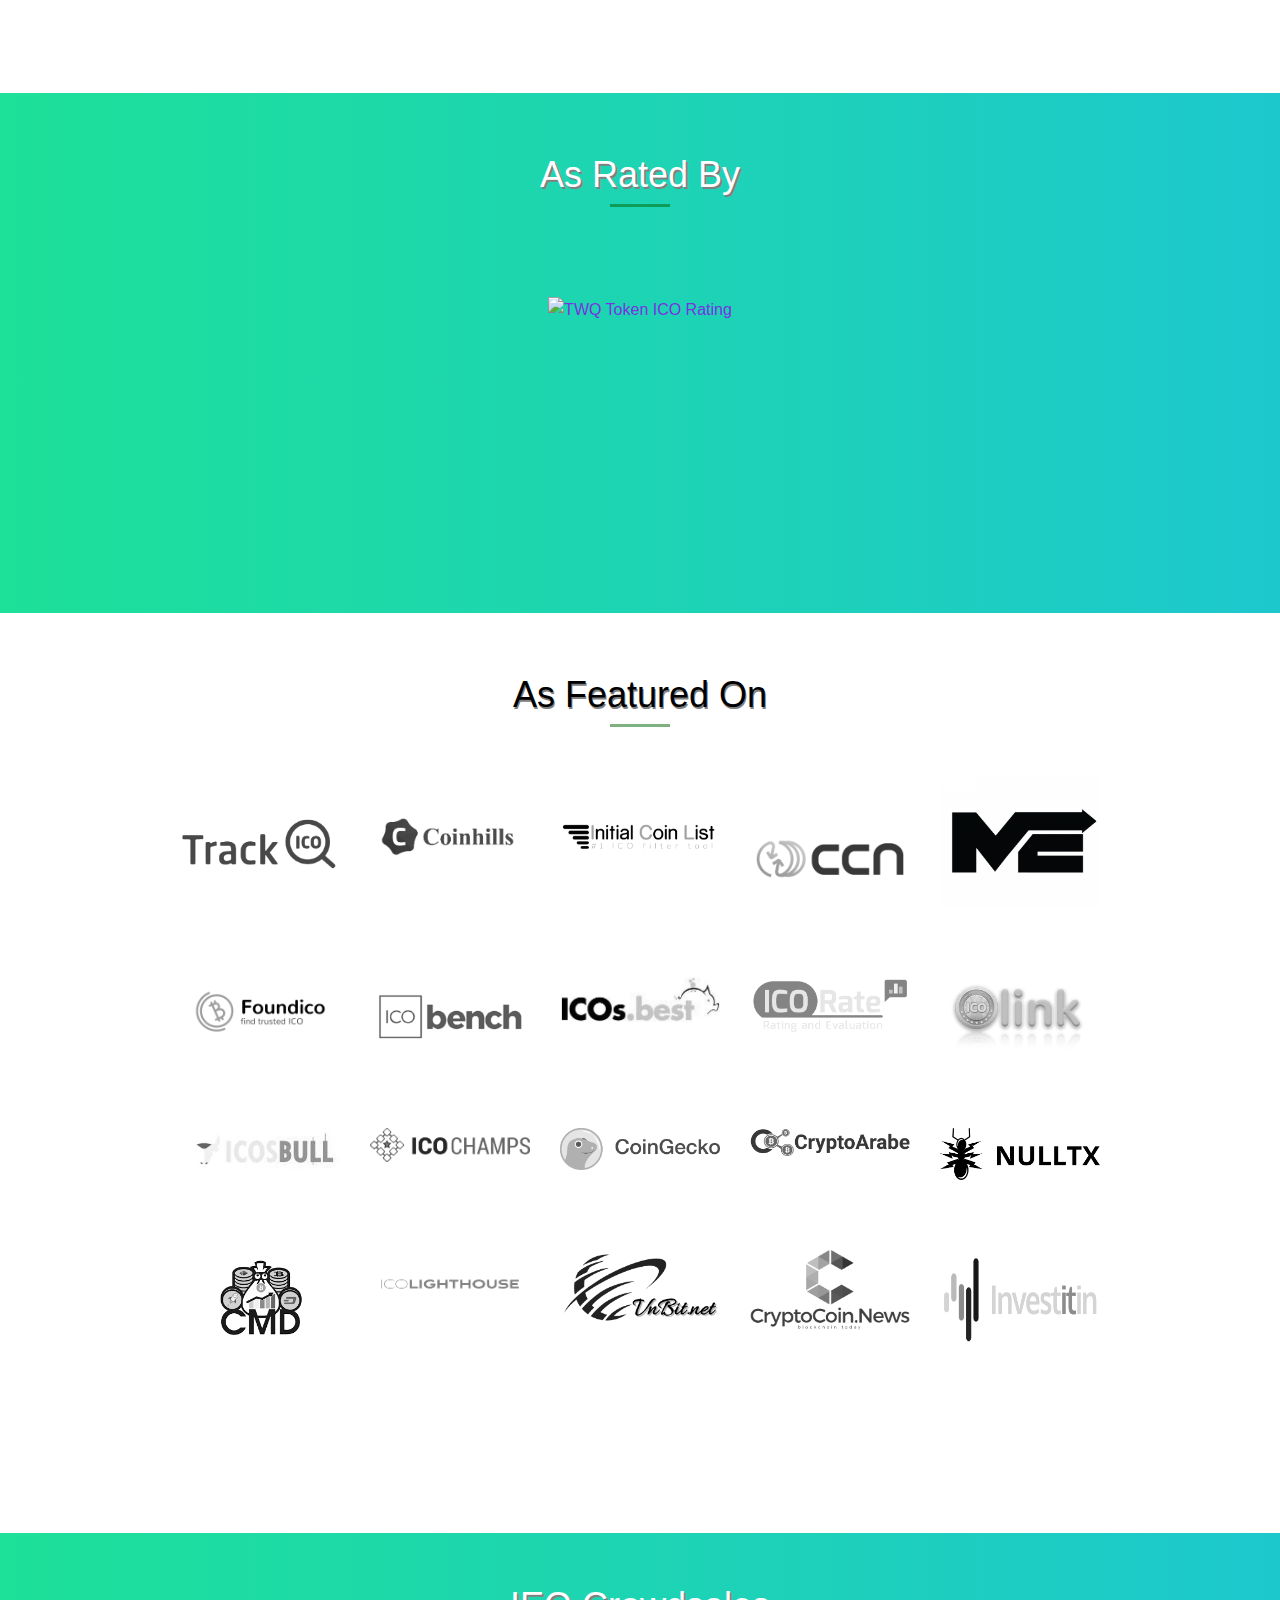
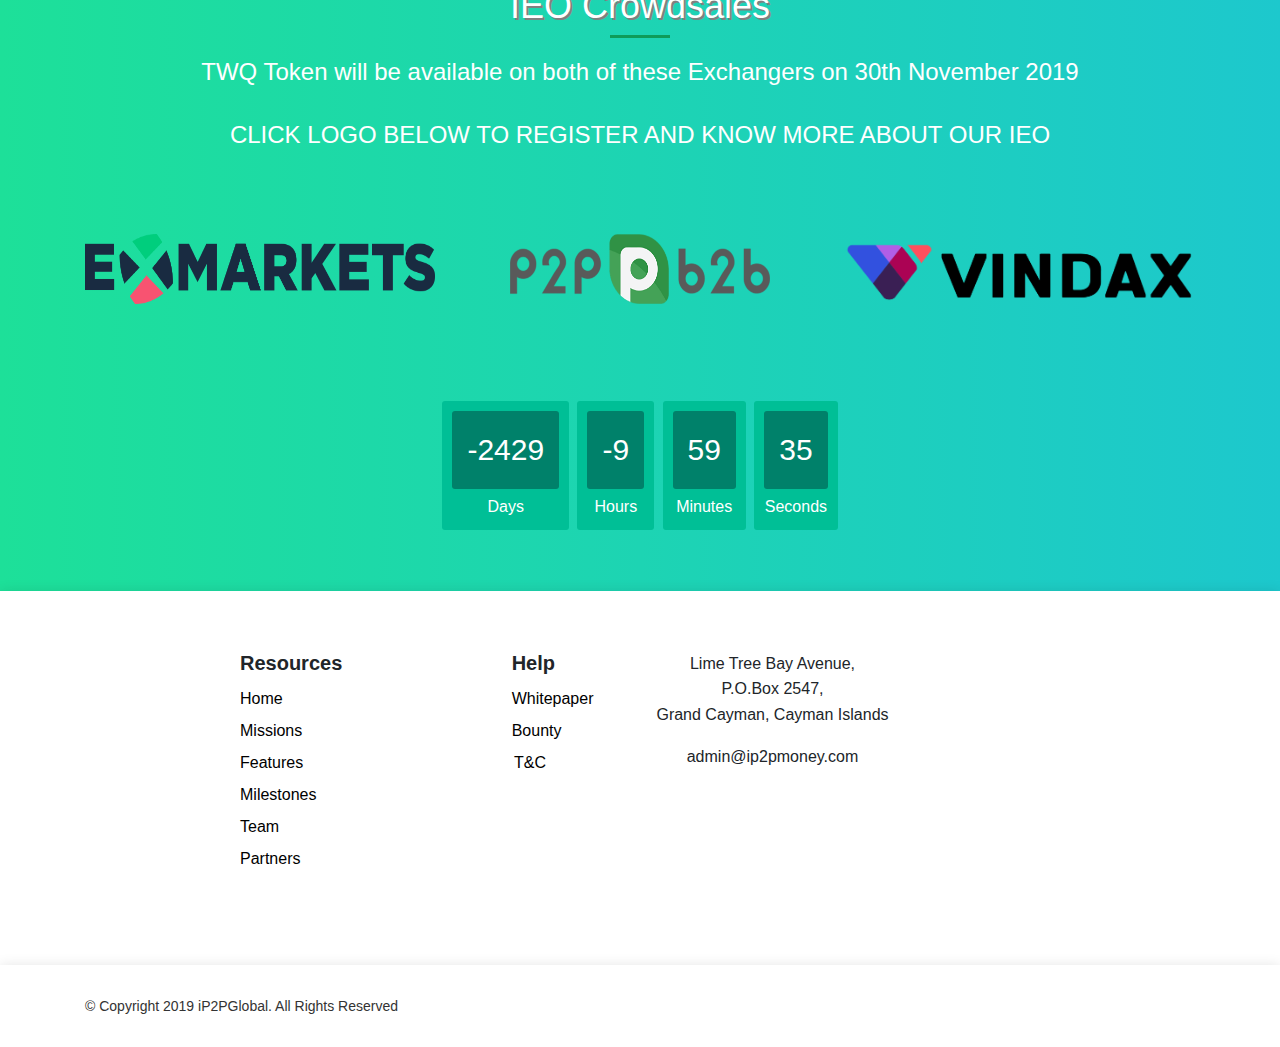
==== commit e9f3b2da: "Add files via upload" ====
--- a/iP2PGlobal/index.html
+++ b/iP2PGlobal/index.html
@@ -130,9 +130,16 @@
   </ul>
   
   <ul class="ct-socials">
-  <h6 ><a style="color:white" href="https://forms.gle/ieySb387tfDTzFoy8"><b> Click here to join our bounty program</b> </a></h6>
-  <a href="https://forms.gle/ieySb387tfDTzFoy8" class="myform">
+  <h6 ><a style="color:white" href="https://forms.gle/ieySb387tfDTzFoy8"><b> Bounty Program</b> </a></h6>
+  <a href="https://forms.gle/ieySb387tfDTzFoy8" class="bounty">
   <img  width="100px" height=":200px" src="images/parachute.png" ><br><br>
+  </a>
+  </ul>
+  
+  <ul class="ct-socials">
+  <h5 ><a style="color:white" href="https://docs.google.com/forms/d/e/1FAIpQLSfparz4_qGFuqMs00x_SForGwaUKhwKw8gzGnAtvNbczGTdww/viewform?usp=sf_link"><b> Referral Program</b> </a></h5>
+  <a href="https://forms.gle/ieySb387tfDTzFoy8" class="referral">
+  <img  width="70px" height=":160px" src="images/referral.png" ><br><br>
   </a>
   </ul>
   
@@ -878,7 +885,7 @@
           <span class="section-divider"></span>
         </div>
 
-	  <h4 style="color:white; font-family: Helvetica Neue, Helvetica;">TWQ Token will be available on both of these Exchangers on 18th November 2019 </h4>
+	  <h4 style="color:white; font-family: Helvetica Neue, Helvetica;">TWQ Token will be available on both of these Exchangers on 30th November 2019 </h4>
  <br>
    <h4 style="color:white; font-family: Helvetica Neue, Helvetica;">CLICK LOGO BELOW TO REGISTER AND KNOW MORE ABOUT OUR IEO</h4>
  <br><br><br>
@@ -908,8 +915,8 @@
       </div><br><br><br>
 	  
 	  
-	   <h4 style="color:white; font-family: Helvetica Neue, Helvetica;">1st round ends for Exmarkets and P2PB2B</h4>
- <br>
+	  <!-- <h4 style="color:white; font-family: Helvetica Neue, Helvetica;">1st round ends for Exmarkets and P2PB2B</h4>
+ <br>-->
 	
 	
 <div id="clockdiv">
--- a/iP2PGlobal/css/style.css
+++ b/iP2PGlobal/css/style.css
@@ -246,6 +246,10 @@
 	
 	#intro p{
 	margin-bottom:50px;	
+	}
+	
+	#intro .btn-group{
+	margin-bottom:50px;
 	}
 	
 	
@@ -294,12 +298,25 @@
 }
 
 
-.myform{
+.bounty{
 	position:fixed;
 	width:110px;
 	height:100px;
 	bottom:90px;
 	right:10px;
+	
+	color:#FFF;
+	
+	text-align:center;
+	
+}
+
+.referral{
+	position:fixed;
+	width:90px;
+	height:60px;
+	bottom:50px;
+	left:10px;
 	
 	color:#FFF;
 	
--- a/iP2PGlobal/css/social_share.css
+++ b/iP2PGlobal/css/social_share.css
@@ -62,13 +62,30 @@
     font-weight: 400;
     letter-spacing: -1px;
 	position:fixed;
-	width:200px;
+	width:100px;
 	height:40px;
 	bottom:40px;
 	right:60px;
 	background-color:#0C9;
 	color:#FFF;
 	border-radius:50px;
+	text-align:center;
+	box-shadow: 2px 2px 3px #999;
+}
+
+.ct-socials h5 {
+    font-weight: 400;
+	font-size:16px;
+    letter-spacing: -1px;
+	position:fixed;
+	width:110px;
+	height:40px;
+	bottom:40px;
+	left:85px;
+	background-color:#0C9;
+	color:#FFF;
+	border-radius:50px;
+		
 	text-align:center;
 	box-shadow: 2px 2px 3px #999;
 }
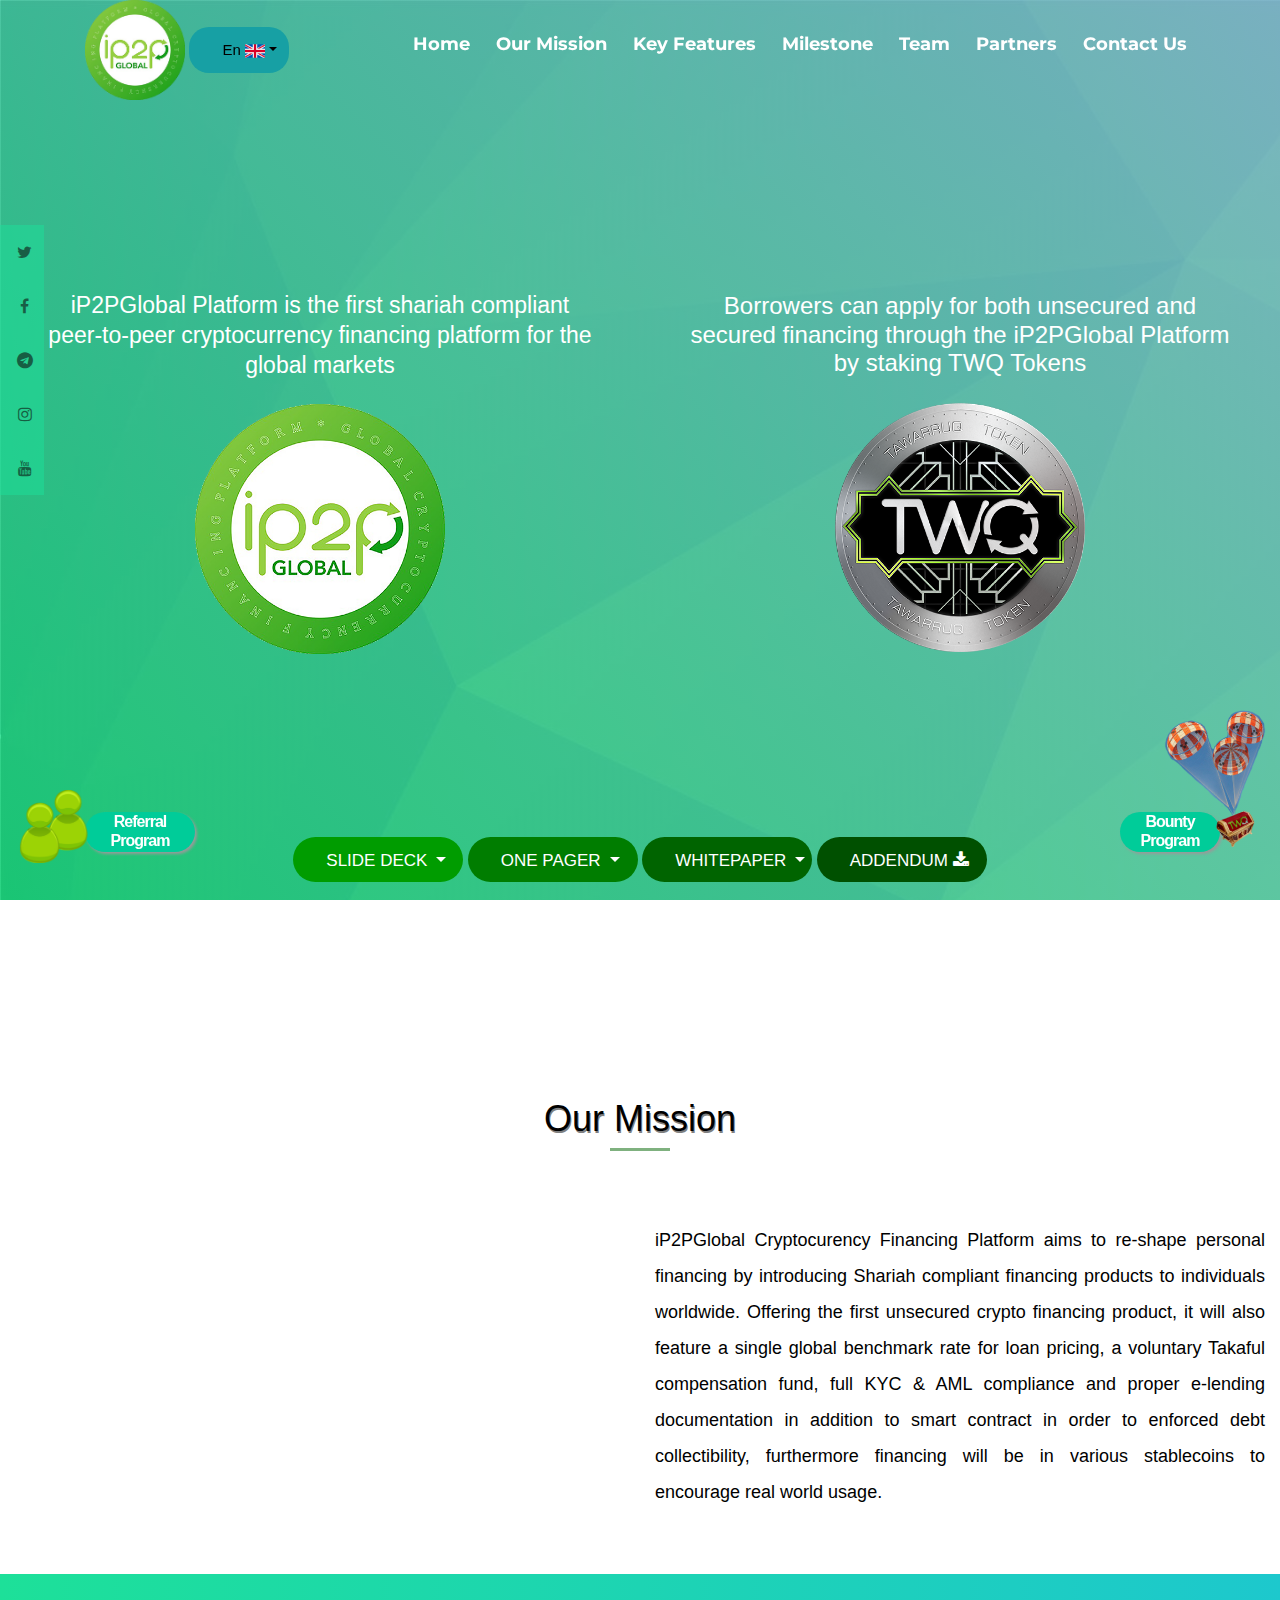
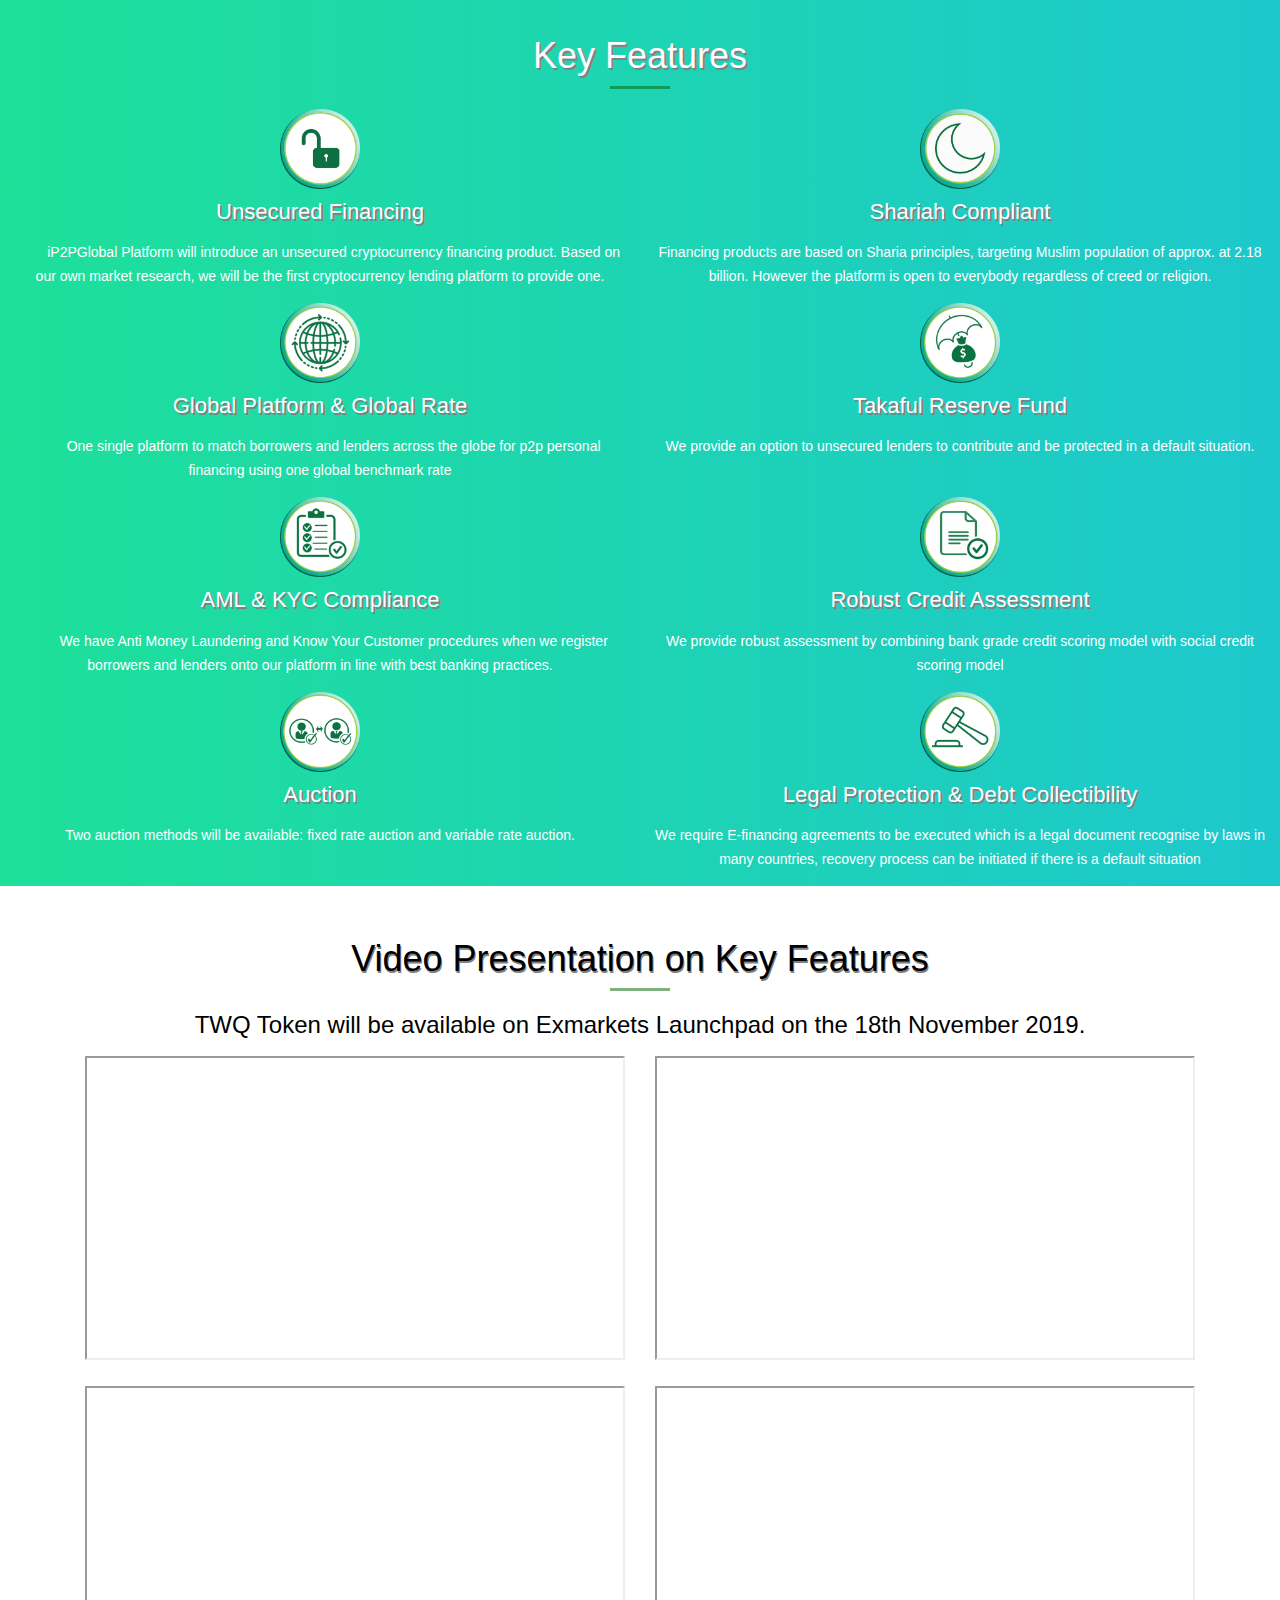
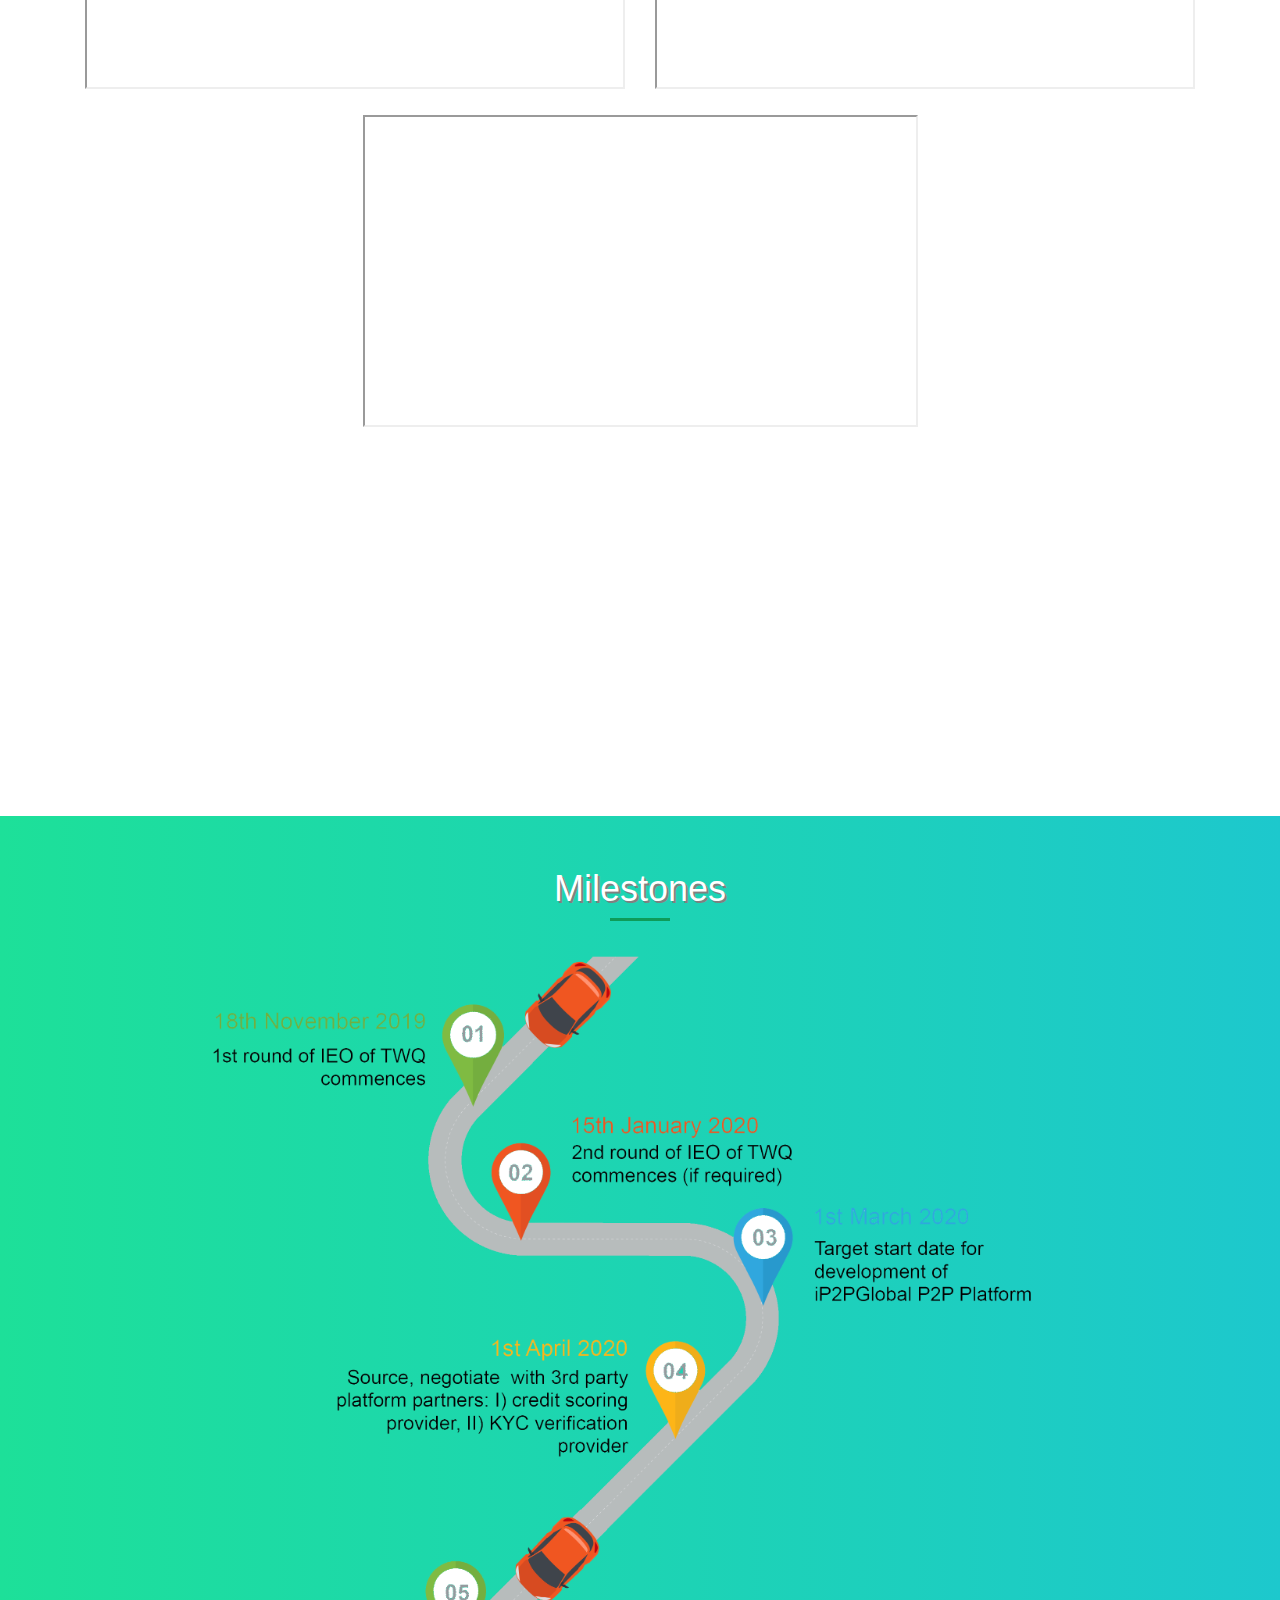
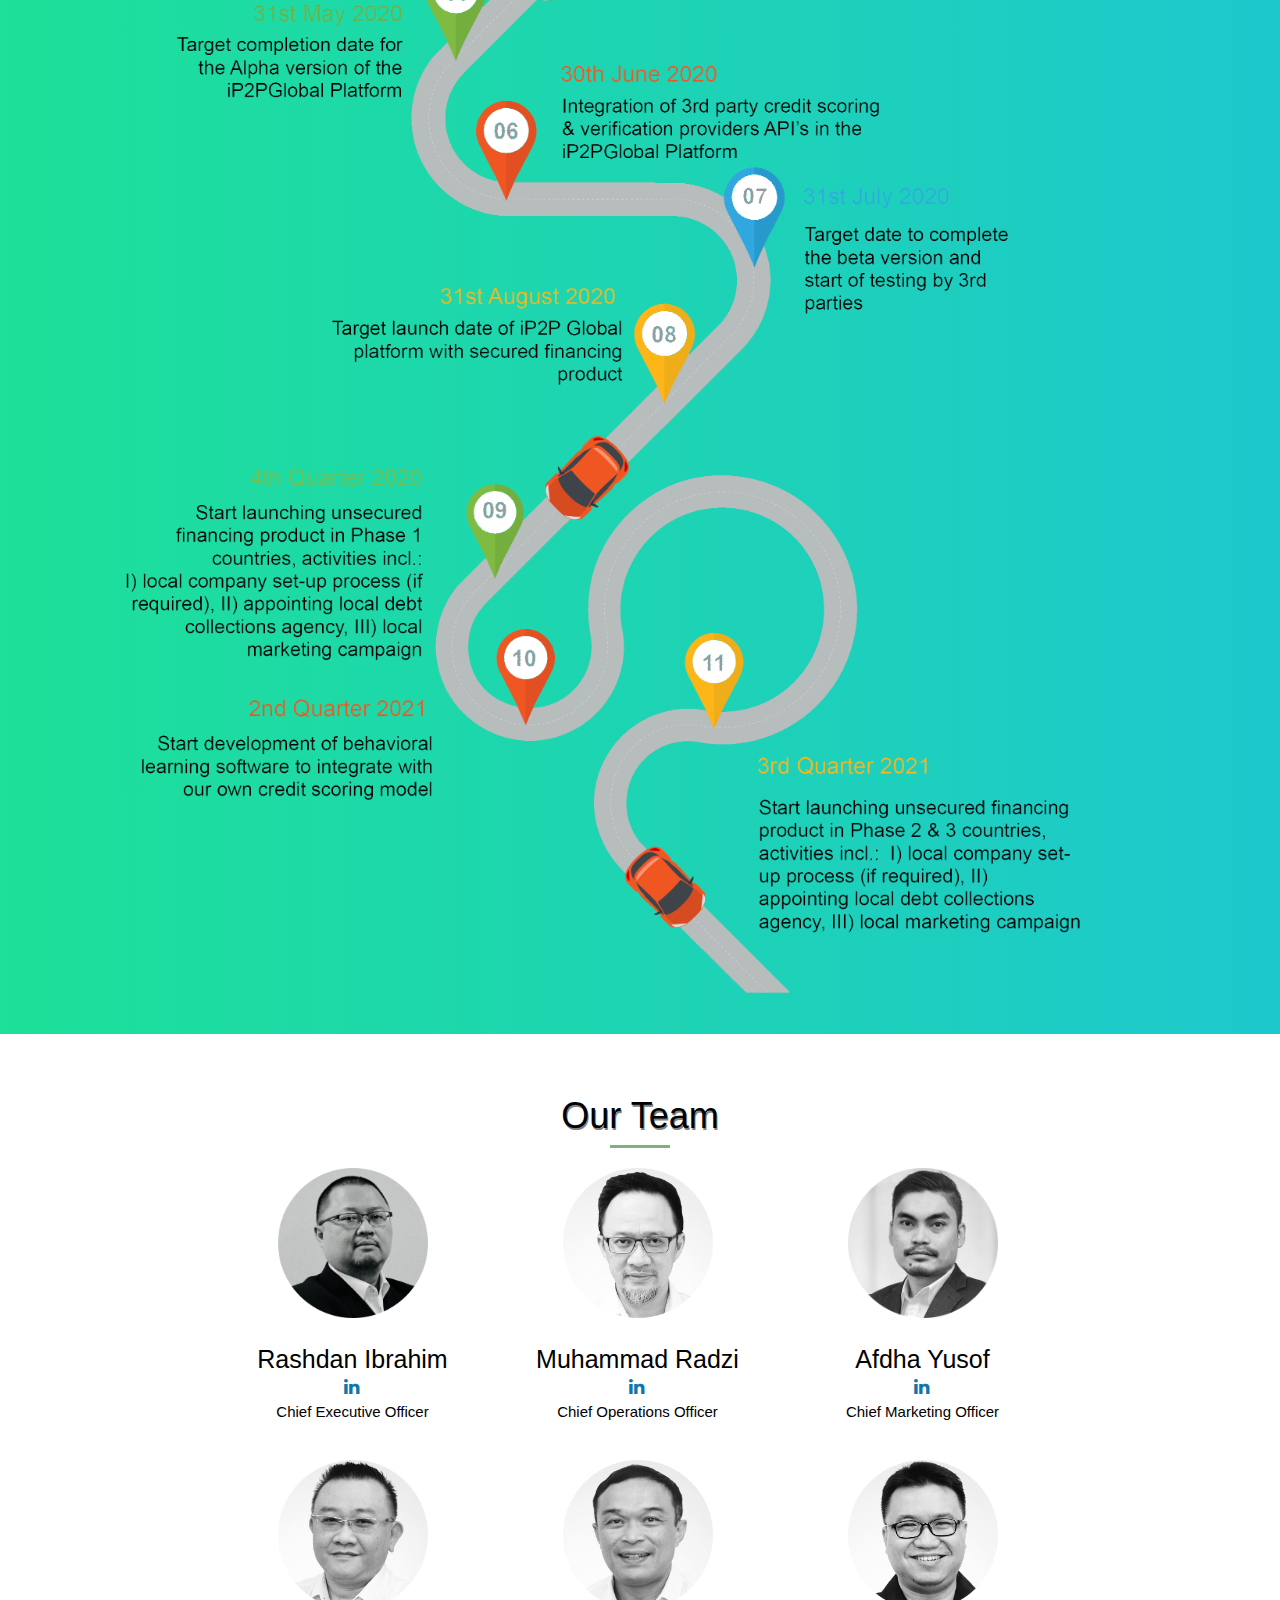
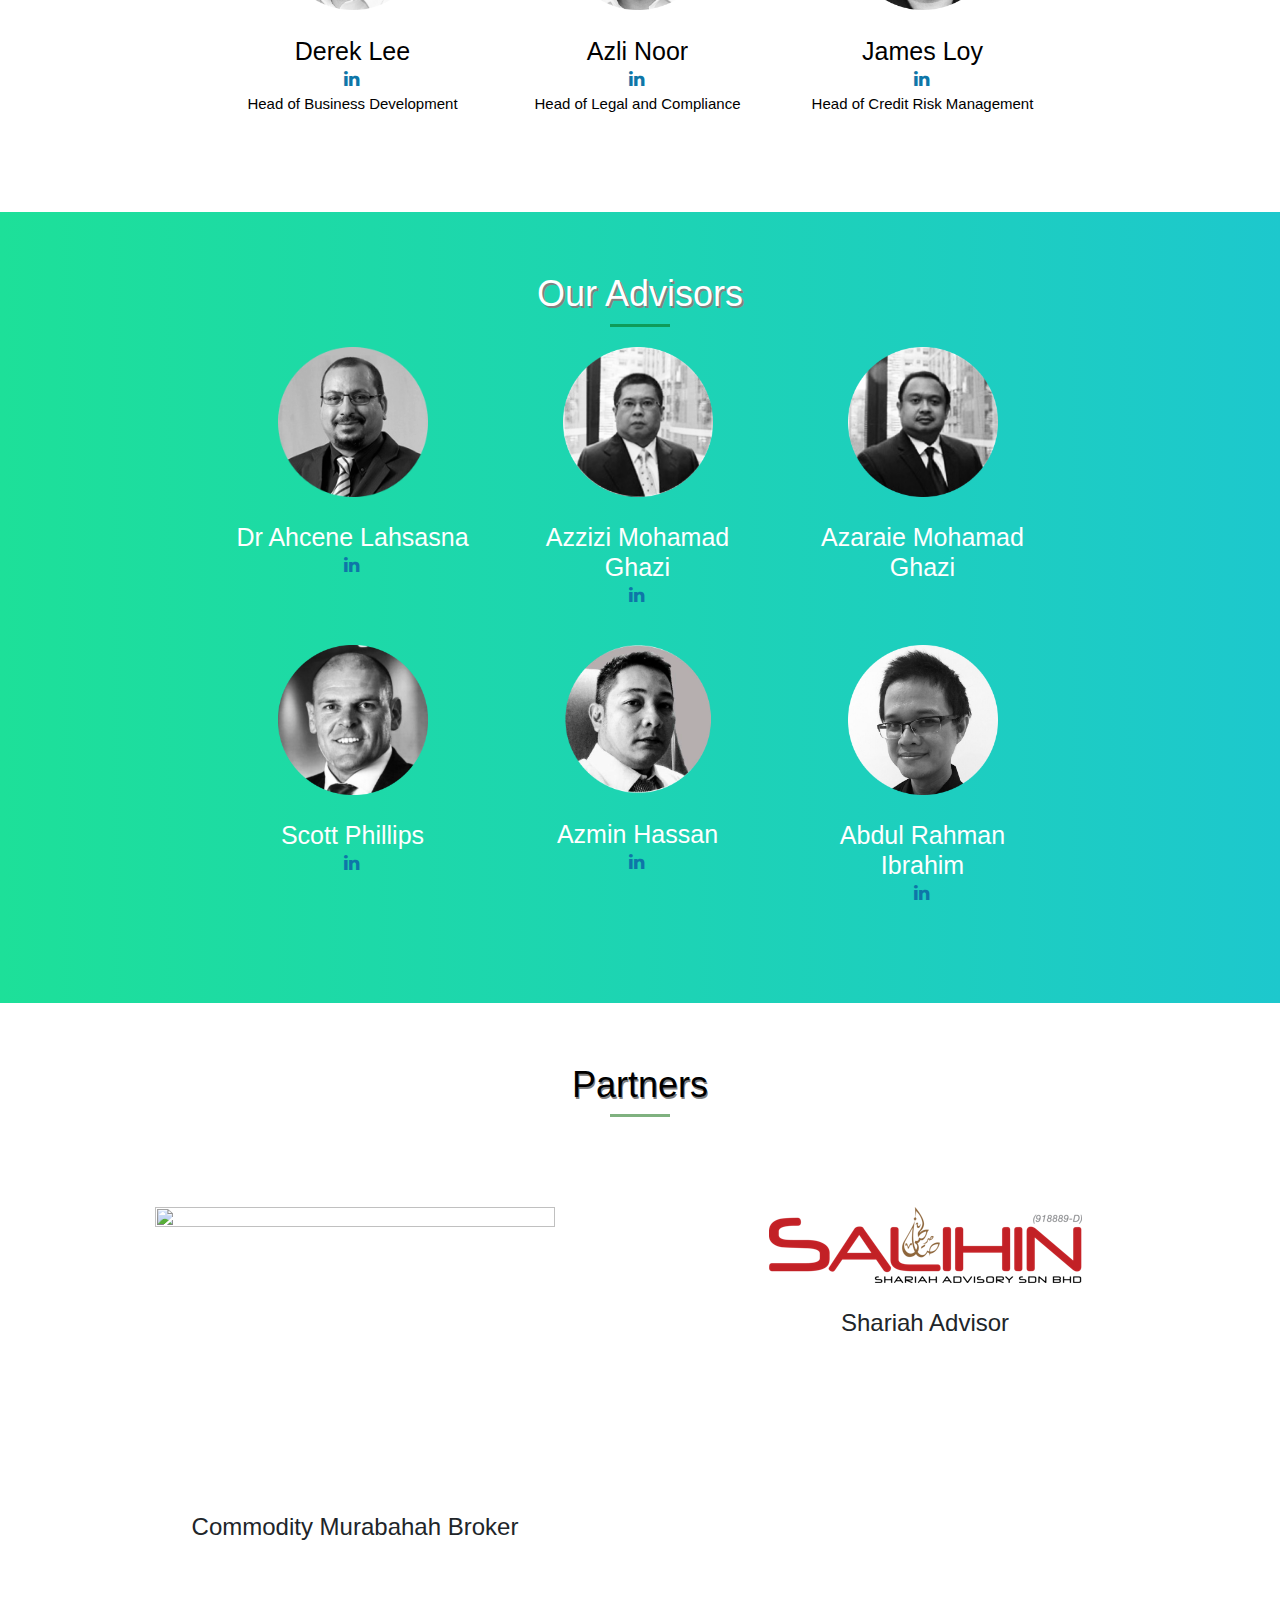
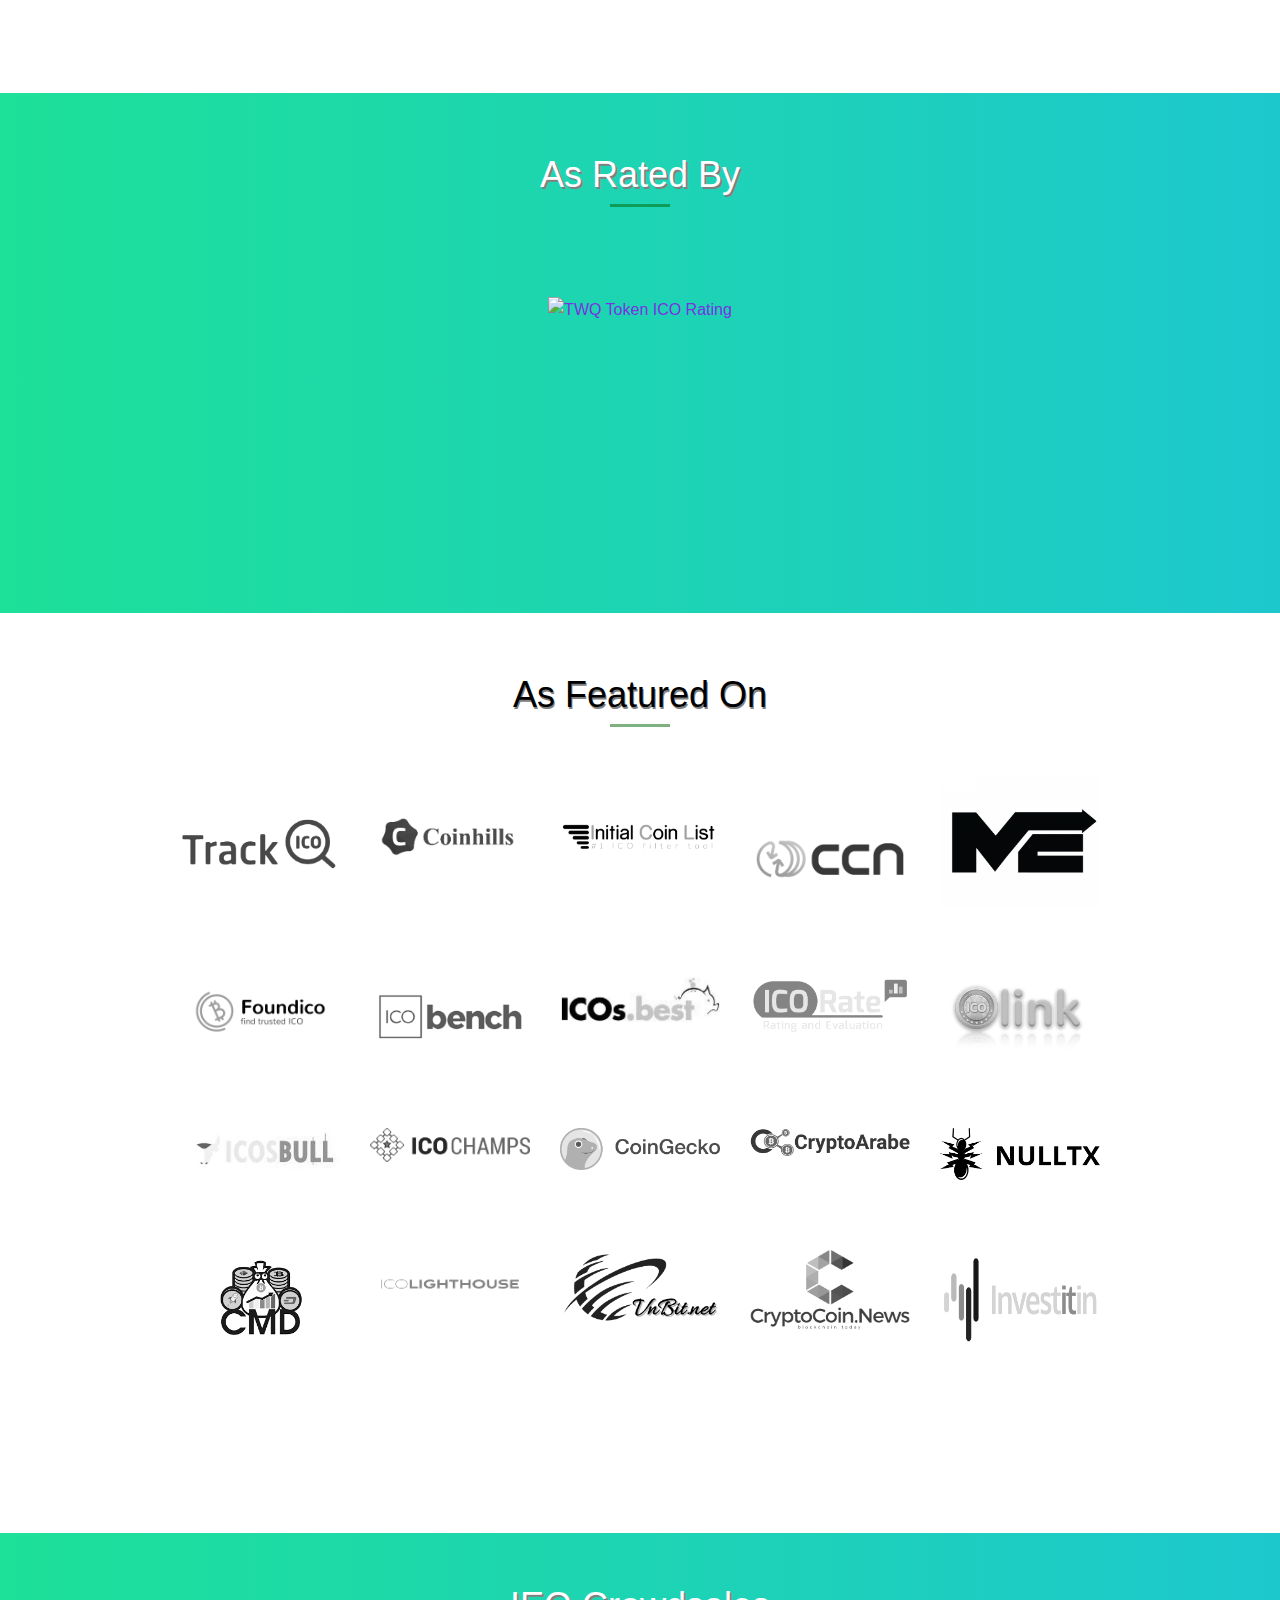
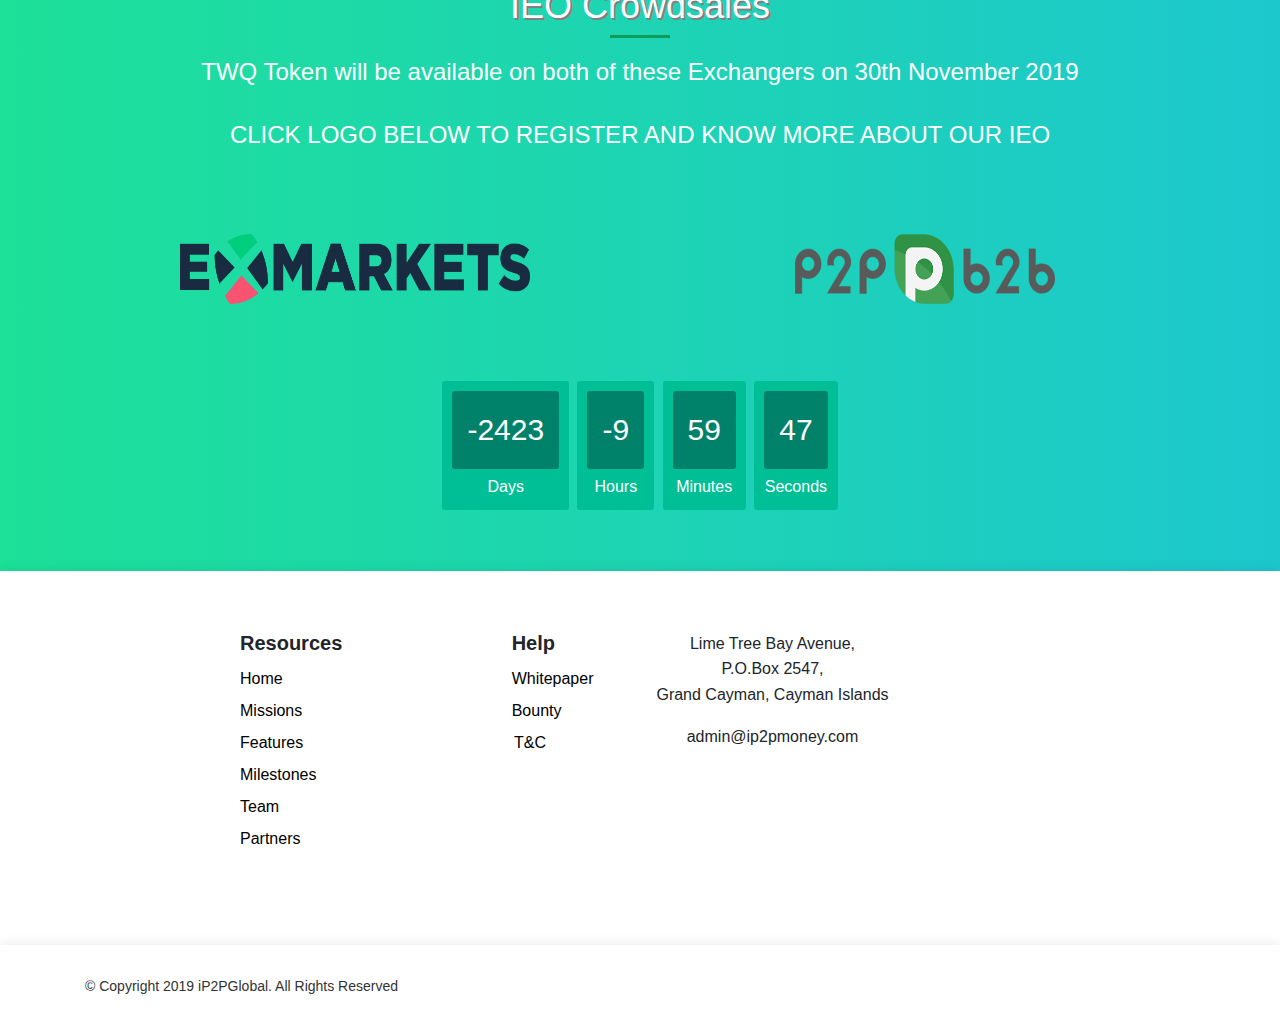
==== commit 5308336f: "Add files via upload" ====
--- a/iP2PGlobal/index.html
+++ b/iP2PGlobal/index.html
@@ -894,23 +894,18 @@
 		   
 		      <div class="row">
 		 
-		   <div class="col-md-4">
+		   <div class="col-md-6">
 		  <a href="https://exmarkets.com/launchpad/twq-btc">
 	      <img width="350px" height="70px"  src="images/exmarkets.png"  alt="">
 		  </a>
 		  </div>
 		  
-		  <div class="col-md-4">
+		  <div class="col-md-6">
 		  <a href="https://p2pb2b.io/token-sale/TWQ/1">
 	      <img width="260px" height="70px" src="images/P2PB2B.png"  alt="">
 		  </a>
 	      </div>
 		  
-		   <div class="col-md-4">
-		  <a href="https://vindax.com/faq/twq-token-twq-public-sale-on-vindax-launchpad-on-november-18-2019-0800-utc.html">
-	      <img width="380px" height="100px" style="margin-top: -10px"  src="images/vindax.png"  alt="">
-		  </a>
-	      </div>
 		  
       </div><br><br><br>
 	  
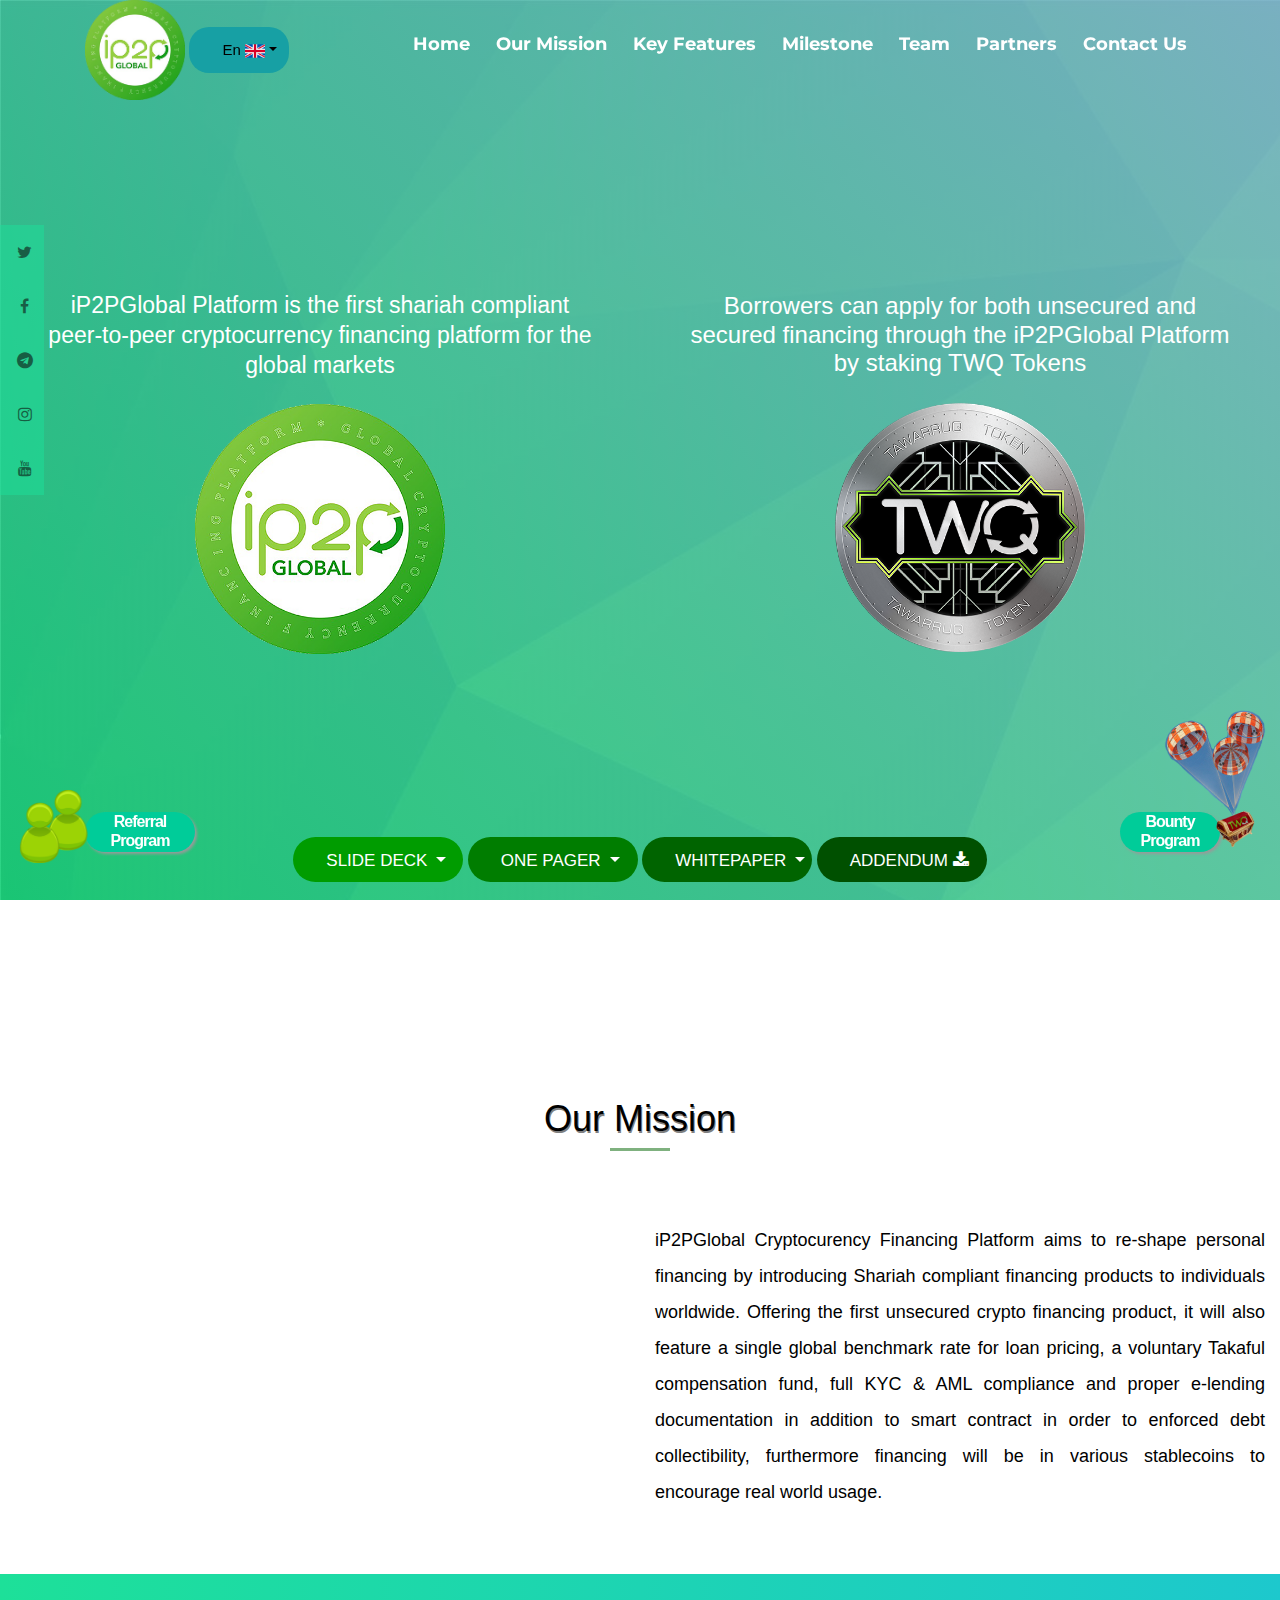
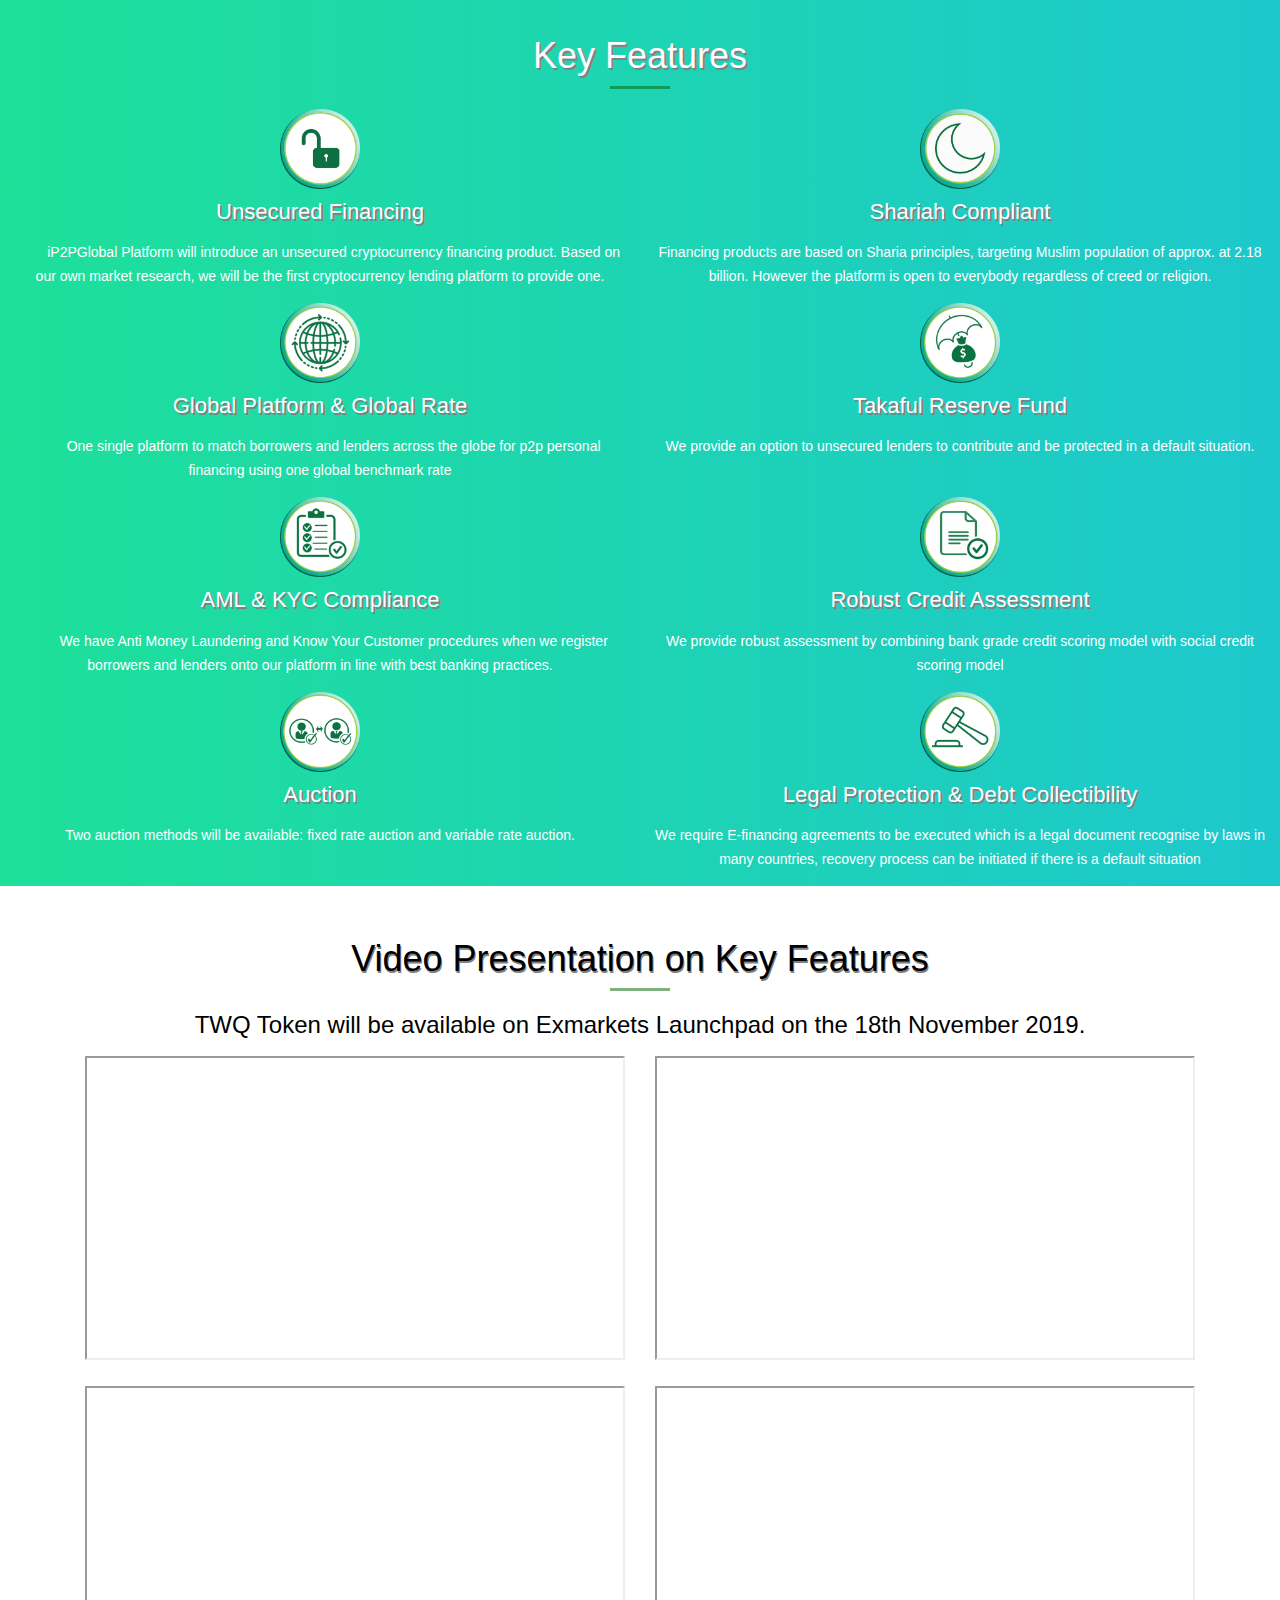
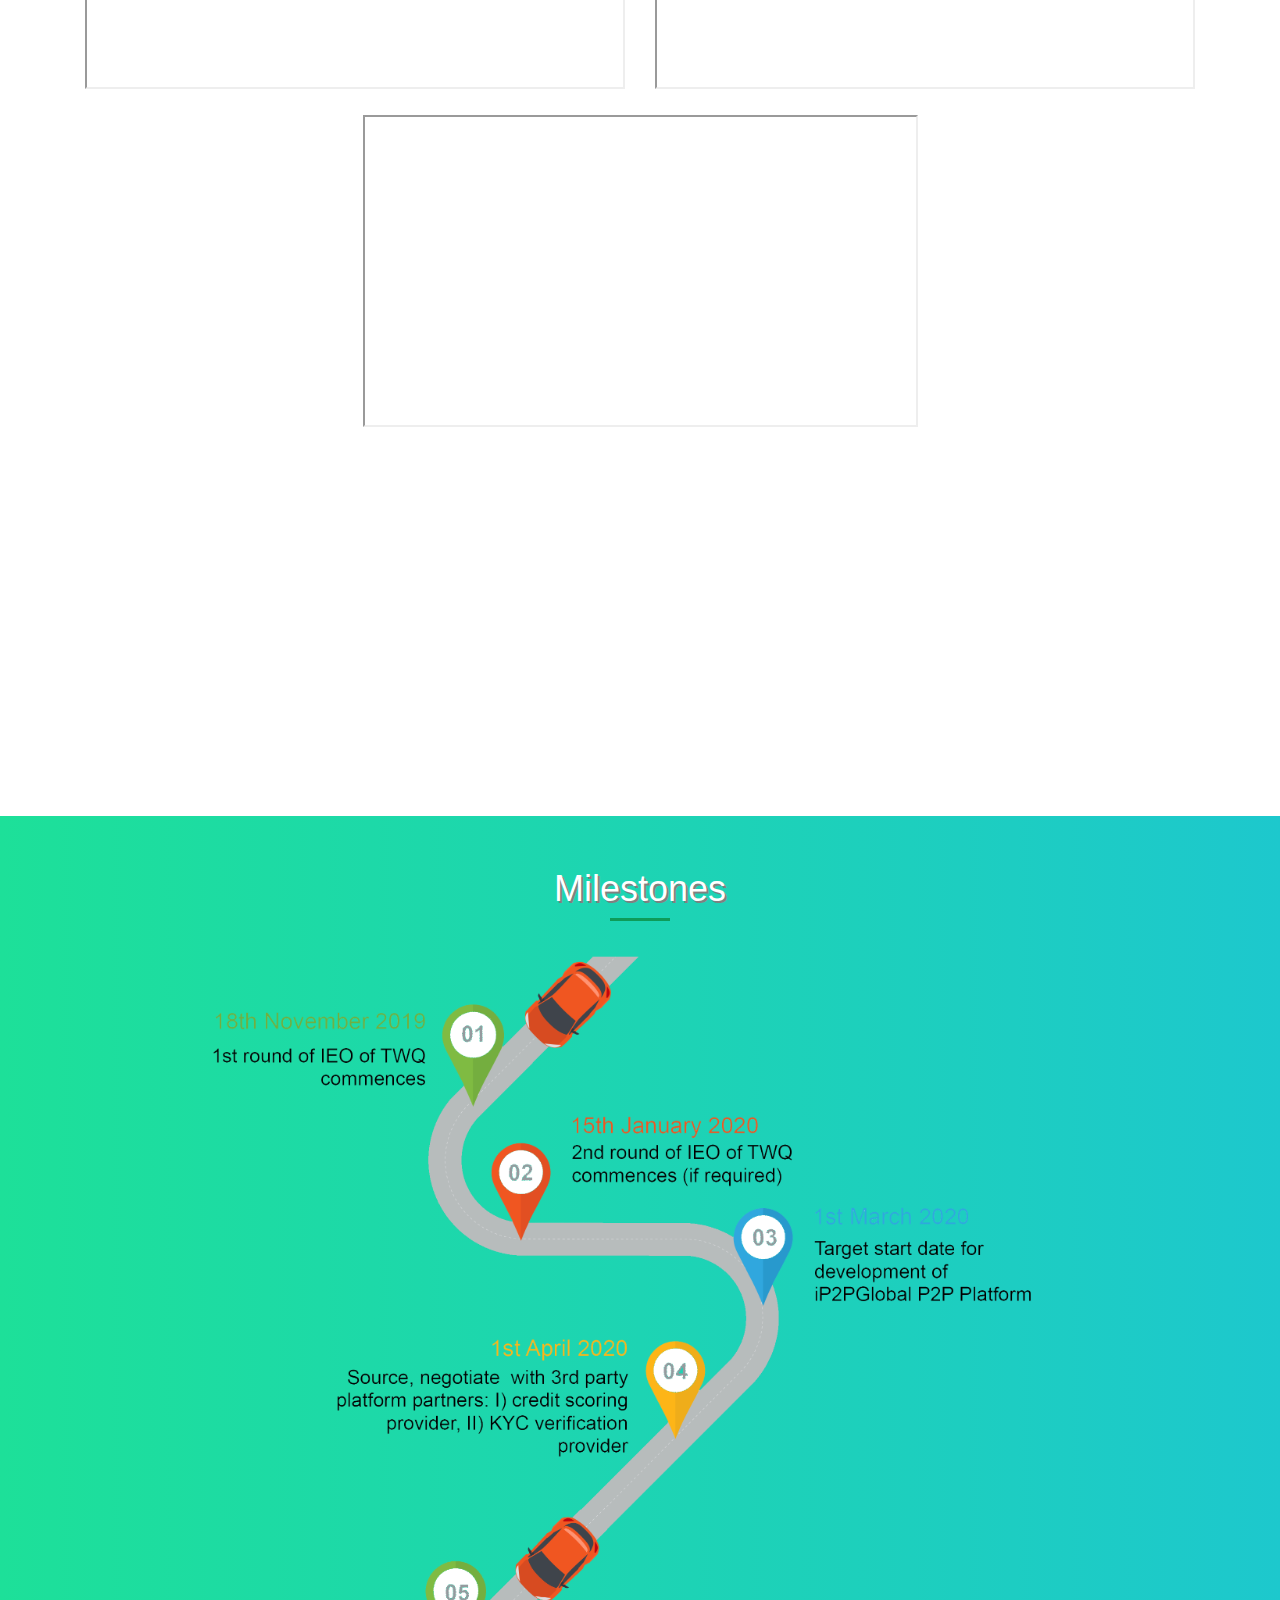
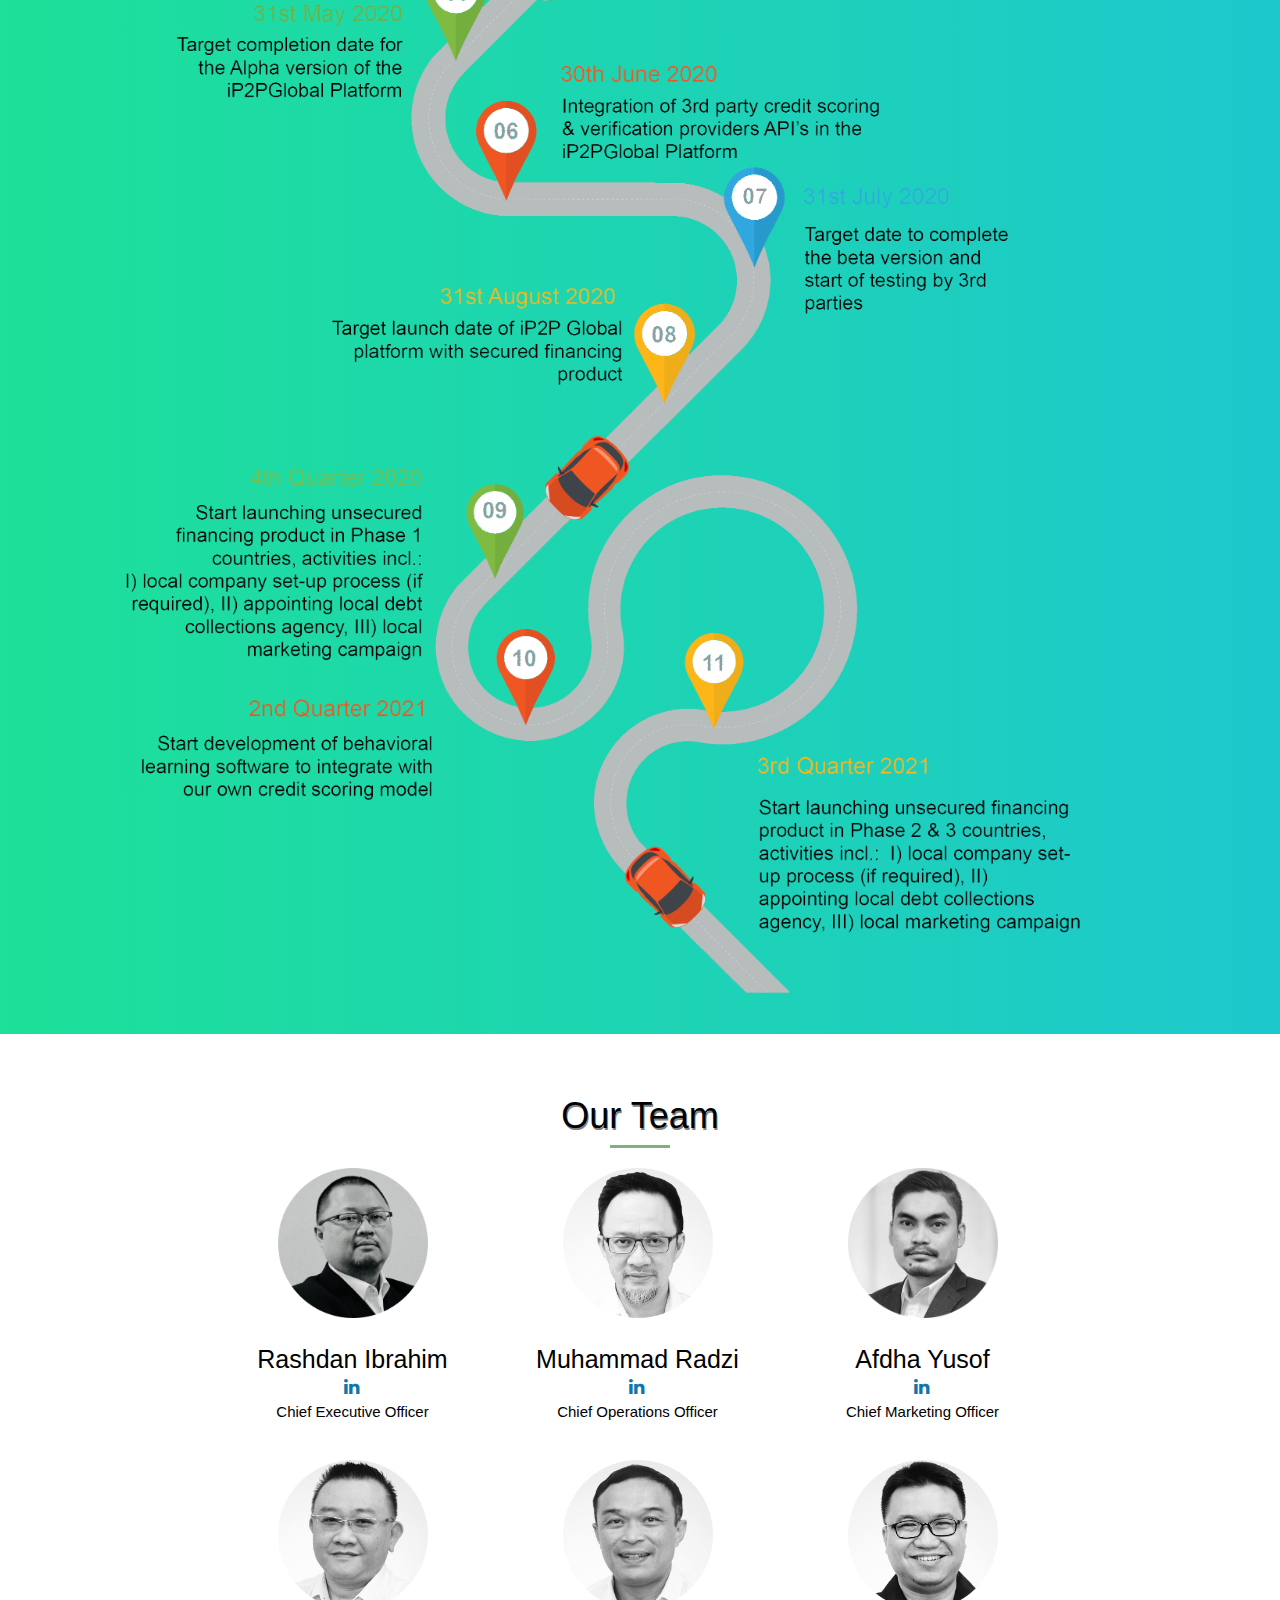
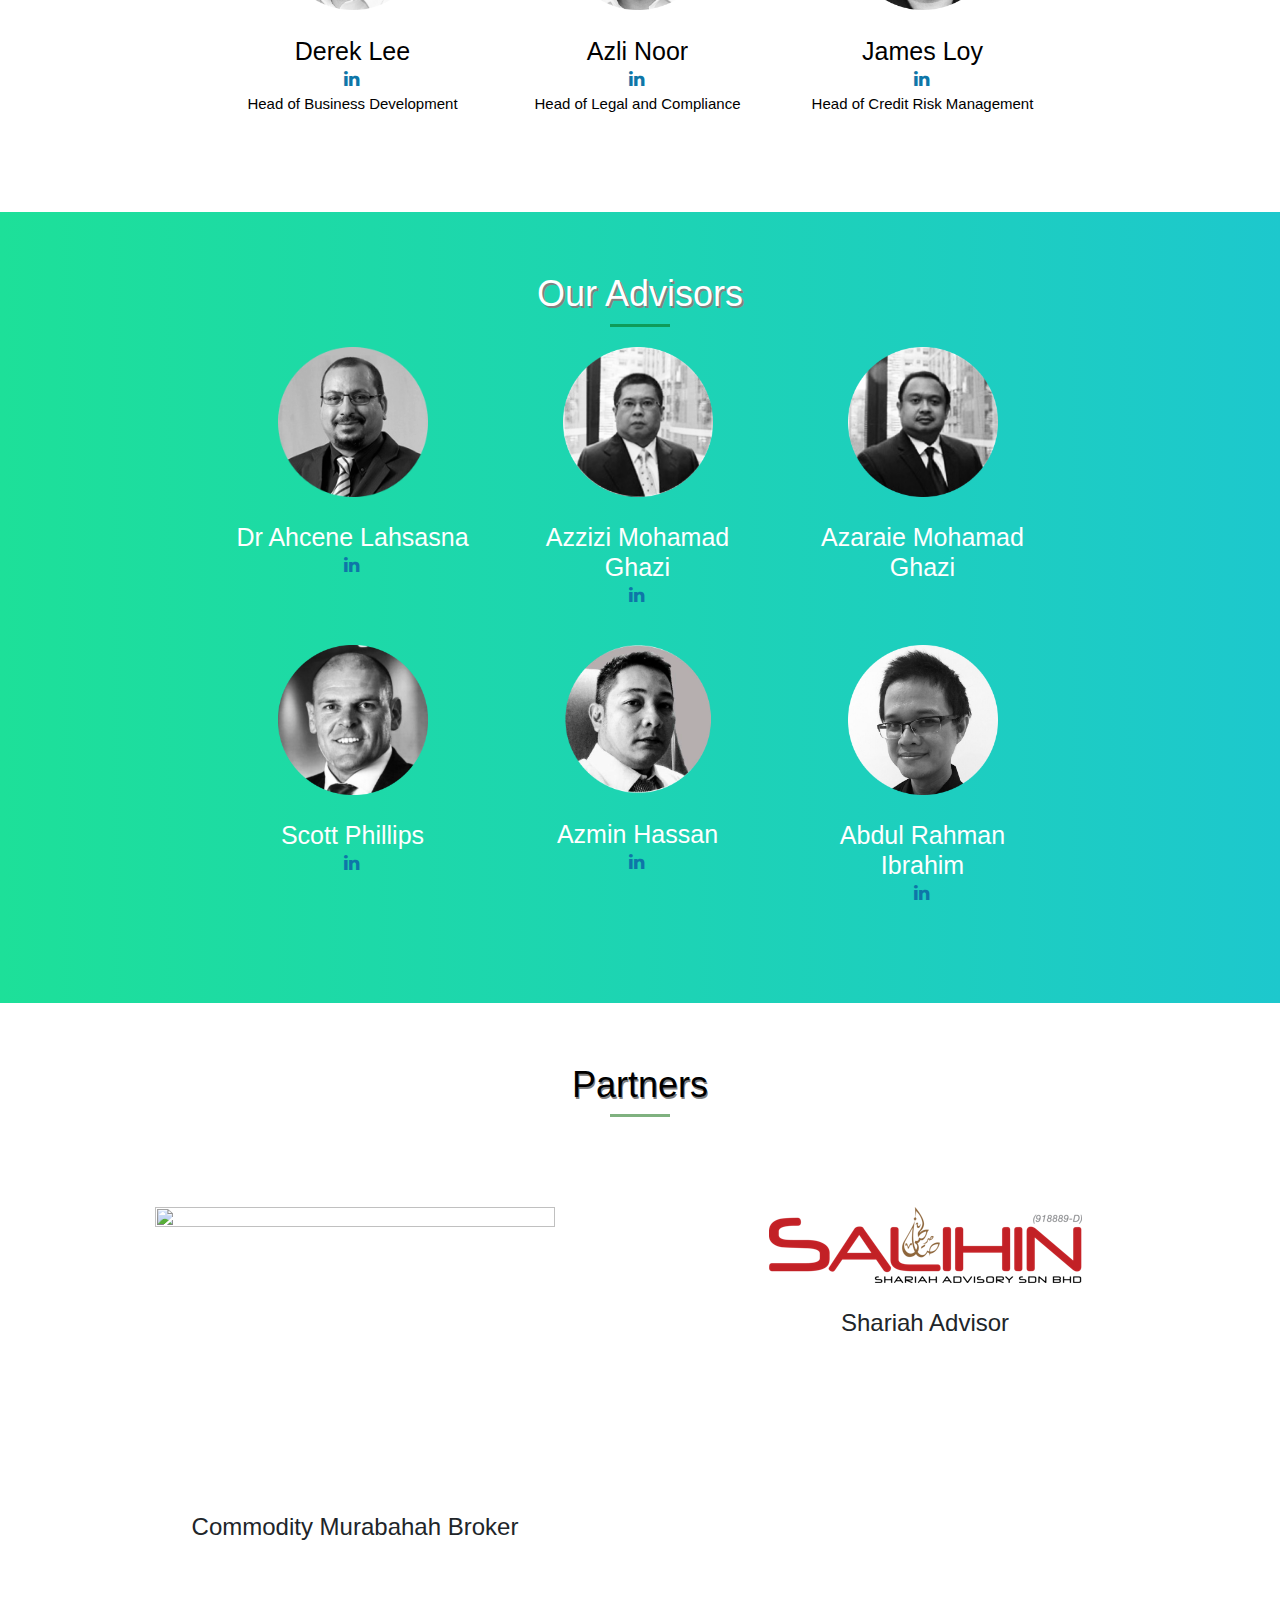
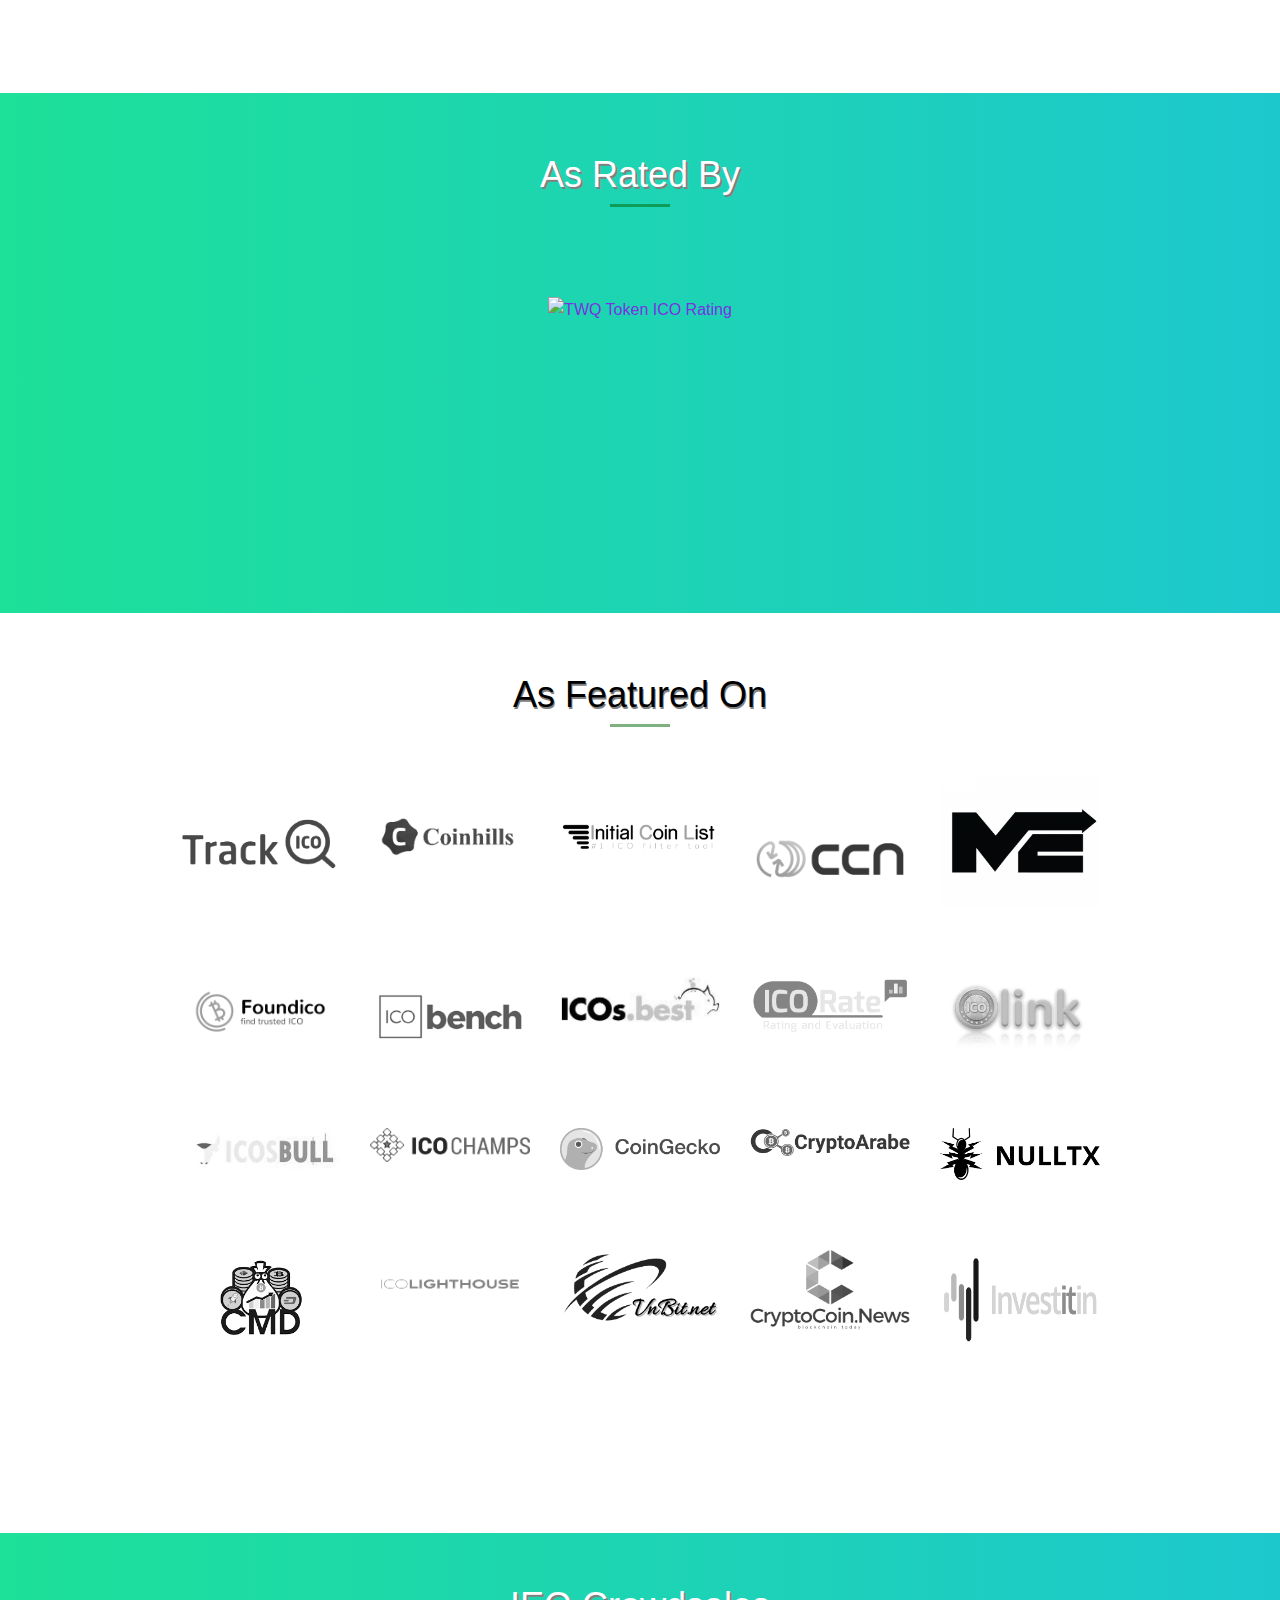
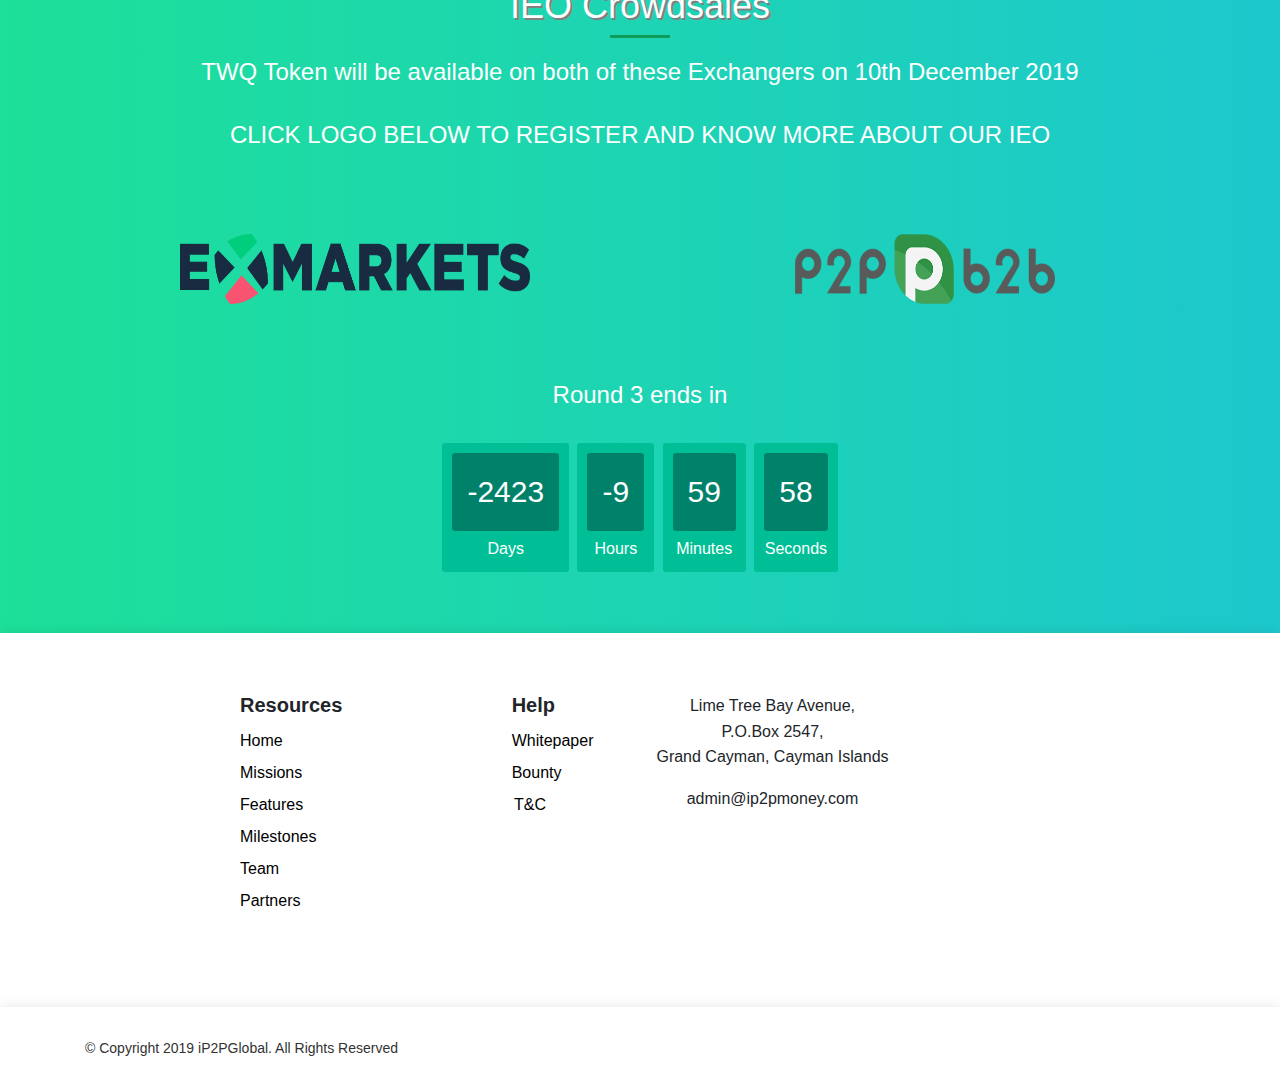
==== commit 67855da9: "Add files via upload" ====
--- a/iP2PGlobal/index.html
+++ b/iP2PGlobal/index.html
@@ -885,7 +885,7 @@
           <span class="section-divider"></span>
         </div>
 
-	  <h4 style="color:white; font-family: Helvetica Neue, Helvetica;">TWQ Token will be available on both of these Exchangers on 30th November 2019 </h4>
+	  <h4 style="color:white; font-family: Helvetica Neue, Helvetica;">TWQ Token will be available on both of these Exchangers on 10th December 2019 </h4>
  <br>
    <h4 style="color:white; font-family: Helvetica Neue, Helvetica;">CLICK LOGO BELOW TO REGISTER AND KNOW MORE ABOUT OUR IEO</h4>
  <br><br><br>
@@ -910,8 +910,8 @@
       </div><br><br><br>
 	  
 	  
-	  <!-- <h4 style="color:white; font-family: Helvetica Neue, Helvetica;">1st round ends for Exmarkets and P2PB2B</h4>
- <br>-->
+	  <h4 style="color:white; font-family: Helvetica Neue, Helvetica;">Round 3 ends in</h4>
+ <br>
 	
 	
 <div id="clockdiv">
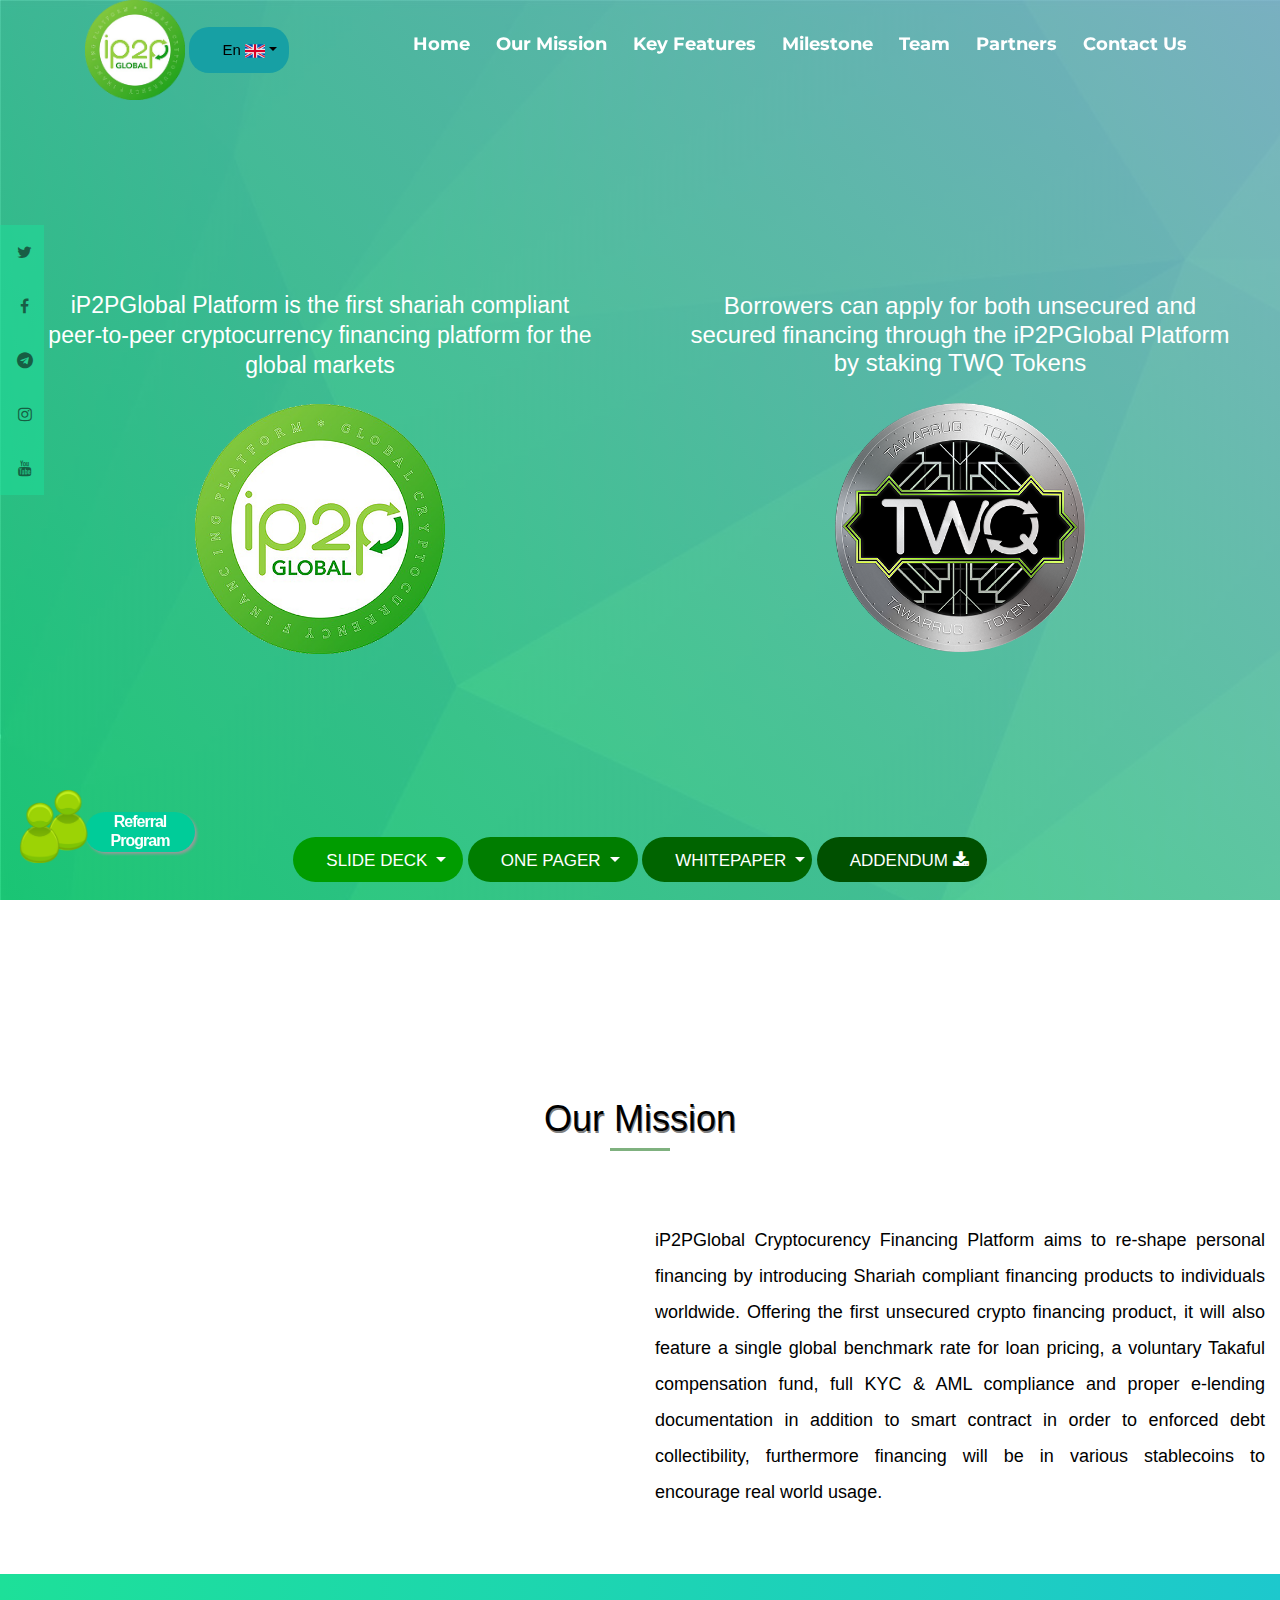
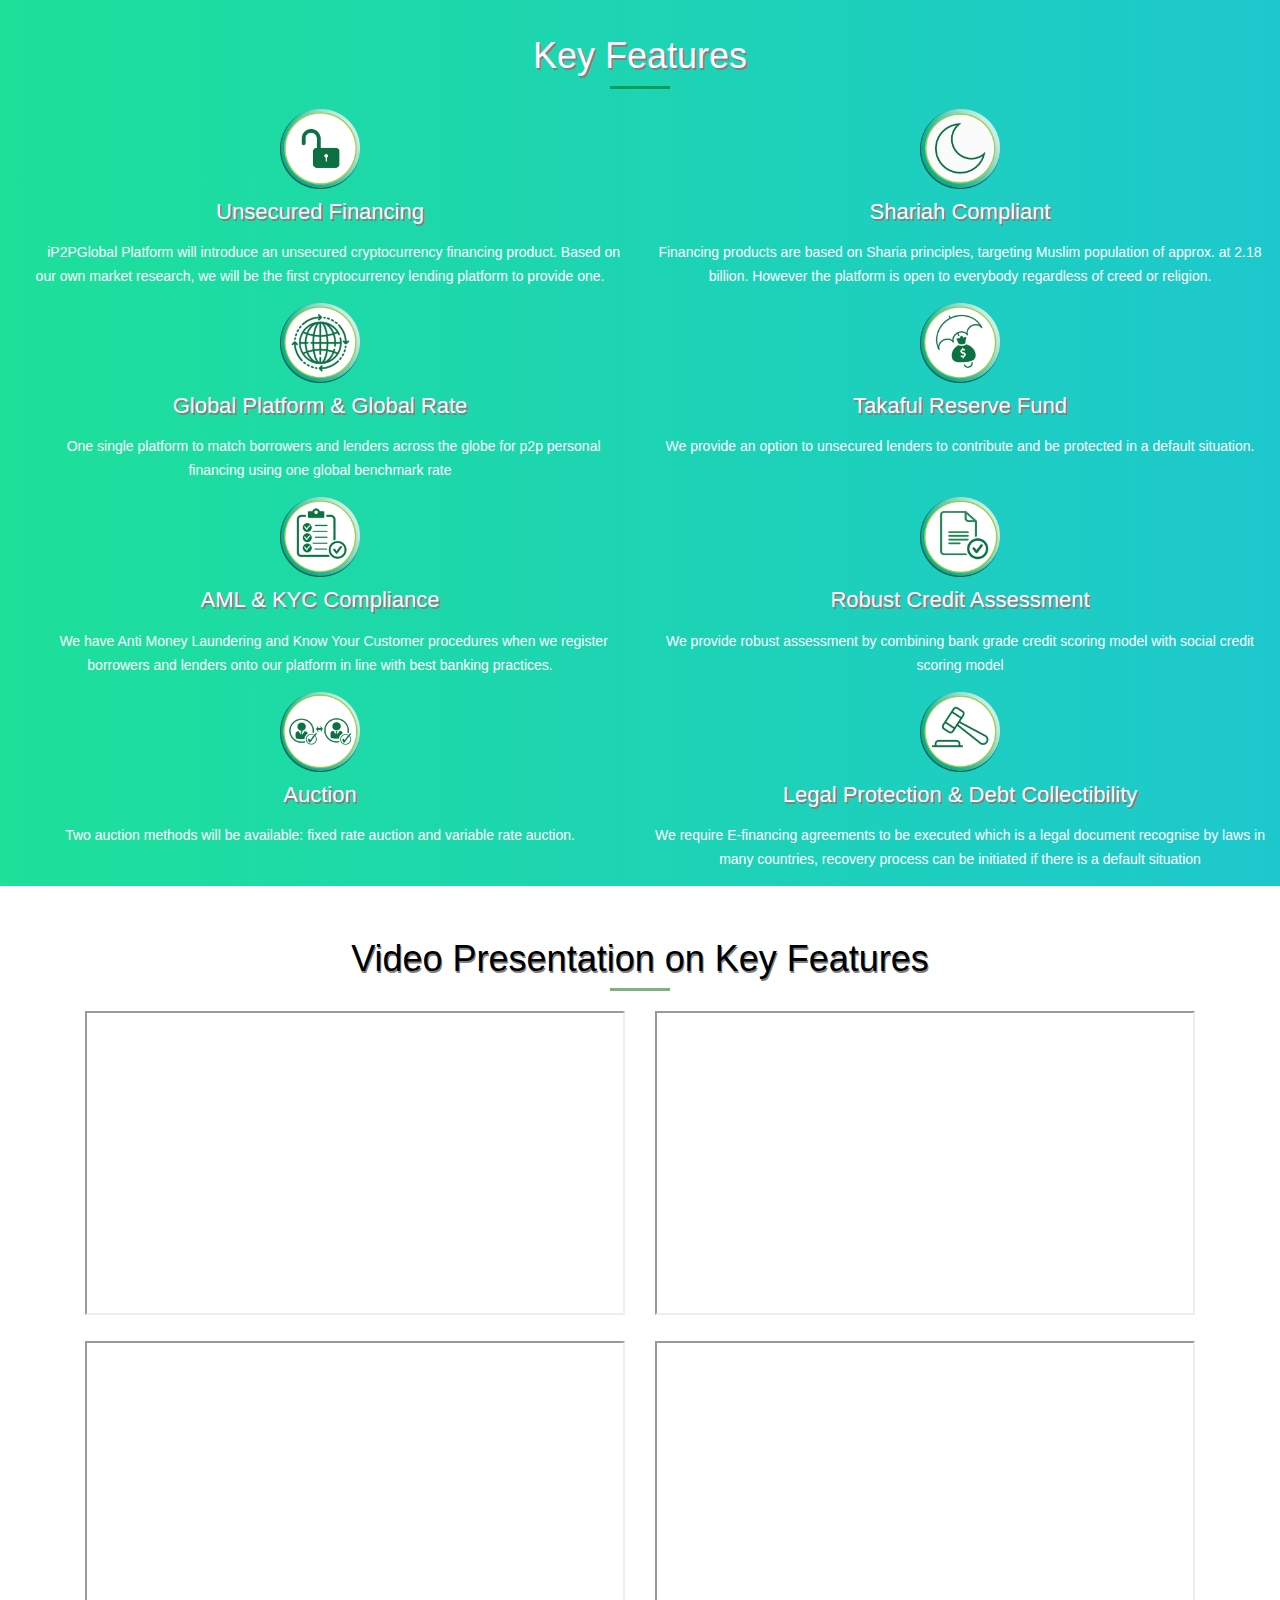
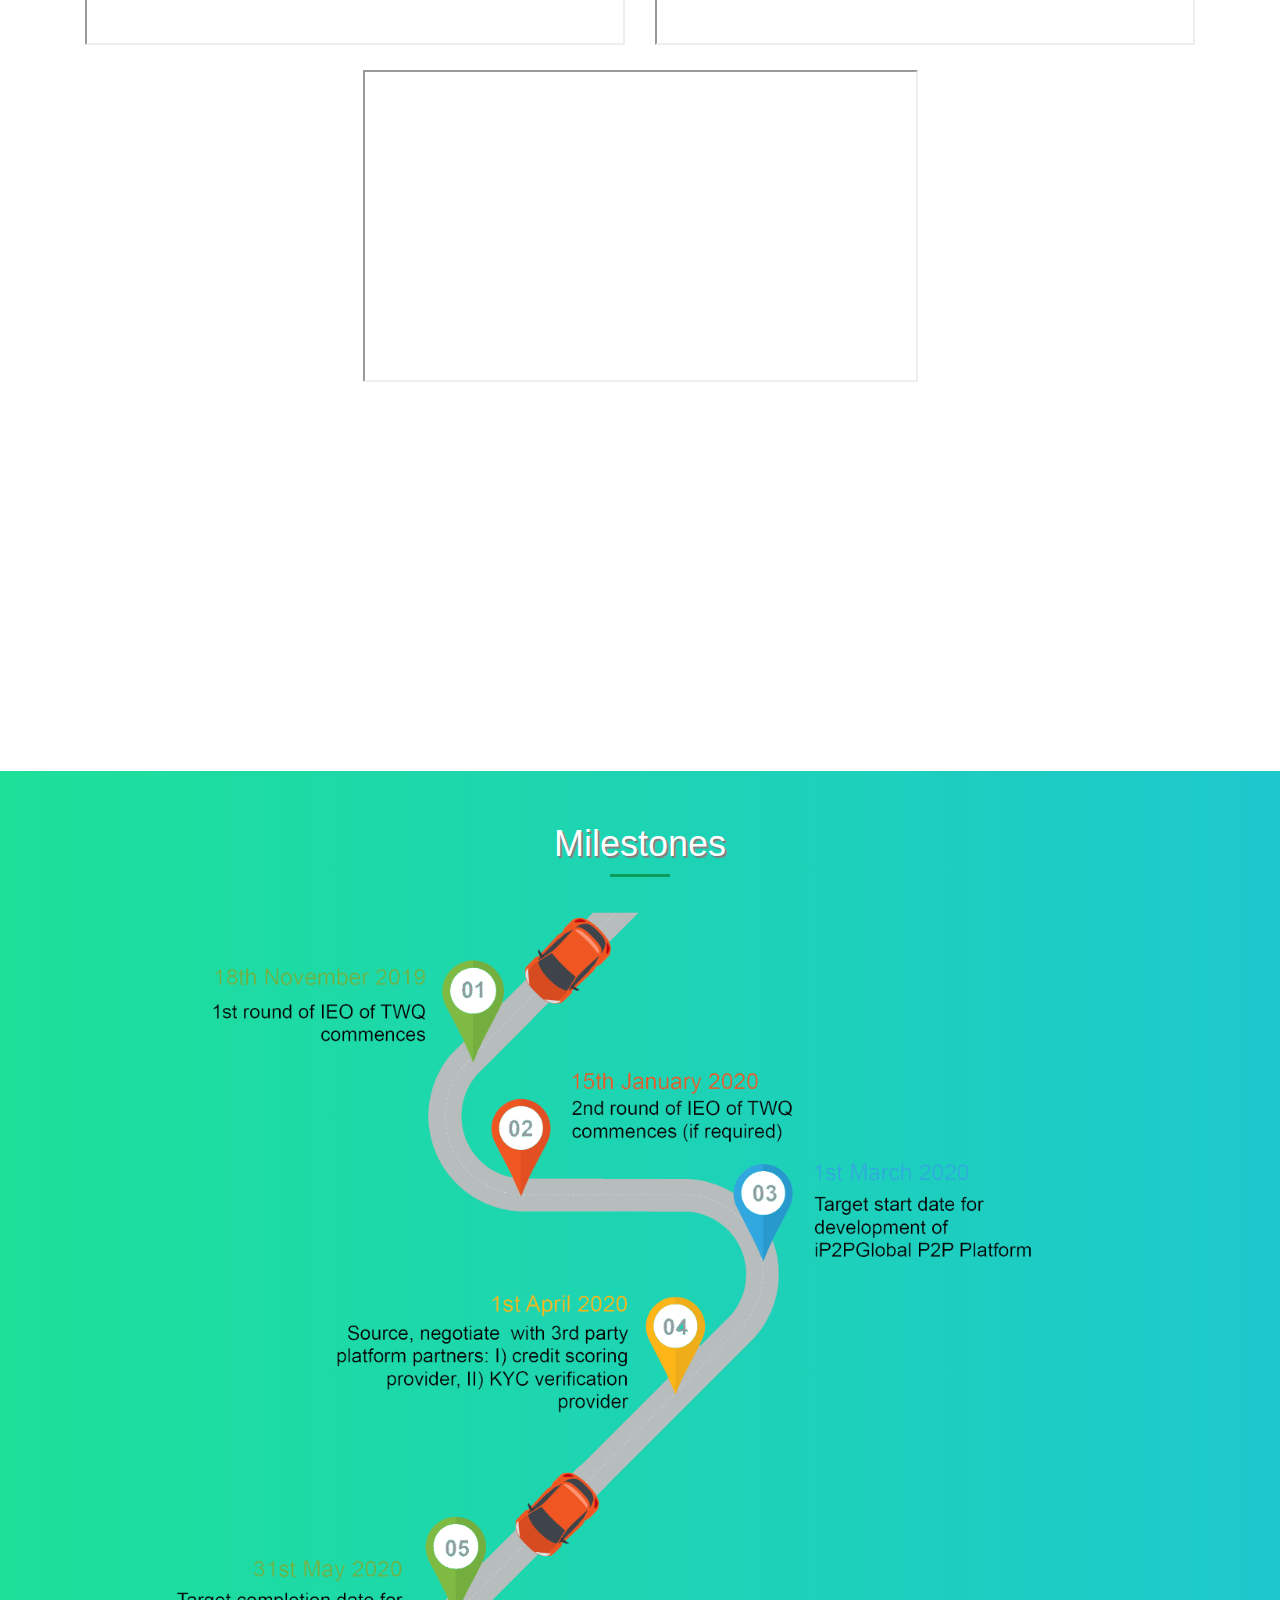
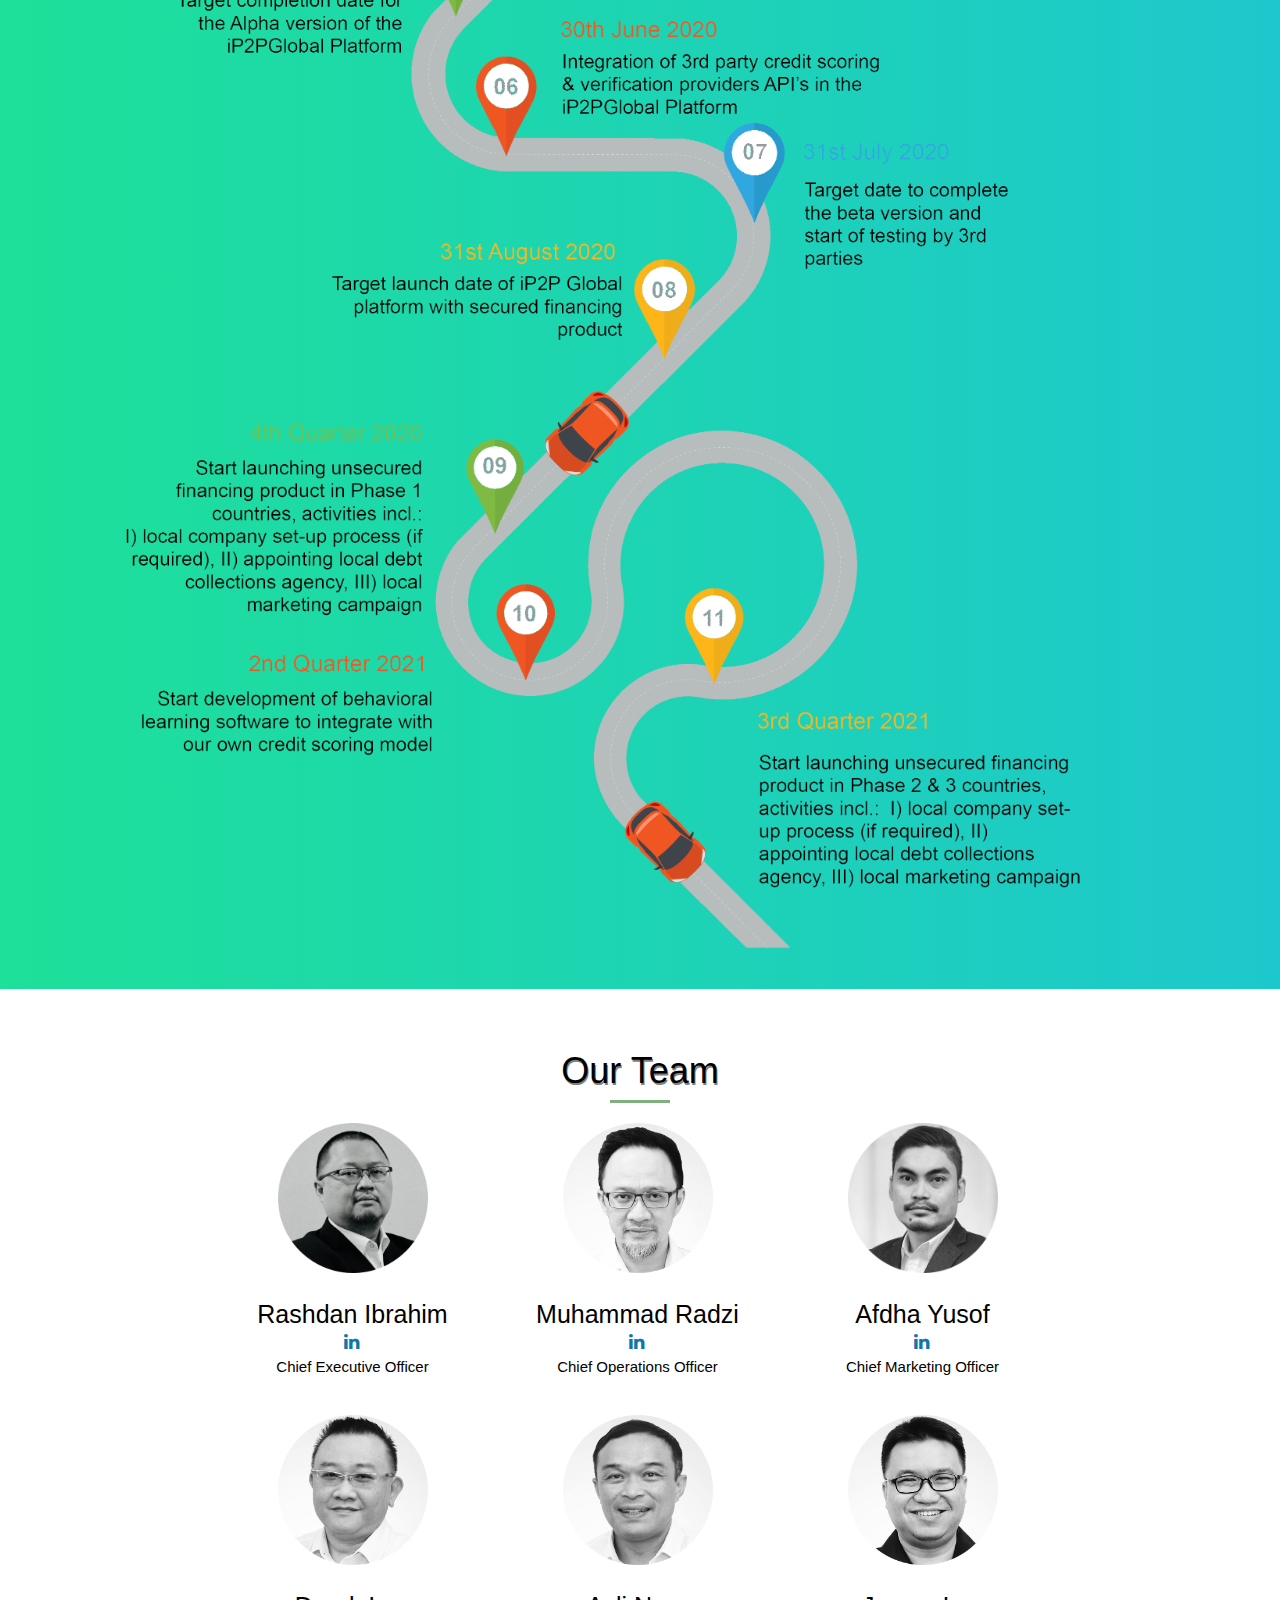
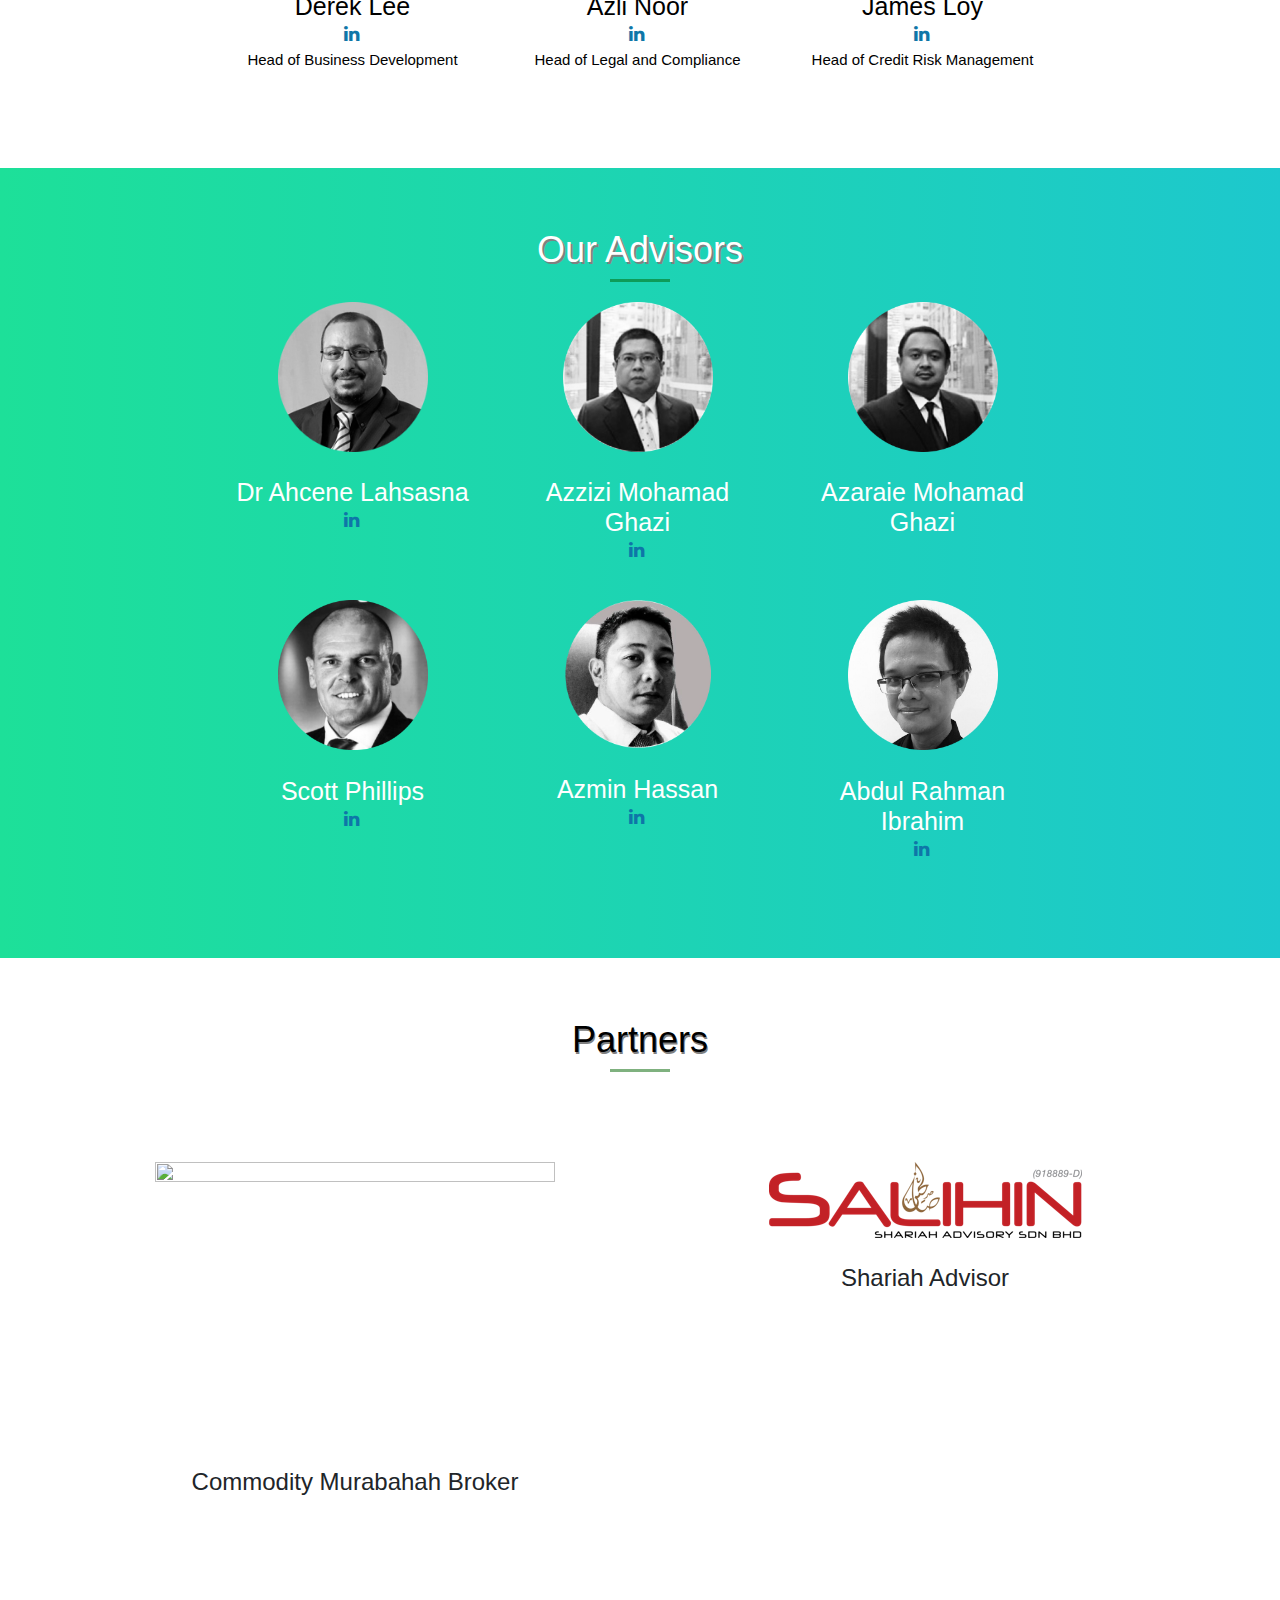
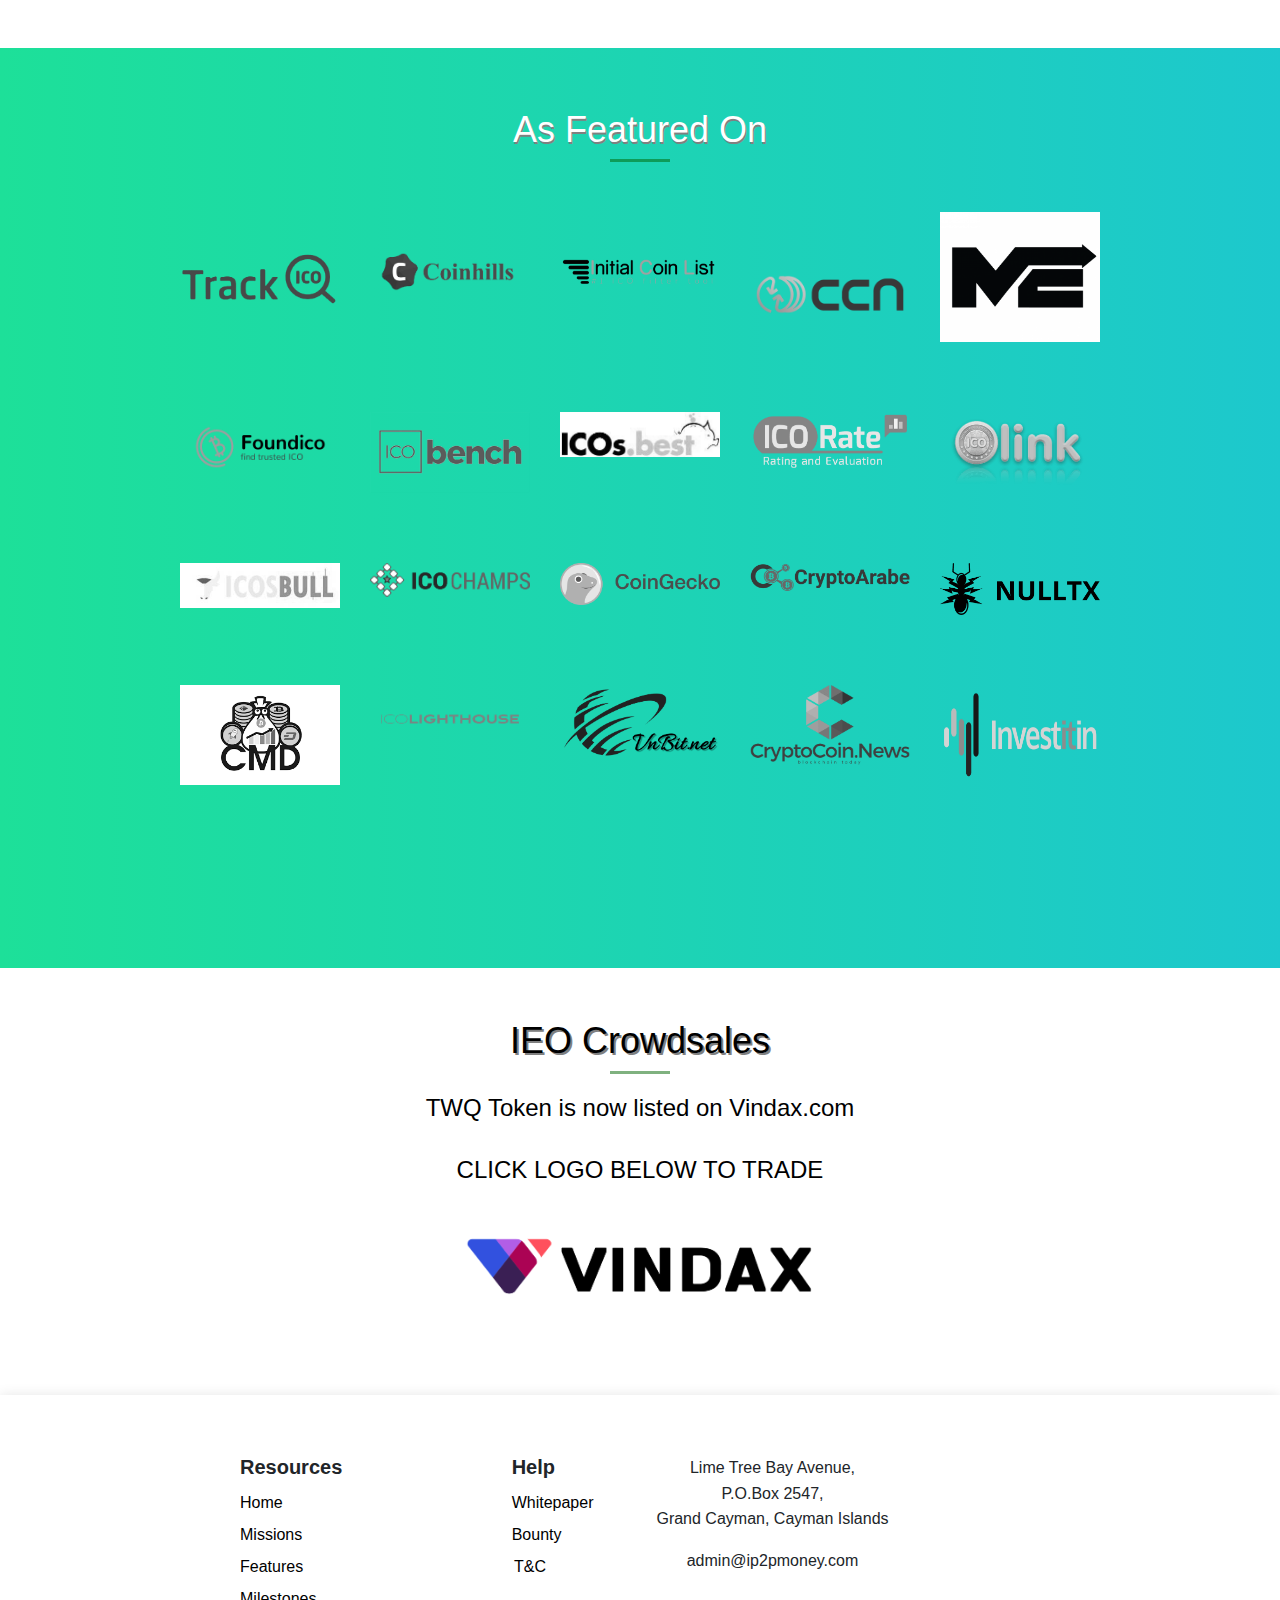
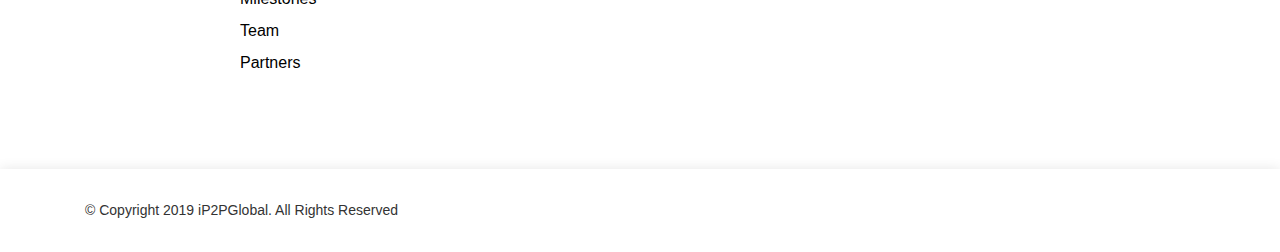
==== commit b4d67511: "Add files via upload" ====
--- a/iP2PGlobal/index.html
+++ b/iP2PGlobal/index.html
@@ -129,12 +129,12 @@
 	<li>
   </ul>
   
-  <ul class="ct-socials">
+  <!--<ul class="ct-socials">
   <h6 ><a style="color:white" href="https://forms.gle/ieySb387tfDTzFoy8"><b> Bounty Program</b> </a></h6>
   <a href="https://forms.gle/ieySb387tfDTzFoy8" class="bounty">
   <img  width="100px" height=":200px" src="images/parachute.png" ><br><br>
   </a>
-  </ul>
+  </ul>-->
   
   <ul class="ct-socials">
   <h5 ><a style="color:white" href="https://docs.google.com/forms/d/e/1FAIpQLSfparz4_qGFuqMs00x_SForGwaUKhwKw8gzGnAtvNbczGTdww/viewform?usp=sf_link"><b> Referral Program</b> </a></h5>
@@ -385,7 +385,7 @@
 		   
           <span class="section-divider"></span>
         </div>
-		<h4 style="color:black">TWQ Token will be available on Exmarkets Launchpad on the 18th November 2019. </h4><p></p>
+		<!-- <h4 style="color:black">TWQ Token will be available on Exmarkets Launchpad on the 18th November 2019. </h4><p></p> -->
 		<div class="container" align="center">
 		<div class="row" align="center">
 		
@@ -674,40 +674,16 @@
     </section><!-- #partners -->
 	
 	
- <!--==========================
-      As Rated Section
-    ============================-->	
-	
-	 <section id="rated" class="section-bg" >
-      <div class="container" align="center">
-        <div class="section-header">
-	 <h3 class="section-title" style="color:white; text-shadow: 2px 2px grey;">As Rated By</h3>
-          <span class="section-divider"></span>
-        </div>
-		
-		
-	
-      <div class="col-md-6">
-		<a href="https://icomarks.com/ico/TWQToken" target="_blank" rel="nofollow" title="TWQ Token ICO">
-		<img border="0" src="https://icomarks.com/widget/T/TWQToken/horizontal.svg" width="300px" height="100px" alt="TWQ Token ICO Rating"/>
-		</a>
-
-		  </div>
-	
-       
-	  
-	  
-	  
-    </section><!-- #asrated -->
+
 	
 	
 	 <!--==========================
       As Features Section
     ============================-->
-    <section id="as"  >
+    <section id="as" class="section-bg" >
       <div class="container" align="center">
         <div class="section-header">
-	 <h3 class="section-title" style="color:black; text-shadow: 1px 2px grey;">As Featured On</h3>
+	 <h3 class="section-title" style="color:white; text-shadow: 1px 2px grey;">As Featured On</h3>
           <span class="section-divider"></span>
         </div>
 	
@@ -878,43 +854,42 @@
     <!--==========================
       EXmarkets Section
     ============================-->
-    <section id="ieo" class="section-bg" >
+    <section id="ieo" >
       <div class="container" align="center">
         <div class="section-header">
-	<br><br> <h3 class="section-title" style="color:white; text-shadow: 2px 2px grey;">IEO Crowdsales</h3> 
+	<br><br> <h3 class="section-title" style="color:black; text-shadow: 2px 2px grey;">IEO Crowdsales</h3> 
           <span class="section-divider"></span>
         </div>
 
-	  <h4 style="color:white; font-family: Helvetica Neue, Helvetica;">TWQ Token will be available on both of these Exchangers on 10th December 2019 </h4>
+	  <h4 style="color:black; font-family: Helvetica Neue, Helvetica;">TWQ Token is now listed on Vindax.com</h4>
  <br>
-   <h4 style="color:white; font-family: Helvetica Neue, Helvetica;">CLICK LOGO BELOW TO REGISTER AND KNOW MORE ABOUT OUR IEO</h4>
- <br><br><br>
+   <h4 style="color:black; font-family: Helvetica Neue, Helvetica;">CLICK LOGO BELOW TO TRADE</h4>
+ <br>
  
 			
 		   
 		      <div class="row">
 		 
-		   <div class="col-md-6">
-		  <a href="https://exmarkets.com/launchpad/twq-btc">
-	      <img width="350px" height="70px"  src="images/exmarkets.png"  alt="">
-		  </a>
-		  </div>
-		  
-		  <div class="col-md-6">
+		   <div class="col-md-12">
+		  <a href="https://vindax.com/faq/twq-token-twq-public-sale-on-vindax-launchpad-on-november-18-2019-0800-utc.html?__cf_chl_jschl_tk__=[base64]">
+	      <img width="350px" height="100px"  src="images/vindax.png"  alt="">
+		  </a>
+		  </div>
+		  
+		  <!-- <div class="col-md-6">
 		  <a href="https://p2pb2b.io/token-sale/TWQ/1">
 	      <img width="260px" height="70px" src="images/P2PB2B.png"  alt="">
 		  </a>
-	      </div>
+	      </div>-->
 		  
 		  
       </div><br><br><br>
 	  
 	  
-	  <h4 style="color:white; font-family: Helvetica Neue, Helvetica;">Round 3 ends in</h4>
- <br>
-	
-	
-<div id="clockdiv">
+	
+	
+	
+<!--<div id="clockdiv">
   <div>
     <span class="days"></span>
     <div class="smalltext">Days</div>
@@ -931,13 +906,9 @@
     <span class="seconds"></span>
     <div class="smalltext">Seconds</div>
   </div>
-</div>
-
-
-
-<br>	
-<br>
-	     <br>
+</div>-->
+
+
       </div>
     </section>
 
